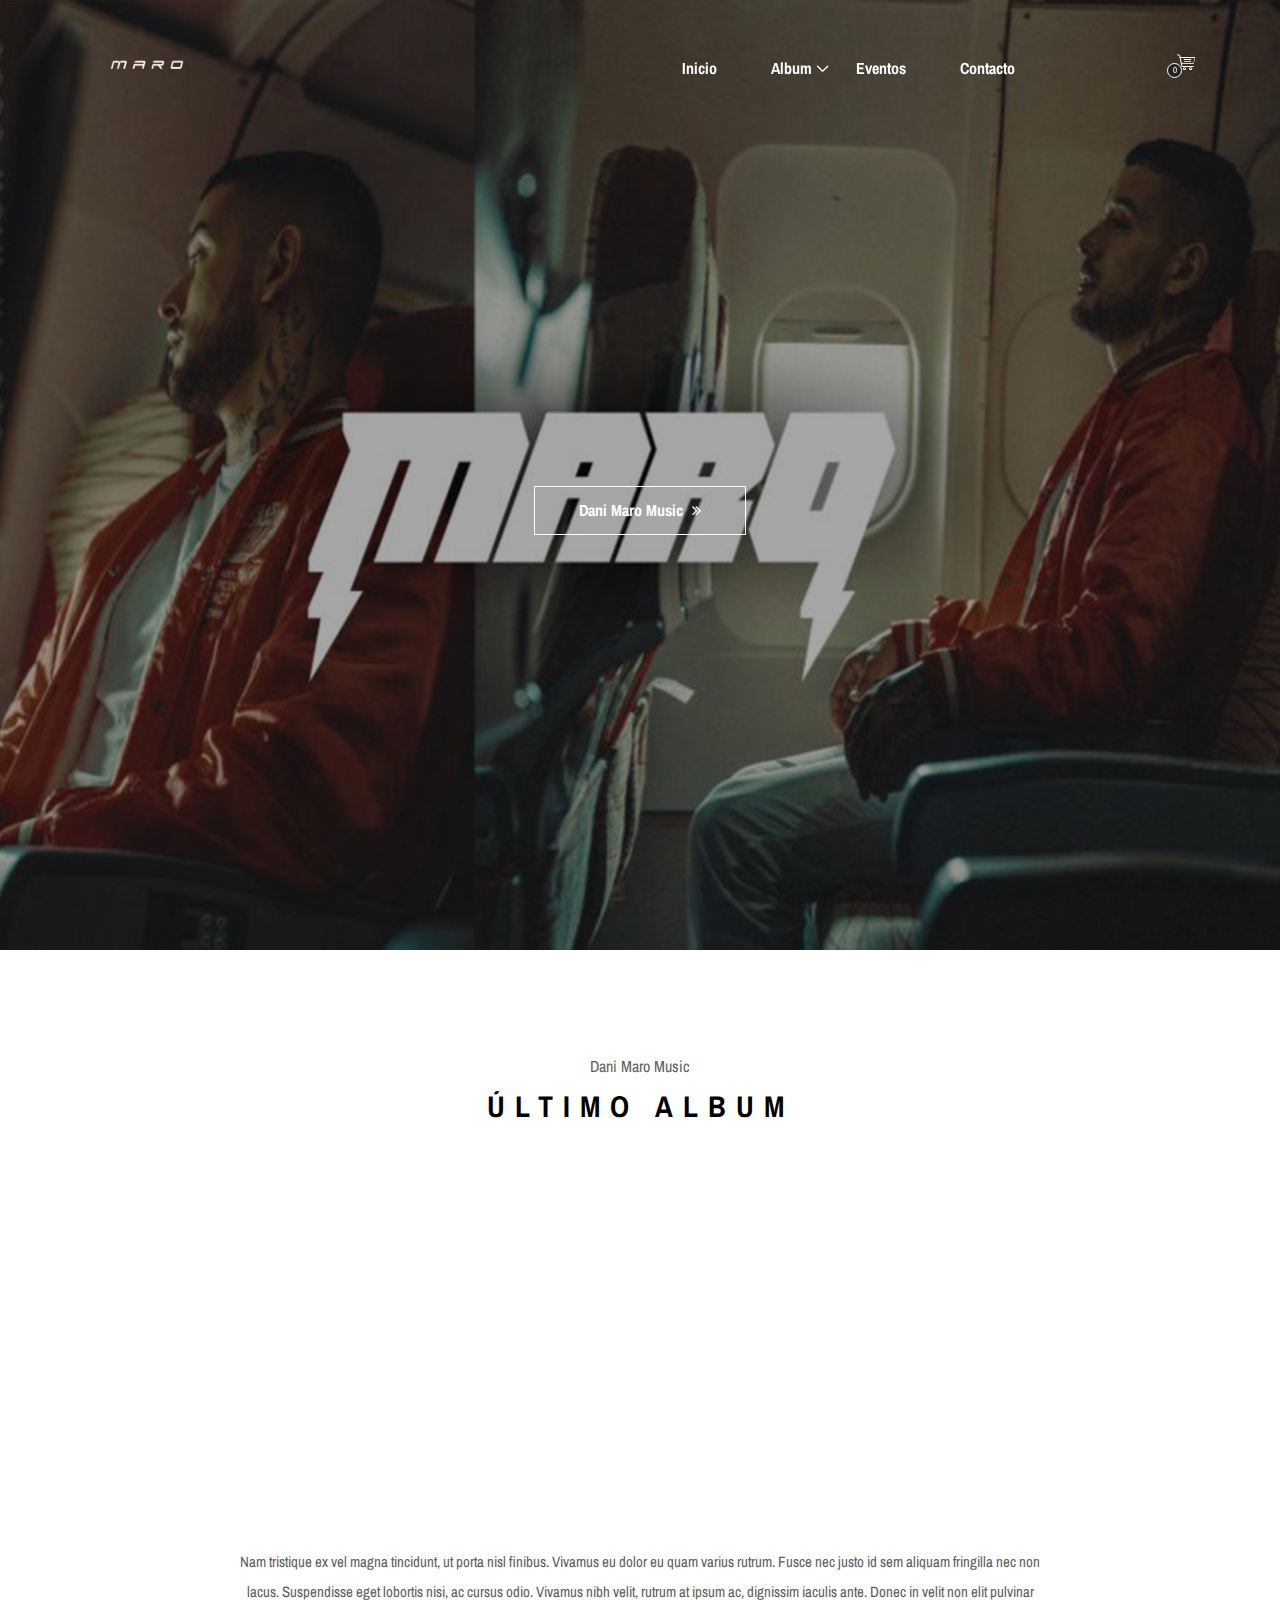
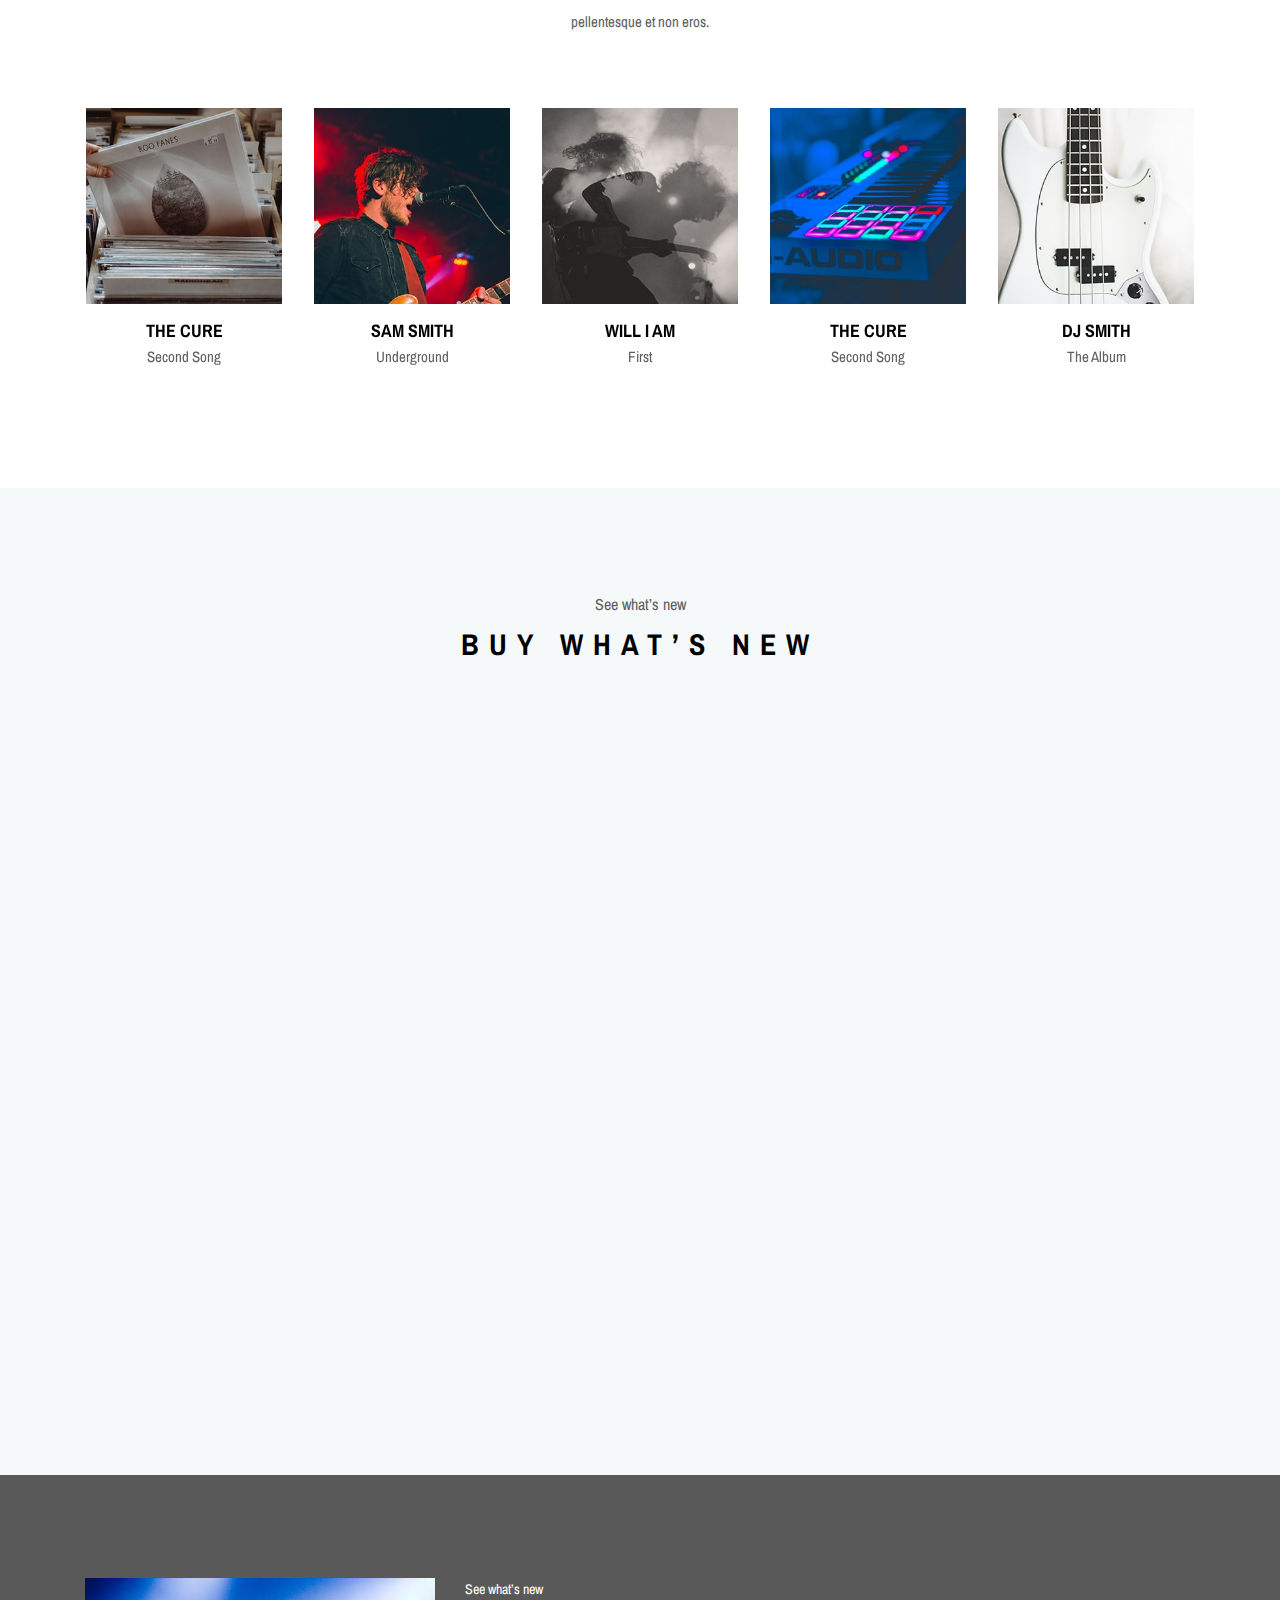
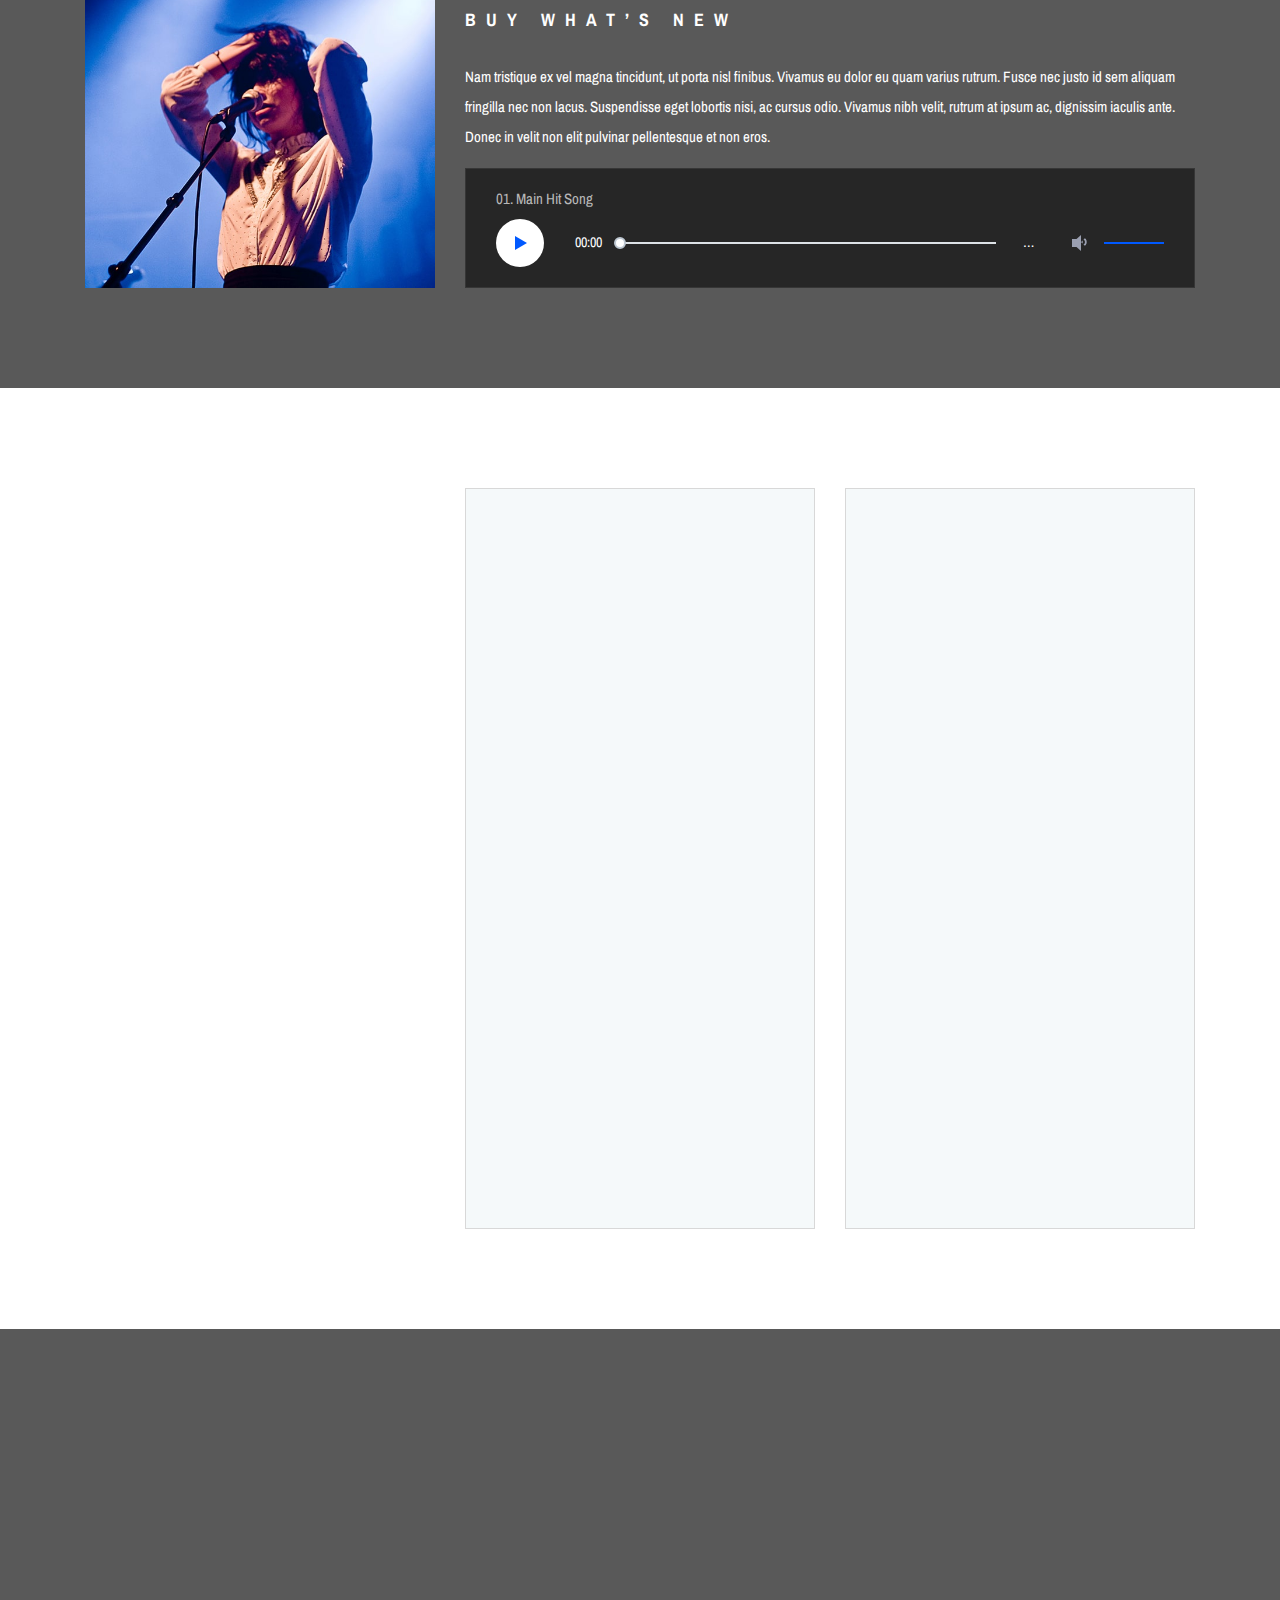
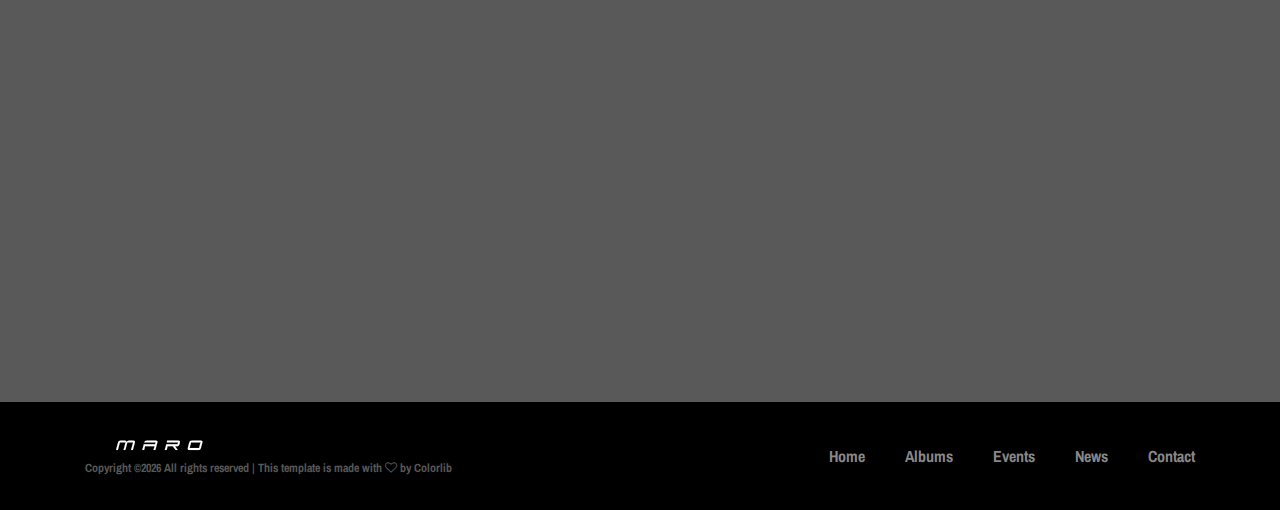
==== index.html @ 02d086cf "Update index.html" ====
<!DOCTYPE html>
<html lang="en">

<head>
    <meta charset="UTF-8">
    <meta name="description" content="">
    <meta http-equiv="X-UA-Compatible" content="IE=edge">
    <meta name="viewport" content="width=device-width, initial-scale=1, shrink-to-fit=no">
    <!-- The above 4 meta tags *must* come first in the head; any other head content must come *after* these tags -->

    <!-- Title -->
    <title>Dani Maro Music 🇨🇷</title>

    <!-- Favicon -->
    <link rel="icon" href="img/core-img/favicon.ico">

    <!-- Stylesheet -->
    <link rel="stylesheet" href="style.css">


</head>

<body>
    <!-- Preloader -->
    <div class="preloader d-flex align-items-center justify-content-center">
        <div class="lds-ellipsis">
            <div></div>
            <div></div>
            <div></div>
            <div></div>
        </div>
    </div>

    <!-- ##### Header Area Start ##### -->
    <header class="header-area">
        <!-- Navbar Area -->
        <div class="oneMusic-main-menu">
            <div class="classy-nav-container breakpoint-off">
                <div class="container">
                    <!-- Menu -->
                    <nav class="classy-navbar justify-content-between" id="oneMusicNav">

                        <!-- Nav brand -->
                        <a href="index.html" class="nav-brand"><img src="img/core-img/logo.png" alt=""></a>

                        <!-- Navbar Toggler -->
                        <div class="classy-navbar-toggler">
                            <span class="navbarToggler"><span></span><span></span><span></span></span>
                        </div>

                        <!-- Menu -->
                        <div class="classy-menu">

                            <!-- Close Button -->
                            <div class="classycloseIcon">
                                <div class="cross-wrap"><span class="top"></span><span class="bottom"></span></div>
                            </div>

                            <!-- Nav Start -->
                            <div class="classynav">
                                <ul>
                                    <li><a href="index.html">Inicio</a></li>
                                    <li><a href="albums-store.html"> </a></li>
                                    <li><a href="#">Album</a>
                                        <ul class="dropdown">
                                            <li><a href="index.html">Inicio</a></li>

                                            <li><a href="albums-store.html"> </a></li>

                                            <li><a href="event.html">Album</a></li>

                                            <li><a href="blog.html">Eventos</a></li>

                                            <li><a href="contact.html">Contacto</a></li>

                                            <li><a href="elements.html">Elements</a></li>

                                            <li><a href="login.html">Login</a></li>

                                            <li><a href="#">Dropdown</a>
                                                <ul class="dropdown">
                                                    <li><a href="#">Even Dropdown</a></li>
                                                    <li><a href="#">Even Dropdown</a></li>
                                                    <li><a href="#">Even Dropdown</a></li>
                                                    <li><a href="#">Even Dropdown</a>
                                                        <ul class="dropdown">
                                                            <li><a href="#">Deeply Dropdown</a></li>
                                                            <li><a href="#">Deeply Dropdown</a></li>
                                                            <li><a href="#">Deeply Dropdown</a></li>
                                                            <li><a href="#">Deeply Dropdown</a></li>
                                                            <li><a href="#">Deeply Dropdown</a></li>
                                                        </ul>
                                                    </li>
                                                    <li><a href="#">Even Dropdown</a></li>
                                                </ul>
                                            </li>
                                        </ul>
                                    </li>
                                    <li><a href="event.html">Eventos</a></li>


                                    <li><a href="blog.html"> </a></li>

                                    <li><a href="contact.html">Contacto</a></li>
                                </ul>

                                <!-- Login/Register & Cart Button -->
                                <div class="login-register-cart-button d-flex align-items-center">
                                    <!-- Login/Register -->
                                    <div class="login-register-btn mr-50">
                                        <a href="login.html" id="loginBtn"> </a>
                                    </div>

                                    <!-- Cart Button -->
                                    <div class="cart-btn">
                                        <p><span class="icon-shopping-cart"></span> <span class="quantity">0</span></p>
                                    </div>
                                </div>
                            </div>
                            <!-- Nav End -->

                        </div>
                    </nav>
                </div>
            </div>
        </div>
    </header>
    <!-- ##### Header Area End ##### -->

    <!-- ##### Hero Area Start ##### -->
    <section class="hero-area">
        <div class="hero-slides owl-carousel">
            <!-- Single Hero Slide -->
            <div class="single-hero-slide d-flex align-items-center justify-content-center">
                <!-- Slide Img -->
                <div class="slide-img bg-img" style="background-image: url(img/bg-img/bg-9.jpg);"></div>
                <!-- Slide Content -->
                <div class="container">
                    <div class="row">
                        <div class="col-12">
                            <div class="hero-slides-content text-center">

                                
                                <h6 data-animation="fadeInUp" data-delay="100ms"> </h6>
                                <h2 data-animation="fadeInUp" data-delay="300ms"> <span></span></h2>
                                <a data-animation="fadeInUp" data-delay="500ms" href="#" class="btn oneMusic-btn mt-50">Dani Maro Music <i class="fa fa-angle-double-right"></i></a>
                            </div>
                        </div>
                    </div>
                </div>
            </div>

            <!-- Single Hero Slide -->
            <div class="single-hero-slide d-flex align-items-center justify-content-center">
                <!-- Slide Img -->
                <div class="slide-img bg-img" style="background-image: url(img/bg-img/bg-8.jpg);"></div>
                <!-- Slide Content -->
                <div class="container">
                    <div class="row">
                        <div class="col-12">
                            <div class="hero-slides-content text-center">
                                <h6 data-animation="fadeInUp" data-delay="100ms"> </h6>
                                <h2 data-animation="fadeInUp" data-delay="300ms"> <span> </span></h2>
                                <a data-animation="fadeInUp" data-delay="500ms" href="#" class="btn oneMusic-btn mt-50"> Dani Maro Music <i class="fa fa-angle-double-right"></i></a>
                            </div>
                        </div>
                    </div>
                </div>
            </div>
        </div>
    </section>
    <!-- ##### Hero Area End ##### -->

    <!-- ##### Latest Albums Area Start ##### -->
    <section class="latest-albums-area section-padding-100">
        <div class="container">
            <div class="row">
                <div class="col-12">
                    <div class="section-heading style-2">
                        <p>Dani Maro Music</p>
                        <h2>Último Album</h2>                        
                        
<iframe width="560" height="315" src="https://www.youtube.com/embed/sgvlI2EGY1k" title="YouTube video player" frameborder="0" allow="accelerometer; allow="autoplay; autoplay; clipboard-write; encrypted-media; gyroscope; picture-in-picture" allowfullscreen></iframe>

                    </div>
                </div>
            </div>
            <div class="row justify-content-center">
                <div class="col-12 col-lg-9">
                    <div class="ablums-text text-center mb-70">
                        <p>Nam tristique ex vel magna tincidunt, ut porta nisl finibus. Vivamus eu dolor eu quam varius rutrum. Fusce nec justo id sem aliquam fringilla nec non lacus. Suspendisse eget lobortis nisi, ac cursus odio. Vivamus nibh velit, rutrum at ipsum ac, dignissim iaculis ante. Donec in velit non elit pulvinar pellentesque et non eros.</p>
                    </div>
                </div>
            </div>

            <div class="row">
                <div class="col-12">
                    <div class="albums-slideshow owl-carousel">
                        <!-- Single Album -->
                        <div class="single-album">
                            <img src="img/bg-img/a1.jpg" alt="">
                            <div class="album-info">
                                <a href="#">
                                    <h5>The Cure</h5>
                                </a>
                                <p>Second Song</p>
                            </div>
                        </div>

                        <!-- Single Album -->
                        <div class="single-album">
                            <img src="img/bg-img/a2.jpg" alt="">
                            <div class="album-info">
                                <a href="#">
                                    <h5>Sam Smith</h5>
                                </a>
                                <p>Underground</p>
                            </div>
                        </div>

                        <!-- Single Album -->
                        <div class="single-album">
                            <img src="img/bg-img/a3.jpg" alt="">
                            <div class="album-info">
                                <a href="#">
                                    <h5>Will I am</h5>
                                </a>
                                <p>First</p>
                            </div>
                        </div>

                        <!-- Single Album -->
                        <div class="single-album">
                            <img src="img/bg-img/a4.jpg" alt="">
                            <div class="album-info">
                                <a href="#">
                                    <h5>The Cure</h5>
                                </a>
                                <p>Second Song</p>
                            </div>
                        </div>

                        <!-- Single Album -->
                        <div class="single-album">
                            <img src="img/bg-img/a5.jpg" alt="">
                            <div class="album-info">
                                <a href="#">
                                    <h5>DJ SMITH</h5>
                                </a>
                                <p>The Album</p>
                            </div>
                        </div>

                        <!-- Single Album -->
                        <div class="single-album">
                            <img src="img/bg-img/a6.jpg" alt="">
                            <div class="album-info">
                                <a href="#">
                                    <h5>The Ustopable</h5>
                                </a>
                                <p>Unplugged</p>
                            </div>
                        </div>

                        <!-- Single Album -->
                        <div class="single-album">
                            <img src="img/bg-img/a7.jpg" alt="">
                            <div class="album-info">
                                <a href="#">
                                    <h5>Beyonce</h5>
                                </a>
                                <p>Songs</p>
                            </div>
                        </div>
                    </div>
                </div>
            </div>
        </div>
    </section>
    <!-- ##### Latest Albums Area End ##### -->

    <!-- ##### Buy Now Area Start ##### -->
    <section class="oneMusic-buy-now-area has-fluid bg-gray section-padding-100">
        <div class="container-fluid">
            <div class="row">
                <div class="col-12">
                    <div class="section-heading style-2">
                        <p>See what’s new</p>
                        <h2>Buy What’s New</h2>
                    </div>
                </div>
            </div>

            <div class="row">

                <!-- Single Album Area -->
                <div class="col-12 col-sm-6 col-md-4 col-lg-2">
                    <div class="single-album-area wow fadeInUp" data-wow-delay="100ms">
                        <div class="album-thumb">
                            <img src="img/bg-img/b1.jpg" alt="">
                            <!-- Album Price -->
                            <div class="album-price">
                                <p>$0.90</p>
                            </div>
                            <!-- Play Icon -->
                            <div class="play-icon">
                                <a href="#" class="video--play--btn"><span class="icon-play-button"></span></a>
                            </div>
                        </div>
                        <div class="album-info">
                            <a href="#">
                                <h5>Garage Band</h5>
                            </a>
                            <p>Radio Station</p>
                        </div>
                    </div>
                </div>

                <!-- Single Album Area -->
                <div class="col-12 col-sm-6 col-md-4 col-lg-2">
                    <div class="single-album-area wow fadeInUp" data-wow-delay="200ms">
                        <div class="album-thumb">
                            <img src="img/bg-img/b2.jpg" alt="">
                        </div>
                        <div class="album-info">
                            <a href="#">
                                <h5>Noises</h5>
                            </a>
                            <p>Buble Gum</p>
                        </div>
                    </div>
                </div>

                <!-- Single Album Area -->
                <div class="col-12 col-sm-6 col-md-4 col-lg-2">
                    <div class="single-album-area wow fadeInUp" data-wow-delay="300ms">
                        <div class="album-thumb">
                            <img src="img/bg-img/b3.jpg" alt="">
                        </div>
                        <div class="album-info">
                            <a href="#">
                                <h5>Jess Parker</h5>
                            </a>
                            <p>The Album</p>
                        </div>
                    </div>
                </div>

                <!-- Single Album Area -->
                <div class="col-12 col-sm-6 col-md-4 col-lg-2">
                    <div class="single-album-area wow fadeInUp" data-wow-delay="400ms">
                        <div class="album-thumb">
                            <img src="img/bg-img/b4.jpg" alt="">
                        </div>
                        <div class="album-info">
                            <a href="#">
                                <h5>Noises</h5>
                            </a>
                            <p>Buble Gum</p>
                        </div>
                    </div>
                </div>

                <!-- Single Album Area -->
                <div class="col-12 col-sm-6 col-md-4 col-lg-2">
                    <div class="single-album-area wow fadeInUp" data-wow-delay="500ms">
                        <div class="album-thumb">
                            <img src="img/bg-img/b1.jpg" alt="">
                            <!-- Album Price -->
                            <div class="album-price">
                                <p>$0.90</p>
                            </div>
                            <!-- Play Icon -->
                            <div class="play-icon">
                                <a href="#" class="video--play--btn"><span class="icon-play-button"></span></a>
                            </div>
                        </div>
                        <div class="album-info">
                            <a href="#">
                                <h5>Garage Band</h5>
                            </a>
                            <p>Radio Station</p>
                        </div>
                    </div>
                </div>

                <!-- Single Album Area -->
                <div class="col-12 col-sm-6 col-md-4 col-lg-2">
                    <div class="single-album-area wow fadeInUp" data-wow-delay="600ms">
                        <div class="album-thumb">
                            <img src="img/bg-img/b2.jpg" alt="">
                        </div>
                        <div class="album-info">
                            <a href="#">
                                <h5>Noises</h5>
                            </a>
                            <p>Buble Gum</p>
                        </div>
                    </div>
                </div>

                <!-- Single Album Area -->
                <div class="col-12 col-sm-6 col-md-4 col-lg-2">
                    <div class="single-album-area wow fadeInUp" data-wow-delay="100ms">
                        <div class="album-thumb">
                            <img src="img/bg-img/b3.jpg" alt="">
                        </div>
                        <div class="album-info">
                            <a href="#">
                                <h5>Jess Parker</h5>
                            </a>
                            <p>The Album</p>
                        </div>
                    </div>
                </div>

                <!-- Single Album Area -->
                <div class="col-12 col-sm-6 col-md-4 col-lg-2">
                    <div class="single-album-area wow fadeInUp" data-wow-delay="200ms">
                        <div class="album-thumb">
                            <img src="img/bg-img/b4.jpg" alt="">
                        </div>
                        <div class="album-info">
                            <a href="#">
                                <h5>Noises</h5>
                            </a>
                            <p>Buble Gum</p>
                        </div>
                    </div>
                </div>

                <!-- Single Album Area -->
                <div class="col-12 col-sm-6 col-md-4 col-lg-2">
                    <div class="single-album-area wow fadeInUp" data-wow-delay="300ms">
                        <div class="album-thumb">
                            <img src="img/bg-img/b1.jpg" alt="">
                            <!-- Album Price -->
                            <div class="album-price">
                                <p>$0.90</p>
                            </div>
                            <!-- Play Icon -->
                            <div class="play-icon">
                                <a href="#" class="video--play--btn"><span class="icon-play-button"></span></a>
                            </div>
                        </div>
                        <div class="album-info">
                            <a href="#">
                                <h5>Garage Band</h5>
                            </a>
                            <p>Radio Station</p>
                        </div>
                    </div>
                </div>

                <!-- Single Album Area -->
                <div class="col-12 col-sm-6 col-md-4 col-lg-2">
                    <div class="single-album-area wow fadeInUp" data-wow-delay="400ms">
                        <div class="album-thumb">
                            <img src="img/bg-img/b2.jpg" alt="">
                        </div>
                        <div class="album-info">
                            <a href="#">
                                <h5>Noises</h5>
                            </a>
                            <p>Buble Gum</p>
                        </div>
                    </div>
                </div>

                <!-- Single Album Area -->
                <div class="col-12 col-sm-6 col-md-4 col-lg-2">
                    <div class="single-album-area wow fadeInUp" data-wow-delay="500ms">
                        <div class="album-thumb">
                            <img src="img/bg-img/b3.jpg" alt="">
                        </div>
                        <div class="album-info">
                            <a href="#">
                                <h5>Jess Parker</h5>
                            </a>
                            <p>The Album</p>
                        </div>
                    </div>
                </div>

                <!-- Single Album Area -->
                <div class="col-12 col-sm-6 col-md-4 col-lg-2">
                    <div class="single-album-area wow fadeInUp" data-wow-delay="600ms">
                        <div class="album-thumb">
                            <img src="img/bg-img/b4.jpg" alt="">
                        </div>
                        <div class="album-info">
                            <a href="#">
                                <h5>Noises</h5>
                            </a>
                            <p>Buble Gum</p>
                        </div>
                    </div>
                </div>

            </div>

            <div class="row">
                <div class="col-12">
                    <div class="load-more-btn text-center wow fadeInUp" data-wow-delay="300ms">
                        <a href="#" class="btn oneMusic-btn">Load More <i class="fa fa-angle-double-right"></i></a>
                    </div>
                </div>
            </div>
        </div>
    </section>
    <!-- ##### Buy Now Area End ##### -->

    <!-- ##### Featured Artist Area Start ##### -->
    <section class="featured-artist-area section-padding-100 bg-img bg-overlay bg-fixed" style="background-image: url(img/bg-img/bg-4.jpg);">
        <div class="container">
            <div class="row align-items-end">
                <div class="col-12 col-md-5 col-lg-4">
                    <div class="featured-artist-thumb">
                        <img src="img/bg-img/fa.jpg" alt="">
                    </div>
                </div>
                <div class="col-12 col-md-7 col-lg-8">
                    <div class="featured-artist-content">
                        <!-- Section Heading -->
                        <div class="section-heading white text-left mb-30">
                            <p>See what’s new</p>
                            <h2>Buy What’s New</h2>
                        </div>
                        <p>Nam tristique ex vel magna tincidunt, ut porta nisl finibus. Vivamus eu dolor eu quam varius rutrum. Fusce nec justo id sem aliquam fringilla nec non lacus. Suspendisse eget lobortis nisi, ac cursus odio. Vivamus nibh velit, rutrum at ipsum ac, dignissim iaculis ante. Donec in velit non elit pulvinar pellentesque et non eros.</p>
                        <div class="song-play-area">
                            <div class="song-name">
                                <p>01. Main Hit Song</p>
                            </div>
                            <audio preload="auto" controls>
                                <source src="audio/dummy-audio.mp3">
                            </audio>
                        </div>
                    </div>
                </div>
            </div>
        </div>
    </section>
    <!-- ##### Featured Artist Area End ##### -->

    <!-- ##### Miscellaneous Area Start ##### -->
    <section class="miscellaneous-area section-padding-100-0">
        <div class="container">
            <div class="row">
                <!-- ***** Weeks Top ***** -->
                <div class="col-12 col-lg-4">
                    <div class="weeks-top-area mb-100">
                        <div class="section-heading text-left mb-50 wow fadeInUp" data-wow-delay="50ms">
                            <p>See what’s new</p>
                            <h2>This week’s top</h2>
                        </div>

                        <!-- Single Top Item -->
                        <div class="single-top-item d-flex wow fadeInUp" data-wow-delay="100ms">
                            <div class="thumbnail">
                                <img src="img/bg-img/wt1.jpg" alt="">
                            </div>
                            <div class="content-">
                                <h6>Sam Smith</h6>
                                <p>Underground</p>
                            </div>
                        </div>

                        <!-- Single Top Item -->
                        <div class="single-top-item d-flex wow fadeInUp" data-wow-delay="150ms">
                            <div class="thumbnail">
                                <img src="img/bg-img/wt2.jpg" alt="">
                            </div>
                            <div class="content-">
                                <h6>Power Play</h6>
                                <p>In my mind</p>
                            </div>
                        </div>

                        <!-- Single Top Item -->
                        <div class="single-top-item d-flex wow fadeInUp" data-wow-delay="200ms">
                            <div class="thumbnail">
                                <img src="img/bg-img/wt3.jpg" alt="">
                            </div>
                            <div class="content-">
                                <h6>Cristinne Smith</h6>
                                <p>My Music</p>
                            </div>
                        </div>

                        <!-- Single Top Item -->
                        <div class="single-top-item d-flex wow fadeInUp" data-wow-delay="250ms">
                            <div class="thumbnail">
                                <img src="img/bg-img/wt4.jpg" alt="">
                            </div>
                            <div class="content-">
                                <h6>The Music Band</h6>
                                <p>Underground</p>
                            </div>
                        </div>

                        <!-- Single Top Item -->
                        <div class="single-top-item d-flex wow fadeInUp" data-wow-delay="300ms">
                            <div class="thumbnail">
                                <img src="img/bg-img/wt5.jpg" alt="">
                            </div>
                            <div class="content-">
                                <h6>Creative Lyrics</h6>
                                <p>Songs and stuff</p>
                            </div>
                        </div>

                        <!-- Single Top Item -->
                        <div class="single-top-item d-flex wow fadeInUp" data-wow-delay="350ms">
                            <div class="thumbnail">
                                <img src="img/bg-img/wt6.jpg" alt="">
                            </div>
                            <div class="content-">
                                <h6>The Culture</h6>
                                <p>Pop Songs</p>
                            </div>
                        </div>

                    </div>
                </div>

                <!-- ***** New Hits Songs ***** -->
                <div class="col-12 col-lg-4">
                    <div class="new-hits-area mb-100">
                        <div class="section-heading text-left mb-50 wow fadeInUp" data-wow-delay="50ms">
                            <p>See what’s new</p>
                            <h2>New Hits</h2>
                        </div>

                        <!-- Single Top Item -->
                        <div class="single-new-item d-flex align-items-center justify-content-between wow fadeInUp" data-wow-delay="100ms">
                            <div class="first-part d-flex align-items-center">
                                <div class="thumbnail">
                                    <img src="img/bg-img/wt7.jpg" alt="">
                                </div>
                                <div class="content-">
                                    <h6>Sam Smith</h6>
                                    <p>Underground</p>
                                </div>
                            </div>
                            <audio preload="auto" controls>
                                <source src="audio/dummy-audio.mp3">
                            </audio>
                        </div>

                        <!-- Single Top Item -->
                        <div class="single-new-item d-flex align-items-center justify-content-between wow fadeInUp" data-wow-delay="150ms">
                            <div class="first-part d-flex align-items-center">
                                <div class="thumbnail">
                                    <img src="img/bg-img/wt8.jpg" alt="">
                                </div>
                                <div class="content-">
                                    <h6>Power Play</h6>
                                    <p>In my mind</p>
                                </div>
                            </div>
                            <audio preload="auto" controls>
                                <source src="audio/dummy-audio.mp3">
                            </audio>
                        </div>

                        <!-- Single Top Item -->
                        <div class="single-new-item d-flex align-items-center justify-content-between wow fadeInUp" data-wow-delay="200ms">
                            <div class="first-part d-flex align-items-center">
                                <div class="thumbnail">
                                    <img src="img/bg-img/wt9.jpg" alt="">
                                </div>
                                <div class="content-">
                                    <h6>Cristinne Smith</h6>
                                    <p>My Music</p>
                                </div>
                            </div>
                            <audio preload="auto" controls>
                                <source src="audio/dummy-audio.mp3">
                            </audio>
                        </div>

                        <!-- Single Top Item -->
                        <div class="single-new-item d-flex align-items-center justify-content-between wow fadeInUp" data-wow-delay="250ms">
                            <div class="first-part d-flex align-items-center">
                                <div class="thumbnail">
                                    <img src="img/bg-img/wt10.jpg" alt="">
                                </div>
                                <div class="content-">
                                    <h6>The Music Band</h6>
                                    <p>Underground</p>
                                </div>
                            </div>
                            <audio preload="auto" controls>
                                <source src="audio/dummy-audio.mp3">
                            </audio>
                        </div>

                        <!-- Single Top Item -->
                        <div class="single-new-item d-flex align-items-center justify-content-between wow fadeInUp" data-wow-delay="300ms">
                            <div class="first-part d-flex align-items-center">
                                <div class="thumbnail">
                                    <img src="img/bg-img/wt11.jpg" alt="">
                                </div>
                                <div class="content-">
                                    <h6>Creative Lyrics</h6>
                                    <p>Songs and stuff</p>
                                </div>
                            </div>
                            <audio preload="auto" controls>
                                <source src="audio/dummy-audio.mp3">
                            </audio>
                        </div>

                        <!-- Single Top Item -->
                        <div class="single-new-item d-flex align-items-center justify-content-between wow fadeInUp" data-wow-delay="350ms">
                            <div class="first-part d-flex align-items-center">
                                <div class="thumbnail">
                                    <img src="img/bg-img/wt12.jpg" alt="">
                                </div>
                                <div class="content-">
                                    <h6>The Culture</h6>
                                    <p>Pop Songs</p>
                                </div>
                            </div>
                            <audio preload="auto" controls>
                                <source src="audio/dummy-audio.mp3">
                            </audio>
                        </div>
                    </div>
                </div>

                <!-- ***** Popular Artists ***** -->
                <div class="col-12 col-lg-4">
                    <div class="popular-artists-area mb-100">
                        <div class="section-heading text-left mb-50 wow fadeInUp" data-wow-delay="50ms">
                            <p>See what’s new</p>
                            <h2>Popular Artist</h2>
                        </div>

                        <!-- Single Artist -->
                        <div class="single-artists d-flex align-items-center wow fadeInUp" data-wow-delay="100ms">
                            <div class="thumbnail">
                                <img src="img/bg-img/pa1.jpg" alt="">
                            </div>
                            <div class="content-">
                                <p>Sam Smith</p>
                            </div>
                        </div>

                        <!-- Single Artist -->
                        <div class="single-artists d-flex align-items-center wow fadeInUp" data-wow-delay="150ms">
                            <div class="thumbnail">
                                <img src="img/bg-img/pa2.jpg" alt="">
                            </div>
                            <div class="content-">
                                <p>William Parker</p>
                            </div>
                        </div>

                        <!-- Single Artist -->
                        <div class="single-artists d-flex align-items-center wow fadeInUp" data-wow-delay="200ms">
                            <div class="thumbnail">
                                <img src="img/bg-img/pa3.jpg" alt="">
                            </div>
                            <div class="content-">
                                <p>Jessica Walsh</p>
                            </div>
                        </div>

                        <!-- Single Artist -->
                        <div class="single-artists d-flex align-items-center wow fadeInUp" data-wow-delay="250ms">
                            <div class="thumbnail">
                                <img src="img/bg-img/pa4.jpg" alt="">
                            </div>
                            <div class="content-">
                                <p>Tha Stoves</p>
                            </div>
                        </div>

                        <!-- Single Artist -->
                        <div class="single-artists d-flex align-items-center wow fadeInUp" data-wow-delay="300ms">
                            <div class="thumbnail">
                                <img src="img/bg-img/pa5.jpg" alt="">
                            </div>
                            <div class="content-">
                                <p>DJ Ajay</p>
                            </div>
                        </div>

                        <!-- Single Artist -->
                        <div class="single-artists d-flex align-items-center wow fadeInUp" data-wow-delay="350ms">
                            <div class="thumbnail">
                                <img src="img/bg-img/pa6.jpg" alt="">
                            </div>
                            <div class="content-">
                                <p>Radio Vibez</p>
                            </div>
                        </div>

                        <!-- Single Artist -->
                        <div class="single-artists d-flex align-items-center wow fadeInUp" data-wow-delay="400ms">
                            <div class="thumbnail">
                                <img src="img/bg-img/pa7.jpg" alt="">
                            </div>
                            <div class="content-">
                                <p>Music 4u</p>
                            </div>
                        </div>

                    </div>
                </div>
            </div>
        </div>
    </section>
    <!-- ##### Miscellaneous Area End ##### -->

    <!-- ##### Contact Area Start ##### -->
    <section class="contact-area section-padding-100 bg-img bg-overlay bg-fixed has-bg-img" style="background-image: url(img/bg-img/bg-2.jpg);">
        <div class="container">
            <div class="row">
                <div class="col-12">
                    <div class="section-heading white wow fadeInUp" data-wow-delay="100ms">
                        <p>See what’s new</p>
                        <h2>Get In Touch</h2>
                    </div>
                </div>
            </div>

            <div class="row">
                <div class="col-12">
                    <!-- Contact Form Area -->
                    <div class="contact-form-area">
                        <form action="#" method="post">
                            <div class="row">
                                <div class="col-md-6 col-lg-4">
                                    <div class="form-group wow fadeInUp" data-wow-delay="100ms">
                                        <input type="text" class="form-control" id="name" placeholder="Name">
                                    </div>
                                </div>
                                <div class="col-md-6 col-lg-4">
                                    <div class="form-group wow fadeInUp" data-wow-delay="200ms">
                                        <input type="email" class="form-control" id="email" placeholder="E-mail">
                                    </div>
                                </div>
                                <div class="col-lg-4">
                                    <div class="form-group wow fadeInUp" data-wow-delay="300ms">
                                        <input type="text" class="form-control" id="subject" placeholder="Subject">
                                    </div>
                                </div>
                                <div class="col-12">
                                    <div class="form-group wow fadeInUp" data-wow-delay="400ms">
                                        <textarea name="message" class="form-control" id="message" cols="30" rows="10" placeholder="Message"></textarea>
                                    </div>
                                </div>
                                <div class="col-12 text-center wow fadeInUp" data-wow-delay="500ms">
                                    <button class="btn oneMusic-btn mt-30" type="submit">Send <i class="fa fa-angle-double-right"></i></button>
                                </div>
                            </div>
                        </form>
                    </div>
                </div>
            </div>
        </div>
    </section>
    <!-- ##### Contact Area End ##### -->

    <!-- ##### Footer Area Start ##### -->
    <footer class="footer-area">
        <div class="container">
            <div class="row d-flex flex-wrap align-items-center">
                <div class="col-12 col-md-6">
                    <a href="#"><img src="img/core-img/logo.png" alt=""></a>
                    <p class="copywrite-text"><a href="#"><!-- Link back to Colorlib can't be removed. Template is licensed under CC BY 3.0. -->
Copyright &copy;<script>document.write(new Date().getFullYear());</script> All rights reserved | This template is made with <i class="fa fa-heart-o" aria-hidden="true"></i> by <a href="https://colorlib.com" target="_blank">Colorlib</a>
<!-- Link back to Colorlib can't be removed. Template is licensed under CC BY 3.0. --></p>
                </div>

                <div class="col-12 col-md-6">
                    <div class="footer-nav">
                        <ul>
                            <li><a href="#">Home</a></li>
                            <li><a href="#">Albums</a></li>
                            <li><a href="#">Events</a></li>
                            <li><a href="#">News</a></li>
                            <li><a href="#">Contact</a></li>
                        </ul>
                    </div>
                </div>
            </div>
        </div>
    </footer>
    <!-- ##### Footer Area Start ##### -->

    <!-- ##### All Javascript Script ##### -->
    <!-- jQuery-2.2.4 js -->
    <script src="js/jquery/jquery-2.2.4.min.js"></script>
    <!-- Popper js -->
    <script src="js/bootstrap/popper.min.js"></script>
    <!-- Bootstrap js -->
    <script src="js/bootstrap/bootstrap.min.js"></script>
    <!-- All Plugins js -->
    <script src="js/plugins/plugins.js"></script>
    <!-- Active js -->
    <script src="js/active.js"></script>
</body>

</html>
---- style.css ----
/* [Master Stylesheet - v1.0] */
/* :: 1.0 Import Fonts */
@import url("https://fonts.googleapis.com/css?family=Archivo+Narrow:400,400i,500,500i,600,600i,700,700i");
/* :: 2.0 Import All CSS */
@import url(css/bootstrap.min.css);
@import url(css/classy-nav.css);
@import url(css/owl.carousel.min.css);
@import url(css/animate.css);
@import url(css/magnific-popup.css);
@import url(css/font-awesome.min.css);
@import url(css/audioplayer.css);
@import url(css/one-music-icon.css);
/* :: 3.0 Base CSS */
* {
  margin: 0;
  padding: 0; }

body {
  font-family: "Archivo Narrow", sans-serif;
  font-size: 14px; }

h1,
h2,
h3,
h4,
h5,
h6 {
  font-family: "Archivo Narrow", sans-serif;
  color: #000000;
  line-height: 1.3;
  font-weight: 700; }

p {
  font-family: "Archivo Narrow", sans-serif;
  color: #5f5f5f;
  font-size: 15px;
  line-height: 2;
  font-weight: 400; }

a,
a:hover,
a:focus {
  -webkit-transition-duration: 500ms;
  transition-duration: 500ms;
  text-decoration: none;
  outline: 0 solid transparent;
  color: #000000;
  font-weight: 700;
  font-size: 16px;
  font-family: "Archivo Narrow", sans-serif; }

ul,
ol {
  margin: 0; }
  ul li,
  ol li {
    list-style: none; }

img {
  height: auto;
  max-width: 100%; }

/* :: 3.1.0 Spacing */
.mt-15 {
  margin-top: 15px !important; }

.mt-30 {
  margin-top: 30px !important; }

.mt-50 {
  margin-top: 50px !important; }

.mt-70 {
  margin-top: 70px !important; }

.mt-100 {
  margin-top: 100px !important; }

.mb-15 {
  margin-bottom: 15px !important; }

.mb-30 {
  margin-bottom: 30px !important; }

.mb-50 {
  margin-bottom: 50px !important; }

.mb-70 {
  margin-bottom: 70px !important; }

.mb-100 {
  margin-bottom: 100px !important; }

.ml-15 {
  margin-left: 15px !important; }

.ml-30 {
  margin-left: 30px !important; }

.ml-50 {
  margin-left: 50px !important; }

.mr-15 {
  margin-right: 15px !important; }

.mr-30 {
  margin-right: 30px !important; }

.mr-50 {
  margin-right: 50px !important; }

/* :: 3.2.0 Height */
.height-400 {
  height: 400px !important; }

.height-500 {
  height: 500px !important; }

.height-600 {
  height: 600px !important; }

.height-700 {
  height: 700px !important; }

.height-800 {
  height: 800px !important; }

/* :: 3.3.0 Section Padding */
.section-padding-100 {
  padding-top: 100px;
  padding-bottom: 100px; }

.section-padding-100-0 {
  padding-top: 100px;
  padding-bottom: 0; }

.section-padding-0-100 {
  padding-top: 0;
  padding-bottom: 100px; }

.section-padding-100-70 {
  padding-top: 100px;
  padding-bottom: 70px; }

/* :: 3.4.0 Section Heading */
.section-heading {
  position: relative;
  z-index: 1;
  margin-bottom: 100px;
  text-align: center; }
  .section-heading p {
    color: #5f5f5f;
    font-size: 14px;
    margin-bottom: 5px; }
  .section-heading h2 {
    font-size: 18px;
    text-transform: uppercase;
    letter-spacing: 10px;
    margin-bottom: 0; }
    @media only screen and (max-width: 767px) {
      .section-heading h2 {
        letter-spacing: 5px; } }
  .section-heading.white h2 {
    color: #fff; }
  .section-heading.style-2 p {
    font-size: 16px; }
  .section-heading.style-2 h2 {
    font-size: 30px; }
    @media only screen and (max-width: 767px) {
      .section-heading.style-2 h2 {
        font-size: 24px; } }

/* :: 3.5.0 Preloader */
.preloader {
  background-color: #ffffff;
  width: 100%;
  height: 100%;
  position: fixed;
  top: 0;
  left: 0;
  right: 0;
  z-index: 99999; }
  .preloader .lds-ellipsis {
    display: inline-block;
    position: relative;
    width: 64px;
    height: 64px; }
    .preloader .lds-ellipsis div {
      position: absolute;
      top: 27px;
      width: 11px;
      height: 11px;
      border-radius: 50%;
      background: #000000;
      animation-timing-function: cubic-bezier(0, 1, 1, 0); }
      .preloader .lds-ellipsis div:nth-child(1) {
        left: 6px;
        -webkit-animation: lds-ellipsis1 0.6s infinite;
        animation: lds-ellipsis1 0.6s infinite; }
      .preloader .lds-ellipsis div:nth-child(2) {
        left: 6px;
        -webkit-animation: lds-ellipsis2 0.6s infinite;
        animation: lds-ellipsis2 0.6s infinite; }
      .preloader .lds-ellipsis div:nth-child(3) {
        left: 26px;
        -webkit-animation: lds-ellipsis2 0.6s infinite;
        animation: lds-ellipsis2 0.6s infinite; }
      .preloader .lds-ellipsis div:nth-child(4) {
        left: 45px;
        -webkit-animation: lds-ellipsis3 0.6s infinite;
        animation: lds-ellipsis3 0.6s infinite; }

@-webkit-keyframes lds-ellipsis1 {
  0% {
    -webkit-transform: scale(0);
    transform: scale(0); }
  100% {
    -webkit-transform: scale(1);
    transform: scale(1); } }
@keyframes lds-ellipsis1 {
  0% {
    -webkit-transform: scale(0);
    transform: scale(0); }
  100% {
    -webkit-transform: scale(1);
    transform: scale(1); } }
@-webkit-keyframes lds-ellipsis3 {
  0% {
    -webkit-transform: scale(1);
    transform: scale(1); }
  100% {
    -webkit-transform: scale(0);
    transform: scale(0); } }
@keyframes lds-ellipsis3 {
  0% {
    -webkit-transform: scale(1);
    transform: scale(1); }
  100% {
    -webkit-transform: scale(0);
    transform: scale(0); } }
@-webkit-keyframes lds-ellipsis2 {
  0% {
    -webkit-transform: translate(0, 0);
    transform: translate(0, 0); }
  100% {
    -webkit-transform: translate(19px, 0);
    transform: translate(19px, 0); } }
@keyframes lds-ellipsis2 {
  0% {
    -webkit-transform: translate(0, 0);
    transform: translate(0, 0); }
  100% {
    -webkit-transform: translate(19px, 0);
    transform: translate(19px, 0); } }
/* :: 3.6.0 Miscellaneous */
.bg-img {
  background-position: center center;
  background-size: cover;
  background-repeat: no-repeat; }

.bg-white {
  background-color: #ffffff !important; }

.bg-dark {
  background-color: #000000 !important; }

.bg-transparent {
  background-color: transparent !important; }

.bg-gray {
  background-color: #f5f9fa; }

.font-bold {
  font-weight: 700; }

.font-light {
  font-weight: 300; }

.bg-overlay {
  position: relative;
  z-index: 2;
  background-position: center center;
  background-size: cover; }
  .bg-overlay::after {
    background-color: rgba(0, 0, 0, 0.65);
    position: absolute;
    z-index: -1;
    top: 0;
    left: 0;
    width: 100%;
    height: 100%;
    content: ""; }

.bg-fixed {
  background-attachment: fixed !important; }

/* :: 3.7.0 ScrollUp */
#scrollUp {
  background-color: #000000;
  border-radius: 0;
  bottom: 50px;
  box-shadow: 0 2px 6px 0 rgba(0, 0, 0, 0.3);
  color: #ffffff;
  font-size: 24px;
  height: 40px;
  line-height: 40px;
  right: 50px;
  text-align: center;
  width: 40px;
  -webkit-transition-duration: 500ms;
  transition-duration: 500ms;
  box-shadow: 0 1px 5px 2px rgba(0, 0, 0, 0.15); }
  @media only screen and (max-width: 767px) {
    #scrollUp {
      right: 30px;
      bottom: 30px; } }
  #scrollUp:hover {
    background-color: #fff;
    color: #232323; }

/* :: 3.8.0 oneMusic Button */
.oneMusic-btn {
  background-color: #fff;
  -webkit-transition-duration: 500ms;
  transition-duration: 500ms;
  position: relative;
  z-index: 1;
  display: inline-block;
  min-width: 212px;
  height: 49px;
  color: #000;
  border: 1px solid #000;
  border-radius: 0;
  padding: 0 30px;
  font-size: 16px;
  line-height: 47px;
  font-weight: 700;
  text-transform: capitalize; }
  .oneMusic-btn i {
    margin-left: 5px; }
  .oneMusic-btn:hover, .oneMusic-btn:focus {
    font-size: 16px;
    font-weight: 700;
    background-color: #000000;
    color: #fff; }
  .oneMusic-btn.btn-2 {
    background-color: #000000;
    color: #fff; }
    .oneMusic-btn.btn-2:hover, .oneMusic-btn.btn-2:focus {
      background-color: #fff;
      color: #232323; }

/* :: 4.0 Header Area CSS */
.header-area {
  position: absolute;
  z-index: 1000;
  width: 100%;
  top: 20px;
  left: 0;
  z-index: 1000; }
  .header-area .oneMusic-main-menu {
    position: relative;
    width: 100%;
    height: 85px;
    background-color: transparent; }
    @media only screen and (max-width: 767px) {
      .header-area .oneMusic-main-menu {
        height: 70px; } }
    .header-area .oneMusic-main-menu .classy-nav-container {
      background-color: transparent; }
    .header-area .oneMusic-main-menu .classy-navbar {
      background-color: transparent;
      height: 85px;
      padding: 0; }
      @media only screen and (max-width: 767px) {
        .header-area .oneMusic-main-menu .classy-navbar {
          height: 70px; } }
      .header-area .oneMusic-main-menu .classy-navbar .classynav ul li a {
        font-weight: 700;
        text-transform: capitalize;
        color: #ffffff;
        font-size: 16px; }
        .header-area .oneMusic-main-menu .classy-navbar .classynav ul li a:hover, .header-area .oneMusic-main-menu .classy-navbar .classynav ul li a:focus {
          color: rgba(255, 255, 255, 0.7); }
        @media only screen and (min-width: 768px) and (max-width: 991px) {
          .header-area .oneMusic-main-menu .classy-navbar .classynav ul li a {
            background-color: #000000;
            border-bottom-color: rgba(255, 255, 255, 0.1); } }
        @media only screen and (max-width: 767px) {
          .header-area .oneMusic-main-menu .classy-navbar .classynav ul li a {
            background-color: #000000;
            border-bottom-color: rgba(255, 255, 255, 0.1); } }
      .header-area .oneMusic-main-menu .classy-navbar .classynav ul li.megamenu-item > a::after,
      .header-area .oneMusic-main-menu .classy-navbar .classynav ul li.has-down > a::after {
        color: #ffffff; }
      .header-area .oneMusic-main-menu .classy-navbar .classynav ul li.megamenu-item ul li > a::after,
      .header-area .oneMusic-main-menu .classy-navbar .classynav ul li.has-down ul li > a::after {
        color: #232323; }
        @media only screen and (max-width: 767px) {
          .header-area .oneMusic-main-menu .classy-navbar .classynav ul li.megamenu-item ul li > a::after,
          .header-area .oneMusic-main-menu .classy-navbar .classynav ul li.has-down ul li > a::after {
            color: #ffffff; } }
      .header-area .oneMusic-main-menu .classy-navbar .classynav ul li ul li a {
        color: #232323; }
        .header-area .oneMusic-main-menu .classy-navbar .classynav ul li ul li a:hover, .header-area .oneMusic-main-menu .classy-navbar .classynav ul li ul li a:focus {
          color: #888888; }
        @media only screen and (min-width: 992px) and (max-width: 1199px) {
          .header-area .oneMusic-main-menu .classy-navbar .classynav ul li ul li a {
            padding: 0 15px; } }
        @media only screen and (min-width: 768px) and (max-width: 991px) {
          .header-area .oneMusic-main-menu .classy-navbar .classynav ul li ul li a {
            color: #ffffff;
            padding: 0 30px;
            border-bottom-color: rgba(255, 255, 255, 0.1); } }
        @media only screen and (max-width: 767px) {
          .header-area .oneMusic-main-menu .classy-navbar .classynav ul li ul li a {
            color: #ffffff;
            padding: 0 30px;
            border-bottom-color: rgba(255, 255, 255, 0.1) !important; } }
      .header-area .oneMusic-main-menu .classy-navbar .classynav ul li .dropdown li .dropdown li .dropdown li a {
        border-bottom: 1px solid rgba(242, 244, 248, 0.7); }
        @media only screen and (min-width: 768px) and (max-width: 991px) {
          .header-area .oneMusic-main-menu .classy-navbar .classynav ul li .dropdown li .dropdown li .dropdown li a {
            border-bottom-color: rgba(255, 255, 255, 0.1) !important; } }
        @media only screen and (max-width: 767px) {
          .header-area .oneMusic-main-menu .classy-navbar .classynav ul li .dropdown li .dropdown li .dropdown li a {
            border-bottom-color: rgba(255, 255, 255, 0.1) !important; } }
    .header-area .oneMusic-main-menu .login-register-cart-button {
      position: relative;
      z-index: 1;
      margin-left: 100px; }
      @media only screen and (min-width: 768px) and (max-width: 991px) {
        .header-area .oneMusic-main-menu .login-register-cart-button {
          margin-left: 12px;
          margin-top: 15px; } }
      @media only screen and (max-width: 767px) {
        .header-area .oneMusic-main-menu .login-register-cart-button {
          margin-left: 12px;
          margin-top: 15px; } }
      .header-area .oneMusic-main-menu .login-register-cart-button .login-register-btn {
        position: relative;
        z-index: 10; }
        .header-area .oneMusic-main-menu .login-register-cart-button .login-register-btn a {
          -webkit-transition-duration: 500ms;
          transition-duration: 500ms;
          margin-bottom: 0;
          color: #fff;
          font-weight: 700;
          font-size: 16px;
          cursor: pointer;
          line-height: 1; }
          .header-area .oneMusic-main-menu .login-register-cart-button .login-register-btn a:hover, .header-area .oneMusic-main-menu .login-register-cart-button .login-register-btn a:focus {
            color: rgba(255, 255, 255, 0.7); }
      .header-area .oneMusic-main-menu .login-register-cart-button .cart-btn {
        position: relative;
        z-index: 10; }
        .header-area .oneMusic-main-menu .login-register-cart-button .cart-btn p {
          -webkit-transition-duration: 500ms;
          transition-duration: 500ms;
          margin-bottom: 0;
          color: #fff;
          font-size: 18px;
          cursor: pointer;
          line-height: 1; }
          .header-area .oneMusic-main-menu .login-register-cart-button .cart-btn p:hover, .header-area .oneMusic-main-menu .login-register-cart-button .cart-btn p:focus {
            color: rgba(255, 255, 255, 0.7); }
          .header-area .oneMusic-main-menu .login-register-cart-button .cart-btn p .quantity {
            width: 15px;
            height: 15px;
            border: 1px solid #fff;
            background-color: #232323;
            color: #fff;
            display: block;
            position: absolute;
            bottom: -5px;
            left: -10px;
            z-index: 10;
            font-size: 9px;
            font-weight: 400;
            border-radius: 50%;
            line-height: 13px;
            text-align: center; }
  .header-area .is-sticky .oneMusic-main-menu {
    position: fixed;
    width: 100%;
    height: 85px;
    top: 0;
    left: 0;
    z-index: 9999;
    background-color: #000000;
    box-shadow: 0 5px 50px 15px rgba(0, 0, 0, 0.2); }
    @media only screen and (max-width: 767px) {
      .header-area .is-sticky .oneMusic-main-menu {
        height: 70px; } }

.classy-navbar .nav-brand {
  max-width: 130px; }

@media only screen and (min-width: 768px) and (max-width: 991px) {
  .breakpoint-on .classy-navbar .classy-menu {
    background-color: #000000; } }
@media only screen and (max-width: 767px) {
  .breakpoint-on .classy-navbar .classy-menu {
    background-color: #000000; } }

@media only screen and (min-width: 768px) and (max-width: 991px) {
  .classynav ul li .megamenu .single-mega.cn-col-4 {
    padding: 0; } }
@media only screen and (max-width: 767px) {
  .classynav ul li .megamenu .single-mega.cn-col-4 {
    padding: 0; } }

.classycloseIcon .cross-wrap span {
  background: #ffffff; }

/* :: 5.0 Hero Slides Area */
.hero-area,
.hero-slides {
  position: relative;
  z-index: 1; }

.single-hero-slide {
  width: 100%;
  height: 950px;
  position: relative;
  z-index: 1;
  padding: 0 30px;
  overflow: hidden; }
  @media only screen and (min-width: 992px) and (max-width: 1199px) {
    .single-hero-slide {
      height: 700px; } }
  @media only screen and (min-width: 768px) and (max-width: 991px) {
    .single-hero-slide {
      height: 650px; } }
  @media only screen and (max-width: 767px) {
    .single-hero-slide {
      height: 500px; } }
  .single-hero-slide::after {
    position: absolute;
    width: 100%;
    height: 100%;
    z-index: -5;
    top: 0;
    left: 0;
    background-color: rgba(0, 0, 0, 0.35);
    content: ''; }
  .single-hero-slide .slide-img {
    position: absolute;
    width: 100%;
    height: 100%;
    z-index: -10;
    left: 0;
    right: 0;
    top: 0;
    bottom: 0; }
  .single-hero-slide .hero-slides-content {
    display: inline-block;
    width: 100%; }
    .single-hero-slide .hero-slides-content h6 {
      font-size: 18px;
      color: #fff;
      letter-spacing: 20px;
      text-transform: uppercase;
      margin-bottom: 20px;
      display: block; }
      @media only screen and (max-width: 767px) {
        .single-hero-slide .hero-slides-content h6 {
          letter-spacing: 5px; } }
    .single-hero-slide .hero-slides-content h2 {
      position: relative;
      z-index: 1;
      font-size: 60px;
      color: #ffffff;
      margin-bottom: 0;
      font-weight: 400;
      display: block;
      text-transform: capitalize;
      letter-spacing: 30px;
      overflow: hidden; }
      .single-hero-slide .hero-slides-content h2 span {
        position: absolute;
        top: 0;
        width: 100%;
        height: 100%;
        left: 0;
        color: rgba(255, 255, 255, 0.15);
        -webkit-animation: textsonar 6s linear infinite;
        animation: textsonar 6s linear infinite; }
      @media only screen and (min-width: 768px) and (max-width: 991px) {
        .single-hero-slide .hero-slides-content h2 {
          letter-spacing: 15px;
          font-size: 42px; } }
      @media only screen and (max-width: 767px) {
        .single-hero-slide .hero-slides-content h2 {
          letter-spacing: 5px;
          font-size: 30px; } }
    .single-hero-slide .hero-slides-content .btn {
      border: 1px solid #fff;
      background-color: transparent;
      color: #fff; }
      .single-hero-slide .hero-slides-content .btn:hover, .single-hero-slide .hero-slides-content .btn:focus {
        background-color: #fff;
        color: #000000; }

@-webkit-keyframes textsonar {
  0% {
    -webkit-transform: scaleX(1);
    transform: scaleX(1); }
  50% {
    -webkit-transform: scaleX(1.15);
    transform: scaleX(1.15); }
  100% {
    -webkit-transform: scaleX(1);
    transform: scaleX(1); } }
@keyframes textsonar {
  0% {
    -webkit-transform: scaleX(1);
    transform: scaleX(1); }
  50% {
    -webkit-transform: scaleX(1.15);
    transform: scaleX(1.15); }
  100% {
    -webkit-transform: scaleX(1);
    transform: scaleX(1); } }
.single-hero-slide .slide-img {
  -webkit-animation: slide 12s linear infinite;
  animation: slide 12s linear infinite; }

@-webkit-keyframes slide {
  0% {
    -webkit-transform: scale(1);
    transform: scale(1); }
  50% {
    -webkit-transform: scale(1.2);
    transform: scale(1.2); }
  100% {
    -webkit-transform: scale(1);
    transform: scale(1); } }
@keyframes slide {
  0% {
    -webkit-transform: scale(1);
    transform: scale(1); }
  50% {
    -webkit-transform: scale(1.2);
    transform: scale(1.2); }
  100% {
    -webkit-transform: scale(1);
    transform: scale(1); } }
/* :: 6.0 Buy Now Area CSS */
.oneMusic-buy-now-area.has-fluid {
  padding-left: 4%;
  padding-right: 4%;
  position: relative;
  z-index: 1; }

/* :: 7.0 Events Area CSS */
.single-event-area {
  position: relative;
  z-index: 1;
  -webkit-transition-duration: 500ms;
  transition-duration: 500ms; }
  .single-event-area img {
    width: 100%; }
  .single-event-area .event-text {
    text-align: center;
    position: relative;
    z-index: 1;
    padding: 30px 15px;
    background-color: #000;
    -webkit-transition-duration: 500ms;
    transition-duration: 500ms; }
    .single-event-area .event-text h4 {
      color: #fff;
      text-transform: uppercase;
      -webkit-transition-duration: 500ms;
      transition-duration: 500ms; }
    .single-event-area .event-text .event-meta-data {
      position: relative;
      margin-bottom: 30px; }
      .single-event-area .event-text .event-meta-data a {
        -webkit-transition-duration: 500ms;
        transition-duration: 500ms;
        position: relative;
        z-index: 1;
        color: #fff;
        font-size: 15px;
        font-weight: 400;
        display: inline-block;
        padding-right: 29px; }
        .single-event-area .event-text .event-meta-data a:first-child::after {
          position: absolute;
          content: '|';
          top: 0;
          right: 12px;
          z-index: 1; }
        .single-event-area .event-text .event-meta-data a:last-child {
          padding-right: 0; }
    .single-event-area .event-text .see-more-btn {
      font-size: 11px;
      color: #fff;
      text-transform: uppercase;
      letter-spacing: 10px;
      border-bottom: 1px solid #fff;
      padding-left: 0;
      padding-right: 0;
      border-radius: 0; }
      .single-event-area .event-text .see-more-btn:hover, .single-event-area .event-text .see-more-btn:focus {
        font-weight: 400; }
  .single-event-area:hover, .single-event-area:focus {
    box-shadow: 0 5px 80px 0 rgba(0, 0, 0, 0.2); }
    .single-event-area:hover .event-text, .single-event-area:focus .event-text {
      background-color: #f5f9fa; }
      .single-event-area:hover .event-text h4,
      .single-event-area:hover .event-text .event-meta-data a, .single-event-area:focus .event-text h4,
      .single-event-area:focus .event-text .event-meta-data a {
        color: #000000; }
      .single-event-area:hover .event-text .see-more-btn, .single-event-area:focus .event-text .see-more-btn {
        border-bottom-color: #000000;
        color: #000000; }

/* :: 8.0 Newsletter Area CSS */
.newsletter-area {
  position: relative;
  z-index: 1;
  border: 1px solid #000000;
  padding: 45px; }
  .newsletter-area .newsletter-form {
    position: relative;
    z-index: 1; }
    .newsletter-area .newsletter-form input {
      width: 100%;
      height: 40px;
      font-size: 14px;
      color: #b3b3b3;
      font-style: italic;
      border: none;
      border-bottom: 1px solid #d6d6d6;
      margin-bottom: 30px;
      display: block; }

.testimonials-area {
  position: relative;
  z-index: 1;
  padding: 45px; }
  .testimonials-area .testimonials-slide {
    position: relative;
    z-index: 1; }
    .testimonials-area .testimonials-slide .single-slide p {
      font-size: 15px;
      color: #fff;
      font-style: italic; }
    .testimonials-area .testimonials-slide .single-slide .testimonial-info {
      margin-top: 30px;
      display: block; }
      .testimonials-area .testimonials-slide .single-slide .testimonial-info .testimonial-thumb {
        width: 44px;
        height: 44px;
        border-radius: 50%;
        margin-right: 15px; }
        .testimonials-area .testimonials-slide .single-slide .testimonial-info .testimonial-thumb img {
          border-radius: 50%; }
      .testimonials-area .testimonials-slide .single-slide .testimonial-info p {
        font-style: normal;
        font-size: 15px;
        color: #fff;
        margin-bottom: 0; }

/* :: 9.0 Album Catagory Area CSS */
.featured-artist-area {
  position: relative;
  z-index: 1; }

.featured-artist-content {
  position: relative;
  z-index: 1; }
  @media only screen and (max-width: 767px) {
    .featured-artist-content {
      margin-top: 50px; } }
  .featured-artist-content p {
    color: #fff; }

.browse-by-catagories {
  position: relative;
  z-index: 1; }
  .browse-by-catagories a {
    display: inline-block;
    background-color: #f4f4f4;
    border: 2px solid transparent;
    padding: 6px 9px;
    font-size: 15px;
    margin-right: 5px; }
    @media only screen and (min-width: 992px) and (max-width: 1199px) {
      .browse-by-catagories a {
        padding: 4px 7px;
        font-size: 14px;
        margin-right: 4px; } }
    @media only screen and (min-width: 768px) and (max-width: 991px) {
      .browse-by-catagories a {
        padding: 4px 7px;
        font-size: 14px;
        margin-right: 5px;
        margin-bottom: 5px; } }
    @media only screen and (max-width: 767px) {
      .browse-by-catagories a {
        padding: 2px 5px;
        font-size: 13px;
        margin-right: 5px;
        margin-bottom: 5px; } }
    .browse-by-catagories a:hover, .browse-by-catagories a:focus, .browse-by-catagories a.active {
      border: 2px solid #000000; }
    .browse-by-catagories a:first-child {
      border-color: transparent;
      background-color: transparent; }

.single-album {
  position: relative;
  z-index: 1;
  -webkit-transition-duration: 500ms;
  transition-duration: 500ms;
  margin-bottom: 30px; }
  .single-album img {
    width: 100%; }
  .single-album .album-info {
    position: relative;
    z-index: 1;
    text-align: center;
    padding-top: 15px;
    padding-bottom: 15px; }
    .single-album .album-info h5 {
      font-size: 18px;
      margin-bottom: 0;
      text-transform: uppercase; }
    .single-album .album-info p {
      margin-bottom: 0; }
  .single-album:hover, .single-album:focus {
    box-shadow: 0 5px 70px 0 rgba(0, 0, 0, 0.15); }

.single-album-area {
  position: relative;
  z-index: 1;
  -webkit-transition-duration: 500ms;
  transition-duration: 500ms;
  margin-bottom: 30px; }
  .single-album-area .album-thumb {
    position: relative;
    z-index: 1; }
    .single-album-area .album-thumb .album-price p {
      position: absolute;
      top: 15px;
      left: 15px;
      background-color: #fff;
      margin-bottom: 0;
      line-height: 1;
      padding: 5px 15px;
      border-radius: 15px;
      z-index: 20; }
    .single-album-area .album-thumb .play-icon a {
      color: #fff;
      font-size: 50px;
      position: absolute;
      top: 50%;
      left: 50%;
      line-height: 1;
      -webkit-transform: translate(-50%, -50%);
      transform: translate(-50%, -50%); }
  .single-album-area img {
    width: 100%; }
  .single-album-area .album-info {
    display: block;
    position: relative;
    z-index: 1;
    padding-top: 15px;
    padding-bottom: 15px; }
    .single-album-area .album-info h5 {
      font-size: 18px;
      margin-bottom: 0;
      text-transform: uppercase; }
    .single-album-area .album-info p {
      margin-bottom: 0; }

.albums-slideshow {
  position: relative;
  z-index: 1; }
  .albums-slideshow .single-album {
    -webkit-transition-duration: 500ms;
    transition-duration: 500ms;
    margin-bottom: 0;
    border: 1px solid transparent; }
    .albums-slideshow .single-album:hover, .albums-slideshow .single-album:focus {
      border: 1px solid #000000;
      box-shadow: none;
      background-color: #f5f9fa; }
  .albums-slideshow .owl-prev,
  .albums-slideshow .owl-next {
    -webkit-transition-duration: 500ms;
    transition-duration: 500ms;
    background-color: #fff;
    position: absolute;
    width: 50px;
    height: 50px;
    border: 1px solid #000000;
    top: 50%;
    left: -25px;
    margin-top: -50px;
    z-index: 50;
    text-align: center;
    line-height: 48px;
    opacity: 0;
    visibility: hidden; }
    @media only screen and (max-width: 767px) {
      .albums-slideshow .owl-prev,
      .albums-slideshow .owl-next {
        left: 0; } }
    .albums-slideshow .owl-prev:hover, .albums-slideshow .owl-prev:focus,
    .albums-slideshow .owl-next:hover,
    .albums-slideshow .owl-next:focus {
      background-color: #000000;
      color: #fff; }
  .albums-slideshow .owl-next {
    left: auto;
    right: -25px; }
    @media only screen and (max-width: 767px) {
      .albums-slideshow .owl-next {
        right: 0; } }
  .albums-slideshow:hover .owl-prev,
  .albums-slideshow:hover .owl-next {
    opacity: 1;
    visibility: visible; }

/* :: 10.0 Songs Area CSS */
.single-song-area {
  position: relative;
  z-index: 1; }
  .single-song-area .song-thumbnail {
    position: relative;
    z-index: 1;
    -webkit-box-flex: 0;
    -ms-flex: 0 0 135px;
    flex: 0 0 135px;
    max-width: 135px;
    width: 135px;
    margin-right: 50px; }
    .single-song-area .song-thumbnail img {
      width: 100%; }
    @media only screen and (max-width: 767px) {
      .single-song-area .song-thumbnail {
        margin-right: 0;
        -webkit-box-flex: 0;
        -ms-flex: 0 0 100%;
        flex: 0 0 100%;
        max-width: 100%;
        width: 100%; } }
  .single-song-area .song-play-area {
    position: relative;
    z-index: 1;
    -webkit-box-flex: 0;
    -ms-flex: 0 0 calc(100% - 185px);
    flex: 0 0 calc(100% - 185px);
    max-width: calc(100% - 185px);
    width: calc(100% - 185px);
    background-color: #262626;
    padding: 15px 30px 20px; }
    @media only screen and (max-width: 767px) {
      .single-song-area .song-play-area {
        -webkit-box-flex: 0;
        -ms-flex: 0 0 100%;
        flex: 0 0 100%;
        max-width: 100%;
        width: 100%; } }
    .single-song-area .song-play-area .song-name p {
      color: #b8b8b8;
      margin-bottom: 5px; }
    .single-song-area .song-play-area .audioplayer {
      margin: 0;
      padding: 0;
      width: 100%;
      height: auto;
      align-items: center;
      border: none;
      border-radius: 0;
      background: transparent; }
    .single-song-area .song-play-area .audioplayer-playing .audioplayer-playpause,
    .single-song-area .song-play-area .audioplayer:not(.audioplayer-playing) .audioplayer-playpause:hover,
    .single-song-area .song-play-area .audioplayer:not(.audioplayer-playing) .audioplayer-playpause {
      background: #fff; }
    .single-song-area .song-play-area .audioplayer-time {
      font-size: 14px;
      color: #fff; }

.song-play-area {
  position: relative;
  z-index: 1;
  width: 100%;
  background-color: #262626;
  padding: 15px 30px 20px;
  border: 1px solid #363636; }
  .song-play-area .song-name p {
    color: #b8b8b8;
    margin-bottom: 5px; }
  .song-play-area .audioplayer {
    margin: 0;
    padding: 0;
    width: 100%;
    height: auto;
    align-items: center;
    border: none;
    border-radius: 0;
    background: transparent; }
  .song-play-area .audioplayer-playing .audioplayer-playpause,
  .song-play-area .audioplayer:not(.audioplayer-playing) .audioplayer-playpause:hover,
  .song-play-area .audioplayer:not(.audioplayer-playing) .audioplayer-playpause {
    background: #fff; }
  .song-play-area .audioplayer-time {
    font-size: 14px;
    color: #fff; }

/* :: 11.0 Miscellaneous Area CSS */
.weeks-top-area {
  position: relative;
  z-index: 1;
  padding: 45px 30px;
  -webkit-transition-duration: 500ms;
  transition-duration: 500ms;
  border: 1px solid transparent; }
  .weeks-top-area .single-top-item {
    position: relative;
    z-index: 1;
    margin-bottom: 21px; }
    .weeks-top-area .single-top-item:last-child {
      margin-bottom: 0; }
    .weeks-top-area .single-top-item .thumbnail {
      -webkit-box-flex: 0;
      -ms-flex: 0 0 73px;
      flex: 0 0 73px;
      max-width: 73px;
      width: 73px;
      margin-right: 20px; }
    .weeks-top-area .single-top-item .content- h6 {
      text-transform: uppercase;
      margin-bottom: 0; }
    .weeks-top-area .single-top-item .content- p {
      font-size: 14px;
      margin-bottom: 0; }
  .weeks-top-area:hover, .weeks-top-area:focus {
    background-color: #f5f9fa;
    border-color: #d8d8d8; }

.popular-artists-area {
  position: relative;
  z-index: 1;
  padding: 45px 30px;
  -webkit-transition-duration: 500ms;
  transition-duration: 500ms;
  border: 1px solid #d8d8d8;
  background-color: #f5f9fa; }
  .popular-artists-area .single-artists {
    position: relative;
    z-index: 1;
    margin-bottom: 17px; }
    .popular-artists-area .single-artists:last-child {
      margin-bottom: 0; }
    .popular-artists-area .single-artists .thumbnail {
      -webkit-box-flex: 0;
      -ms-flex: 0 0 63px;
      flex: 0 0 63px;
      max-width: 63px;
      width: 63px;
      margin-right: 20px;
      border-radius: 50%; }
      .popular-artists-area .single-artists .thumbnail img {
        border-radius: 50%; }
    .popular-artists-area .single-artists .content- p {
      font-size: 16px;
      margin-bottom: 0; }

.new-hits-area {
  position: relative;
  z-index: 1;
  padding: 45px 30px;
  -webkit-transition-duration: 500ms;
  transition-duration: 500ms;
  border: 1px solid #d8d8d8;
  background-color: #f5f9fa; }
  .new-hits-area .single-new-item {
    position: relative;
    z-index: 1;
    border-bottom: 1px solid #d8d8d8;
    margin-bottom: 10px;
    padding-bottom: 10px; }
    .new-hits-area .single-new-item:last-child {
      margin-bottom: 0;
      border-bottom: none;
      padding-bottom: 0; }
    .new-hits-area .single-new-item .thumbnail {
      -webkit-box-flex: 0;
      -ms-flex: 0 0 73px;
      flex: 0 0 73px;
      max-width: 73px;
      width: 73px;
      margin-right: 20px; }
    .new-hits-area .single-new-item .content- h6 {
      text-transform: uppercase;
      margin-bottom: 0; }
    .new-hits-area .single-new-item .content- p {
      font-size: 14px;
      margin-bottom: 0; }
    .new-hits-area .single-new-item .audioplayer {
      margin: 0;
      padding: 0;
      width: auto;
      height: auto;
      border: none;
      border-radius: 0;
      background: transparent; }
    .new-hits-area .single-new-item .audioplayer-playing .audioplayer-playpause,
    .new-hits-area .single-new-item .audioplayer:not(.audioplayer-playing) .audioplayer-playpause:hover,
    .new-hits-area .single-new-item .audioplayer:not(.audioplayer-playing) .audioplayer-playpause {
      background: #d6d6d6; }
    .new-hits-area .single-new-item .audioplayer:not(.audioplayer-playing) .audioplayer-playpause a {
      border-left: 12px solid #fff; }
    .new-hits-area .single-new-item .audioplayer-time,
    .new-hits-area .single-new-item .audioplayer-volume,
    .new-hits-area .single-new-item .audioplayer-bar {
      display: none; }

/* :: 12.0 Login Area CSS */
.login-content {
  -webkit-transition-duration: 500ms;
  transition-duration: 500ms;
  position: relative;
  z-index: 1;
  background-color: #f5f9fa;
  border: 1px solid #d8d8d8;
  padding: 50px 100px;
  box-shadow: 0 2px 70px 0 rgba(0, 0, 0, 0.15);
  text-align: center; }
  @media only screen and (max-width: 767px) {
    .login-content {
      padding: 50px 30px; } }
  .login-content h3 {
    margin-bottom: 30px; }
  .login-content .form-group {
    text-align: left; }
  .login-content .form-control {
    width: 100%;
    height: 50px;
    border: 1px solid #000000;
    font-size: 12px;
    font-style: italic;
    padding: 0 20px;
    border-radius: 0; }
    .login-content .form-control:focus {
      box-shadow: none; }

/* :: 13.0 Services Area CSS */
.single-service-area .icon {
  -webkit-box-flex: 0;
  -ms-flex: 0 0 78px;
  flex: 0 0 78px;
  max-width: 78px;
  width: 78px;
  position: relative;
  z-index: 1;
  width: 78px;
  height: 78px;
  border: 1px solid #000000;
  text-align: center; }
  .single-service-area .icon span {
    line-height: 76px;
    font-size: 40px; }
.single-service-area .text {
  position: relative;
  z-index: 1;
  -webkit-box-flex: 0;
  -ms-flex: 0 0 calc(100% - 78px);
  flex: 0 0 calc(100% - 78px);
  max-width: calc(100% - 78px);
  width: calc(100% - 78px);
  padding-left: 30px; }

/* :: 14.0 Footer Area CSS */
.footer-area {
  position: relative;
  z-index: 1;
  background-color: #000000;
  padding: 30px 0; }
  @media only screen and (max-width: 767px) {
    .footer-area {
      text-align: center; } }
  .footer-area .copywrite-text {
    font-size: 12px;
    margin-bottom: 0;
    color: rgba(166, 165, 165, 0.54); }
    .footer-area .copywrite-text a {
      color: rgba(166, 165, 165, 0.54);
      font-size: 12px; }
      .footer-area .copywrite-text a:hover, .footer-area .copywrite-text a:focus {
        color: #fff; }
  .footer-area .footer-nav ul {
    display: -webkit-box;
    display: -ms-flexbox;
    display: flex;
    -webkit-box-align: center;
    -ms-flex-align: center;
    -ms-grid-row-align: center;
    align-items: center;
    -webkit-box-pack: end;
    -ms-flex-pack: end;
    justify-content: flex-end; }
    @media only screen and (max-width: 767px) {
      .footer-area .footer-nav ul {
        -webkit-box-pack: center;
        -ms-flex-pack: center;
        justify-content: center;
        margin-top: 30px; } }
  .footer-area .footer-nav li a {
    color: #898888;
    font-size: 16px;
    padding: 0 20px; }
    @media only screen and (min-width: 768px) and (max-width: 991px) {
      .footer-area .footer-nav li a {
        padding: 0 10px;
        font-size: 14px; } }
    @media only screen and (max-width: 767px) {
      .footer-area .footer-nav li a {
        padding: 0 10px;
        font-size: 14px; } }
    .footer-area .footer-nav li a:hover, .footer-area .footer-nav li a:focus {
      color: #fff; }
  .footer-area .footer-nav li:last-child a {
    padding-right: 0; }

/* :: 15.0 Breadcumb Area CSS */
.breadcumb-area {
  position: relative;
  z-index: 10;
  width: 100%;
  height: 385px; }
  @media only screen and (max-width: 767px) {
    .breadcumb-area {
      height: 270px; } }
  .breadcumb-area .bradcumbContent {
    position: absolute;
    background-color: #fff;
    width: 552px;
    bottom: 0;
    left: 50%;
    z-index: 100;
    text-align: center;
    padding-top: 40px;
    -webkit-transform: translateX(-50%);
    transform: translateX(-50%); }
    @media only screen and (max-width: 767px) {
      .breadcumb-area .bradcumbContent {
        width: calc(100% - 60px);
        padding-top: 30px; } }
    .breadcumb-area .bradcumbContent p {
      line-height: 1.5;
      font-size: 16px;
      color: #5f5f5f; }
    .breadcumb-area .bradcumbContent h2 {
      font-size: 30px;
      letter-spacing: 10px;
      text-transform: uppercase;
      line-height: 1;
      margin-bottom: 0; }
      @media only screen and (max-width: 767px) {
        .breadcumb-area .bradcumbContent h2 {
          font-size: 18px;
          letter-spacing: 5px; } }

/* :: 16.0 Blog Area CSS */
.single-blog-post {
  position: relative;
  z-index: 1; }
  .single-blog-post .blog-post-thumb {
    position: relative;
    z-index: 1; }
    .single-blog-post .blog-post-thumb .post-date {
      width: 76px;
      height: 106px;
      border: 1px solid #000000;
      text-align: center;
      background-color: #fff;
      position: absolute;
      z-index: 10;
      top: -30px;
      left: 30px;
      padding: 17px 0; }
      .single-blog-post .blog-post-thumb .post-date span {
        display: block;
        font-size: 14px;
        font-weight: 700;
        line-height: 1.3; }
        .single-blog-post .blog-post-thumb .post-date span:first-child {
          font-size: 36px; }
  .single-blog-post .blog-content {
    background-color: #f5f9fa;
    padding: 45px 40px;
    border: 1px solid #d8d8d8; }
    @media only screen and (max-width: 767px) {
      .single-blog-post .blog-content {
        padding: 30px 20px; } }
    .single-blog-post .blog-content .post-title {
      font-size: 24px;
      display: block; }
      @media only screen and (max-width: 767px) {
        .single-blog-post .blog-content .post-title {
          font-size: 20px; } }
      .single-blog-post .blog-content .post-title:hover, .single-blog-post .blog-content .post-title:focus {
        color: #232323; }
    .single-blog-post .blog-content .post-meta {
      position: relative;
      z-index: 1;
      margin-bottom: 10px; }
      .single-blog-post .blog-content .post-meta p {
        color: #8d8d8d;
        font-size: 13px;
        padding-right: 25px;
        position: relative;
        z-index: 1; }
        .single-blog-post .blog-content .post-meta p::after {
          content: '|';
          position: absolute;
          right: 12px;
          top: 0;
          z-index: 5; }
        .single-blog-post .blog-content .post-meta p:last-child::after {
          display: none; }
        .single-blog-post .blog-content .post-meta p a {
          color: #8d8d8d;
          font-size: 13px;
          margin-bottom: 0;
          font-weight: 400; }
          .single-blog-post .blog-content .post-meta p a:hover, .single-blog-post .blog-content .post-meta p a:focus {
            color: #000000; }
    .single-blog-post .blog-content p {
      margin-bottom: 0; }

.oneMusic-pagination-area .pagination .page-item .page-link {
  background-color: transparent;
  display: block;
  padding: 0;
  border: 1px solid transparent;
  color: #5f5f5f;
  font-size: 15px;
  font-weight: 400;
  width: 34px;
  height: 34px;
  line-height: 32px;
  text-align: center;
  margin-right: 10px; }
  .oneMusic-pagination-area .pagination .page-item .page-link:hover, .oneMusic-pagination-area .pagination .page-item .page-link:focus {
    color: #000000;
    border: 1px solid #000000; }
.oneMusic-pagination-area .pagination .page-item:first-child .page-link {
  margin-left: 0;
  border-top-left-radius: 0;
  border-bottom-left-radius: 0; }
.oneMusic-pagination-area .pagination .page-item:last-child .page-link {
  border-top-right-radius: 0;
  border-bottom-right-radius: 0; }
.oneMusic-pagination-area .pagination .page-item.active .page-link {
  color: #000000;
  border: 1px solid #000000; }

.blog-sidebar-area {
  position: relative;
  z-index: 1; }
  @media only screen and (max-width: 767px) {
    .blog-sidebar-area {
      margin-top: 100px; } }

.single-widget-area {
  position: relative;
  z-index: 1;
  background-color: #f5f9fa;
  border: 1px solid #d8d8d8; }
  .single-widget-area img {
    width: 100%; }
  .single-widget-area .widget-title {
    padding: 25px 45px;
    border-bottom: 1px solid #d8d8d8; }
    @media only screen and (min-width: 992px) and (max-width: 1199px) {
      .single-widget-area .widget-title {
        padding: 20px 30px; } }
    .single-widget-area .widget-title h5 {
      margin-bottom: 0;
      line-height: 1; }
  .single-widget-area .widget-content {
    padding: 25px 45px; }
    @media only screen and (min-width: 992px) and (max-width: 1199px) {
      .single-widget-area .widget-content {
        padding: 20px 30px; } }
    .single-widget-area .widget-content ul li {
      margin-bottom: 10px; }
      .single-widget-area .widget-content ul li a {
        color: #5f5f5f;
        font-size: 15px;
        font-weight: 400; }
        .single-widget-area .widget-content ul li a:hover, .single-widget-area .widget-content ul li a:focus {
          color: #000000; }
      .single-widget-area .widget-content ul li:last-child {
        margin-bottom: 0; }
    .single-widget-area .widget-content .tags {
      display: -webkit-box;
      display: -ms-flexbox;
      display: flex;
      -ms-flex-wrap: wrap;
      flex-wrap: wrap; }
      .single-widget-area .widget-content .tags li {
        margin-bottom: 0; }
        .single-widget-area .widget-content .tags li a {
          display: block;
          line-height: 28px;
          font-size: 15px;
          color: #5f5f5f;
          height: 30px;
          background-color: #fff;
          padding: 0 15px;
          border: 1px solid #000000;
          margin: 3px; }
          @media only screen and (min-width: 992px) and (max-width: 1199px) {
            .single-widget-area .widget-content .tags li a {
              padding: 0 10px; } }

/* :: 17.0 Skills Area CSS */
.single-skils-area {
  position: relative;
  z-index: 1;
  text-align: center; }
  .single-skils-area .circle {
    position: relative;
    z-index: 10;
    margin-bottom: 15px; }
  .single-skils-area .skills-text {
    position: absolute;
    top: 50%;
    left: 50%;
    text-align: center;
    -webkit-transform: translate(-50%, -50%);
    transform: translate(-50%, -50%); }
    .single-skils-area .skills-text span {
      font-size: 24px;
      color: #232323;
      font-weight: 500; }
    .single-skils-area .skills-text p {
      font-size: 15px;
      color: #5f5f5f;
      line-height: 1; }

/* :: 18.0 Contact Area CSS */
.contact-content {
  position: relative;
  z-index: 2; }
  .contact-content .contact-social-info a {
    display: inline-block;
    margin-right: 20px;
    font-size: 14px;
    color: #000000; }
    .contact-content .contact-social-info a:hover, .contact-content .contact-social-info a:focus {
      color: #232323; }
  .contact-content .single-contact-info {
    position: relative;
    margin-bottom: 20px; }
    .contact-content .single-contact-info:last-child {
      margin-bottom: 0; }
    .contact-content .single-contact-info p {
      font-size: 15px;
      margin-bottom: 0; }
    .contact-content .single-contact-info .icon {
      -webkit-box-flex: 0;
      -ms-flex: 0 0 35px;
      flex: 0 0 35px;
      max-width: 35px;
      width: 35px;
      height: 35px;
      border: 1px solid #000;
      text-align: center; }
      .contact-content .single-contact-info .icon span {
        font-size: 20px;
        line-height: 33px; }

.contact-form-area .form-control {
  position: relative;
  z-index: 2;
  height: 45px;
  width: 100%;
  background-color: transparent;
  font-size: 14px;
  margin-bottom: 15px;
  border: none;
  border-radius: 0;
  padding: 15px 0;
  font-style: italic;
  color: #b3b3b3;
  border-bottom: 1px solid #000000;
  -webkit-transition-duration: 500ms;
  transition-duration: 500ms; }
  .contact-form-area .form-control:focus {
    box-shadow: none;
    border-bottom: 1px solid #000000; }
.contact-form-area textarea.form-control {
  height: 160px; }

.has-bg-img {
  position: relative;
  z-index: 1; }
  .has-bg-img .contact-form-area .form-control {
    color: #fff;
    border-bottom: 1px solid #fff; }
    .has-bg-img .contact-form-area .form-control:focus {
      border-bottom: 1px solid #fff; }
  .has-bg-img .oneMusic-btn {
    background-color: transparent;
    border-color: #fff;
    color: #fff; }
    .has-bg-img .oneMusic-btn:hover, .has-bg-img .oneMusic-btn:focus {
      background-color: #fff;
      color: #000000; }

.map-area {
  position: relative;
  z-index: 2; }
  .map-area iframe {
    width: 100%;
    height: 385px;
    border: none;
    margin-bottom: 0; }
    @media only screen and (max-width: 767px) {
      .map-area iframe {
        height: 300px; } }

/* :: 19.0 Elements Area CSS */
.elements-title {
  position: relative;
  z-index: 1; }
  .elements-title h2 {
    font-size: 24px; }

/* :: 20.1.0 Single Cool Facts CSS */
.single-cool-fact {
  position: relative;
  z-index: 1; }
  .single-cool-fact .scf-text h2 {
    font-size: 48px;
    margin-bottom: 0;
    color: #232323; }
    @media only screen and (min-width: 992px) and (max-width: 1199px) {
      .single-cool-fact .scf-text h2 {
        font-size: 48px; } }
    @media only screen and (min-width: 768px) and (max-width: 991px) {
      .single-cool-fact .scf-text h2 {
        font-size: 36px; } }
    @media only screen and (max-width: 767px) {
      .single-cool-fact .scf-text h2 {
        font-size: 30px; } }
  .single-cool-fact .scf-text p {
    font-size: 15px;
    margin-bottom: 0;
    color: #5f5f5f;
    line-height: 1; }

/* :: 20.2.0 Accordians Area CSS */
.single-accordion.panel {
  background-color: #ffffff;
  border: 0 solid transparent;
  border-radius: 4px;
  box-shadow: 0 0 0 transparent;
  margin-bottom: 15px; }
.single-accordion:last-of-type {
  margin-bottom: 0; }
.single-accordion h6 {
  margin-bottom: 0; }
  .single-accordion h6 a {
    background-color: #000000;
    border-radius: 0;
    color: #ffffff;
    display: block;
    margin: 0;
    padding: 20px 70px 20px 30px;
    position: relative;
    font-size: 14px;
    text-transform: capitalize;
    border: 1px solid #000000; }
    .single-accordion h6 a span {
      background: transparent;
      -webkit-transition-duration: 500ms;
      transition-duration: 500ms;
      font-size: 10px;
      position: absolute;
      right: 0;
      text-align: center;
      top: 0;
      width: 58px;
      height: 100%;
      color: #ffffff;
      line-height: 58px; }
      .single-accordion h6 a span.accor-open {
        opacity: 0; }
    .single-accordion h6 a.collapsed {
      -webkit-transition-duration: 500ms;
      transition-duration: 500ms;
      background-color: transparent;
      color: #232323; }
      .single-accordion h6 a.collapsed span {
        color: #000000; }
        .single-accordion h6 a.collapsed span.accor-close {
          opacity: 0; }
        .single-accordion h6 a.collapsed span.accor-open {
          opacity: 1; }
.single-accordion .accordion-content {
  border-top: 0 solid transparent;
  box-shadow: none; }
  .single-accordion .accordion-content p {
    padding: 20px 15px 5px;
    margin-bottom: 0; }

/* :: 20.3.0 Tabs Area CSS */
.oneMusic-tabs-content {
  position: relative;
  z-index: 1; }
  .oneMusic-tabs-content .nav-tabs {
    border-bottom: none;
    margin-bottom: 15px; }
    .oneMusic-tabs-content .nav-tabs .nav-link {
      background-color: transparent;
      border: 1px solid #000000;
      padding: 0 30px;
      height: 58px;
      line-height: 58px;
      color: #232323;
      margin: 0 2px;
      border-radius: 0; }
      @media only screen and (min-width: 992px) and (max-width: 1199px) {
        .oneMusic-tabs-content .nav-tabs .nav-link {
          padding: 0 15px; } }
      @media only screen and (max-width: 767px) {
        .oneMusic-tabs-content .nav-tabs .nav-link {
          padding: 0 15px;
          font-size: 12px;
          margin-bottom: 5px; } }
      @media only screen and (min-width: 480px) and (max-width: 767px) {
        .oneMusic-tabs-content .nav-tabs .nav-link {
          padding: 0 15px; } }
      .oneMusic-tabs-content .nav-tabs .nav-link.active {
        background-color: #000000;
        color: #ffffff; }
  .oneMusic-tabs-content .oneMusic-tab-text {
    position: relative;
    z-index: 1;
    padding-top: 10px; }
    .oneMusic-tabs-content .oneMusic-tab-text p {
      margin-bottom: 0; }
  .oneMusic-tabs-content .tab-content h6 {
    font-size: 18px; }

.single-web-icon {
  position: relative;
  z-index: 1;
  background-color: #f5f9fa;
  text-align: center;
  padding: 30px 10px;
  border: 1px solid #b8b8b8;
  -webkit-transition-duration: 500ms;
  transition-duration: 500ms; }
  .single-web-icon i {
    display: block;
    font-size: 50px;
    margin-bottom: 15px; }
  .single-web-icon span {
    font-size: 16px; }
  .single-web-icon:hover {
    box-shadow: 0 2px 50px 0 rgba(0, 0, 0, 0.15); }

/* ====== The End ====== */

/*# sourceMappingURL=style.css.map */
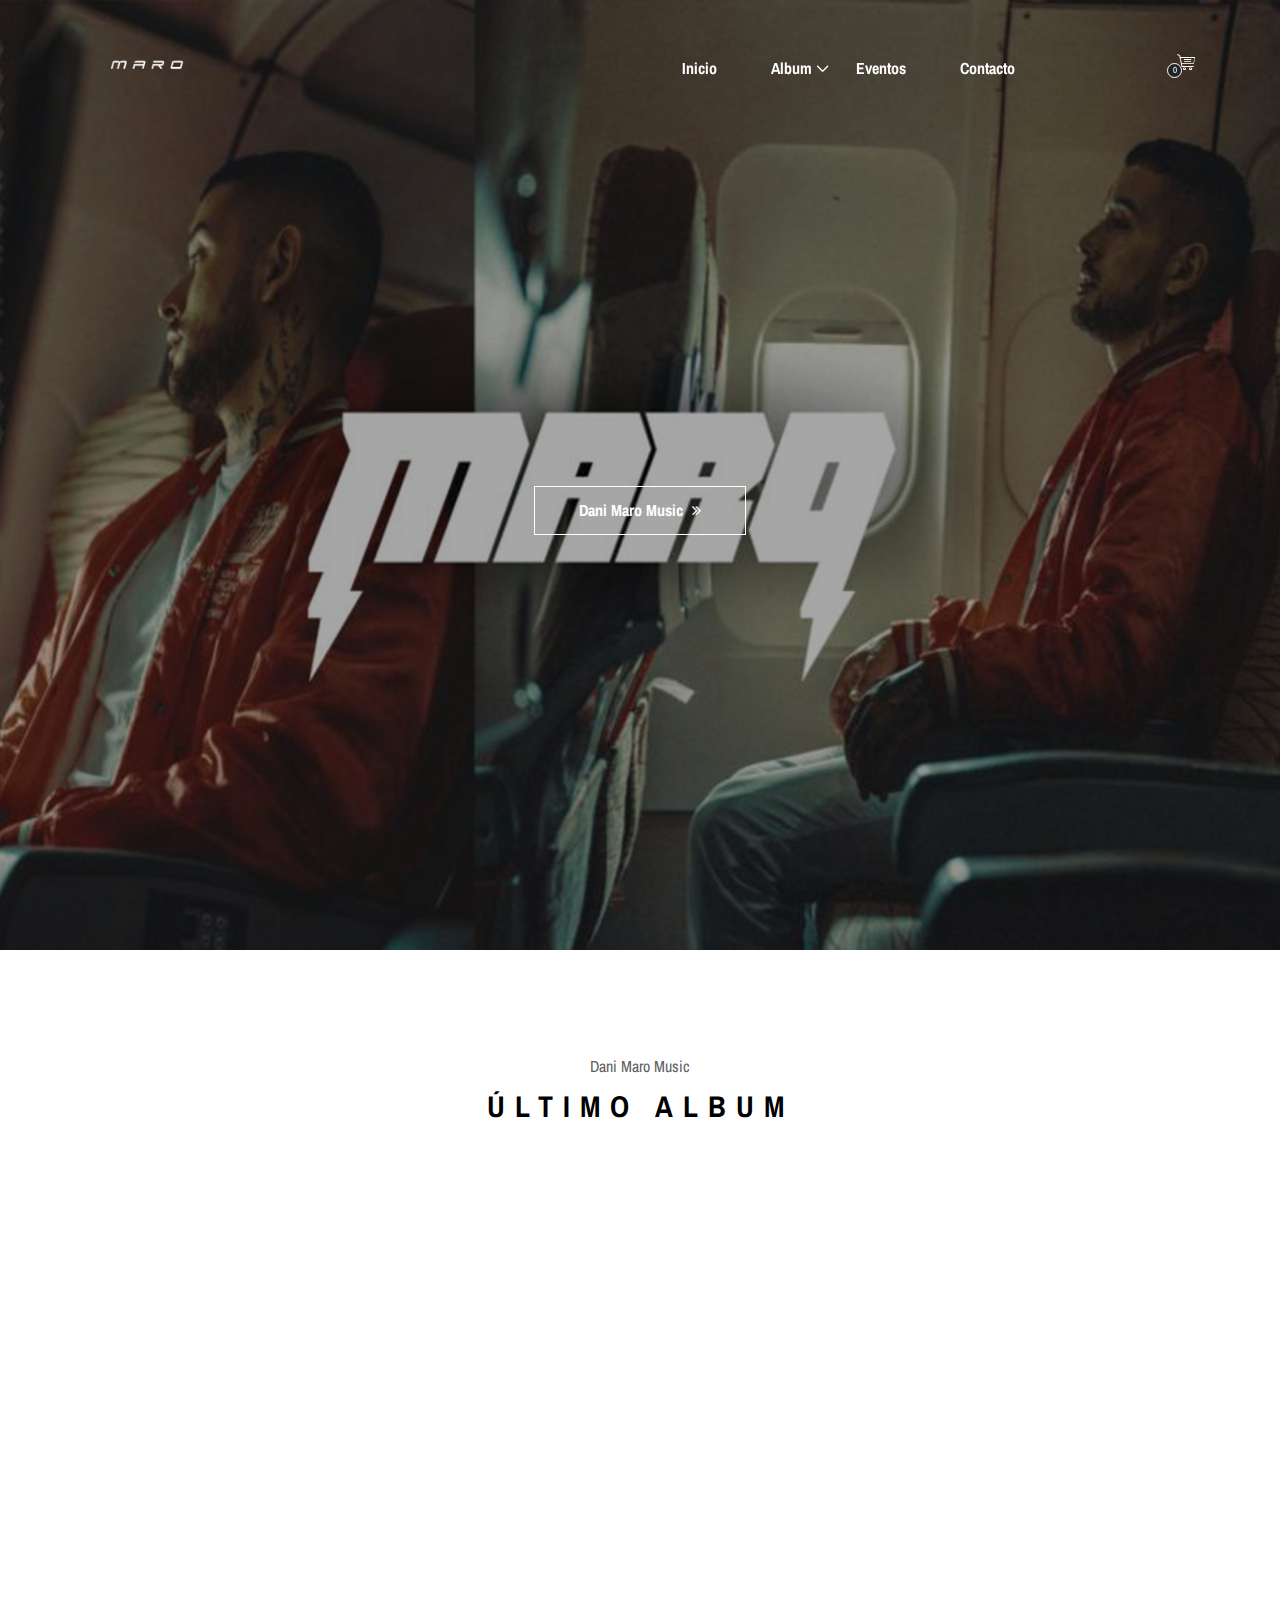
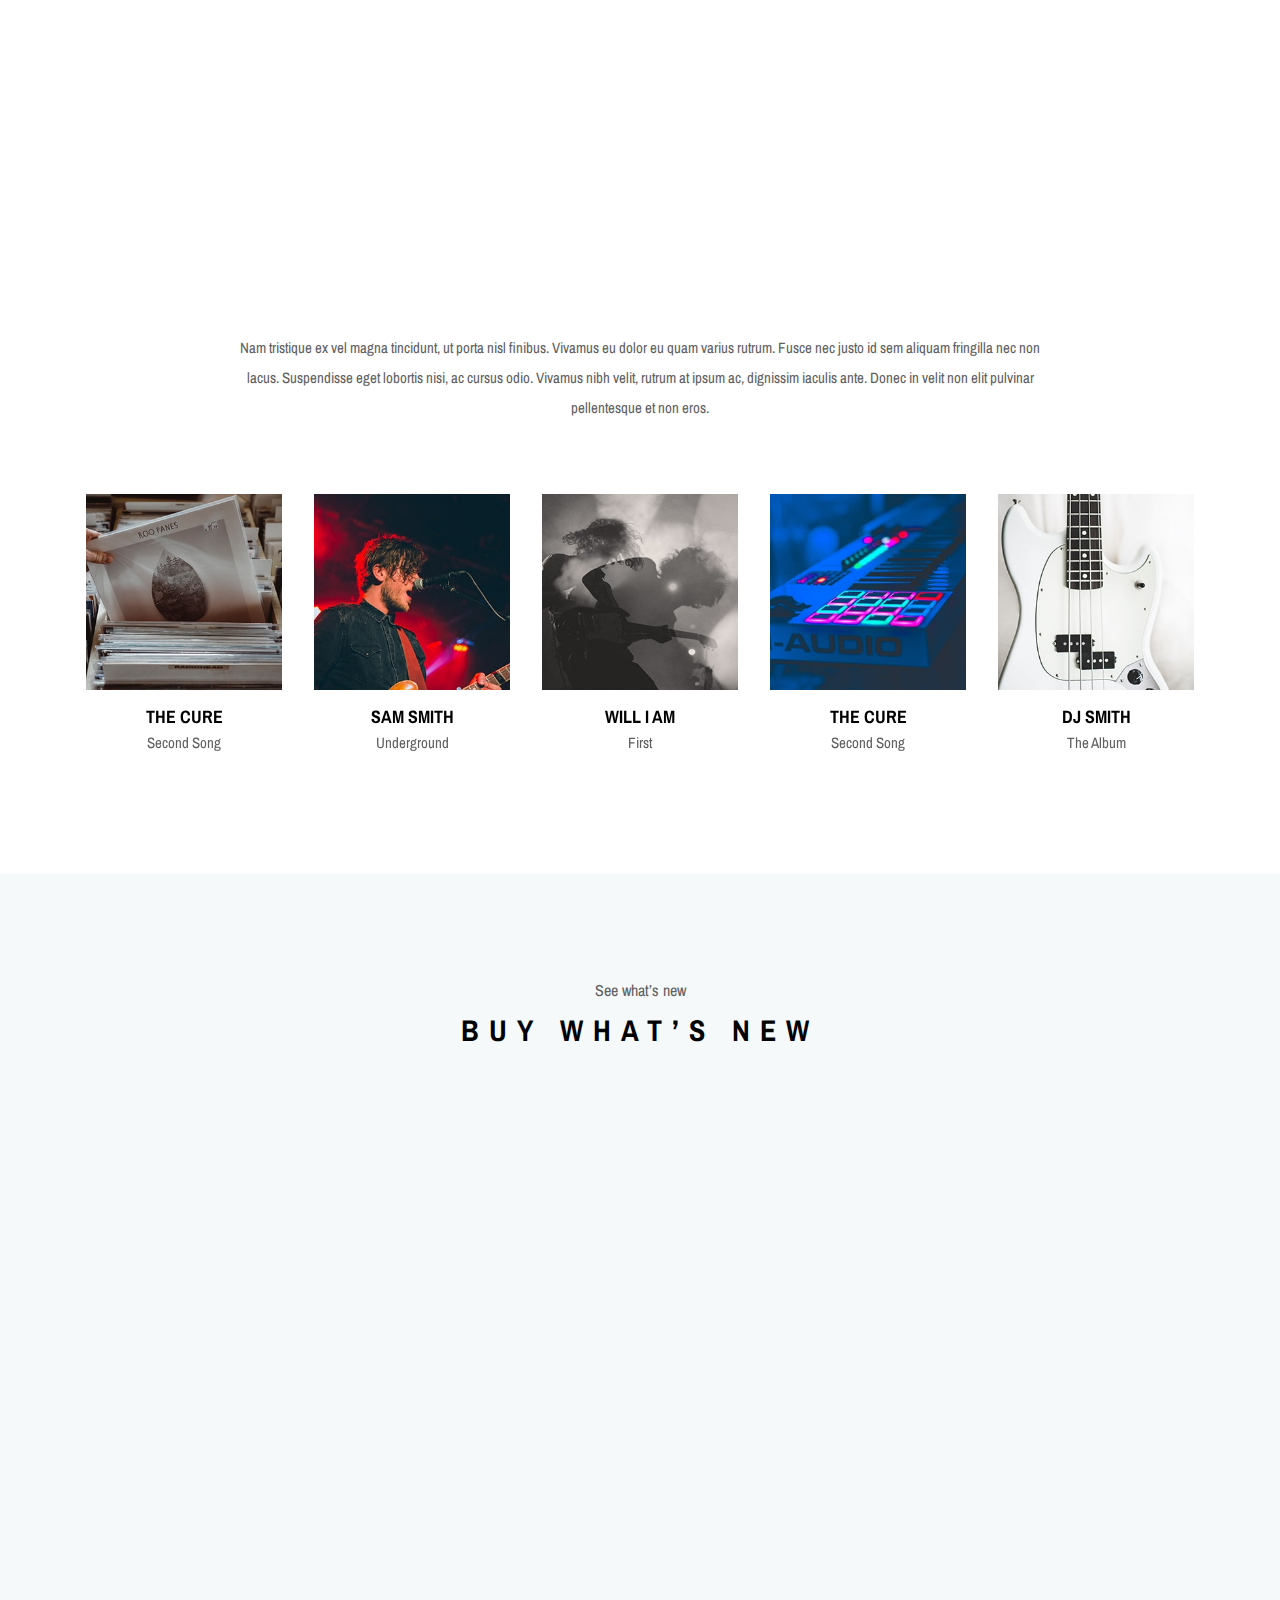
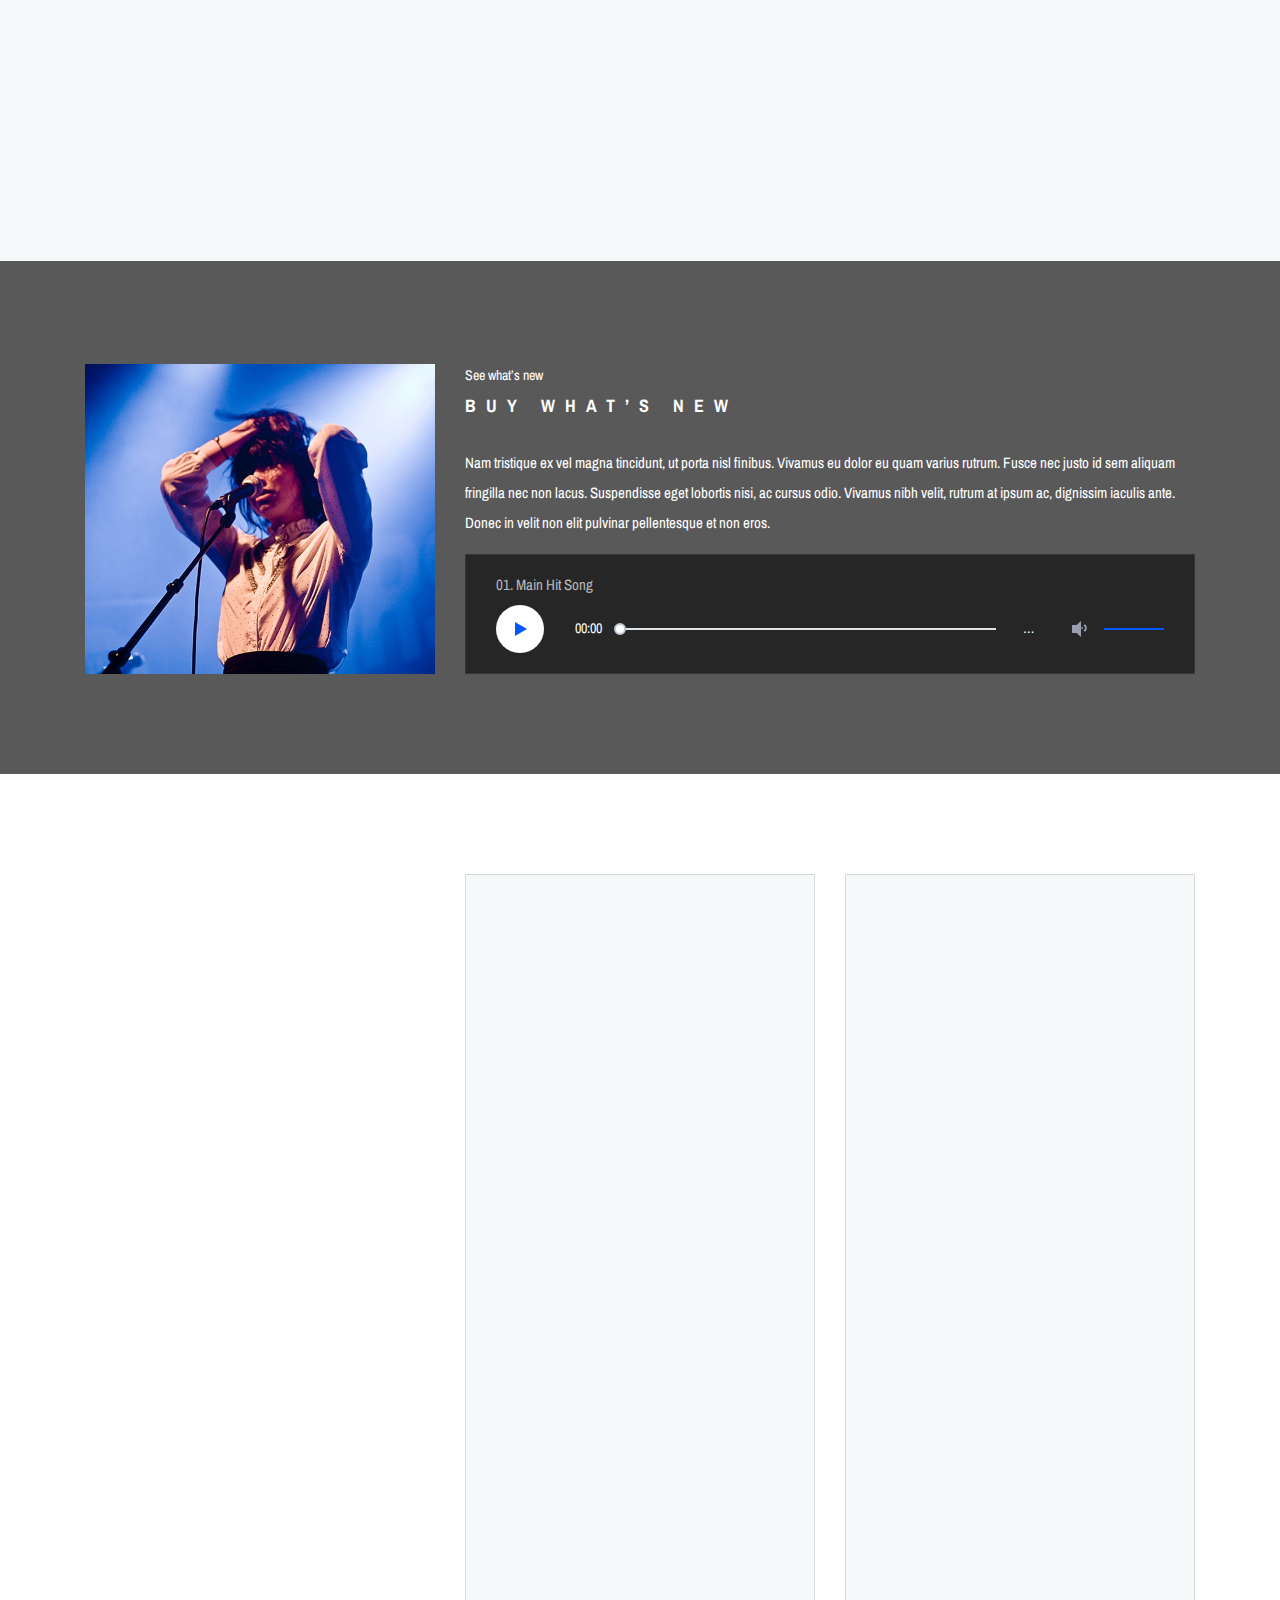
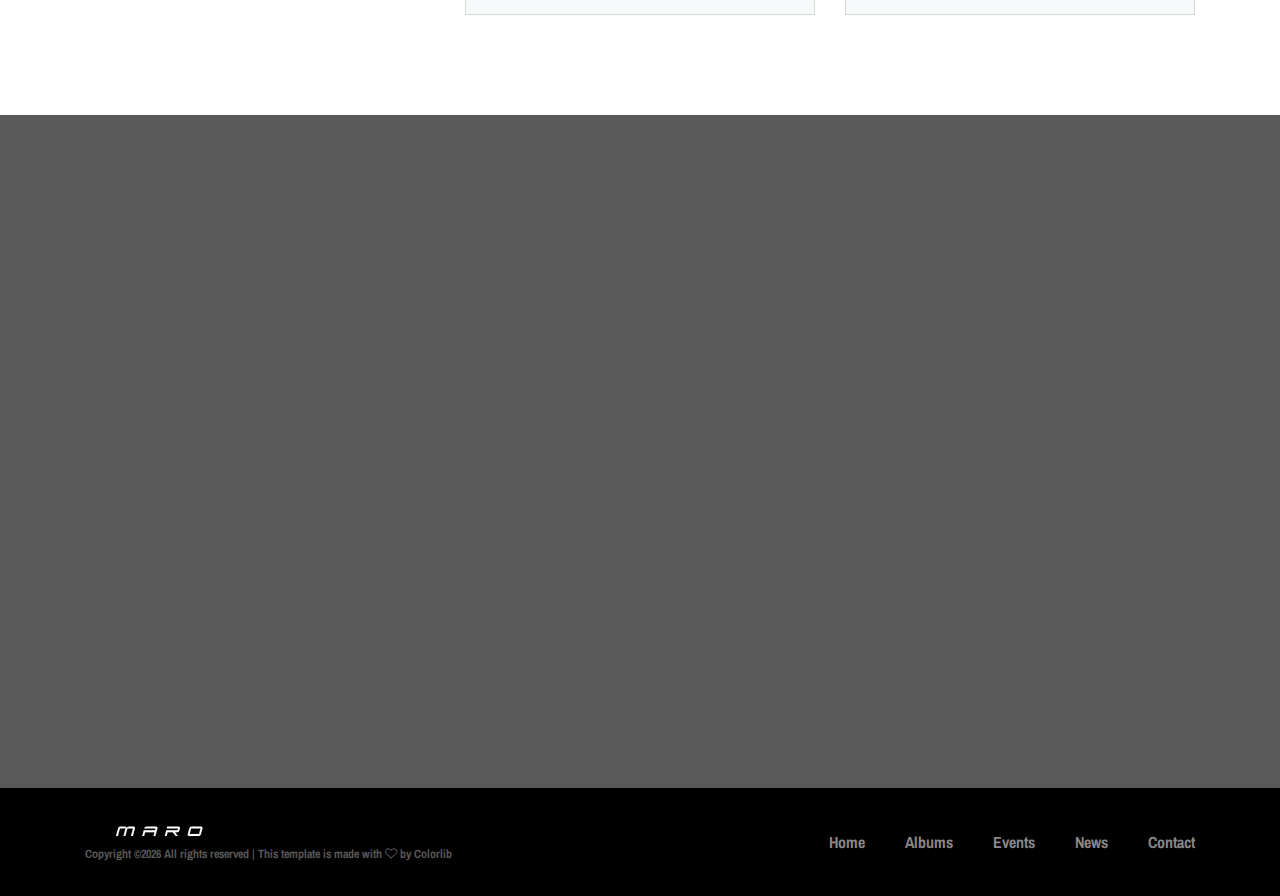
==== commit 309cd737: "Update index.html" ====
--- a/index.html
+++ b/index.html
@@ -180,8 +180,10 @@
                         <p>Dani Maro Music</p>
                         <h2>Último Album</h2>                        
                         
-<iframe width="560" height="315" src="https://www.youtube.com/embed/sgvlI2EGY1k" title="YouTube video player" frameborder="0" allow="accelerometer; allow="autoplay; autoplay; clipboard-write; encrypted-media; gyroscope; picture-in-picture" allowfullscreen></iframe>
-
+<iframe width="560" height="315" src="https://www.youtube.com/embed/sgvlI2EGY1k?autoplay=1&mute=1" title="YouTube video player" frameborder="0" allow="accelerometer; allow="autoplay; autoplay; clipboard-write; encrypted-media; gyroscope; picture-in-picture" allowfullscreen></iframe>
+
+
+<iframe style="border-radius:12px" src="https://open.spotify.com/embed/artist/0Vbg9OcSz05gHMrvaMIVeu?utm_source=generator" width="100%" height="380" frameBorder="0" allowfullscreen="" allow="autoplay; clipboard-write; encrypted-media; fullscreen; picture-in-picture" loading="lazy"></iframe>
                     </div>
                 </div>
             </div>
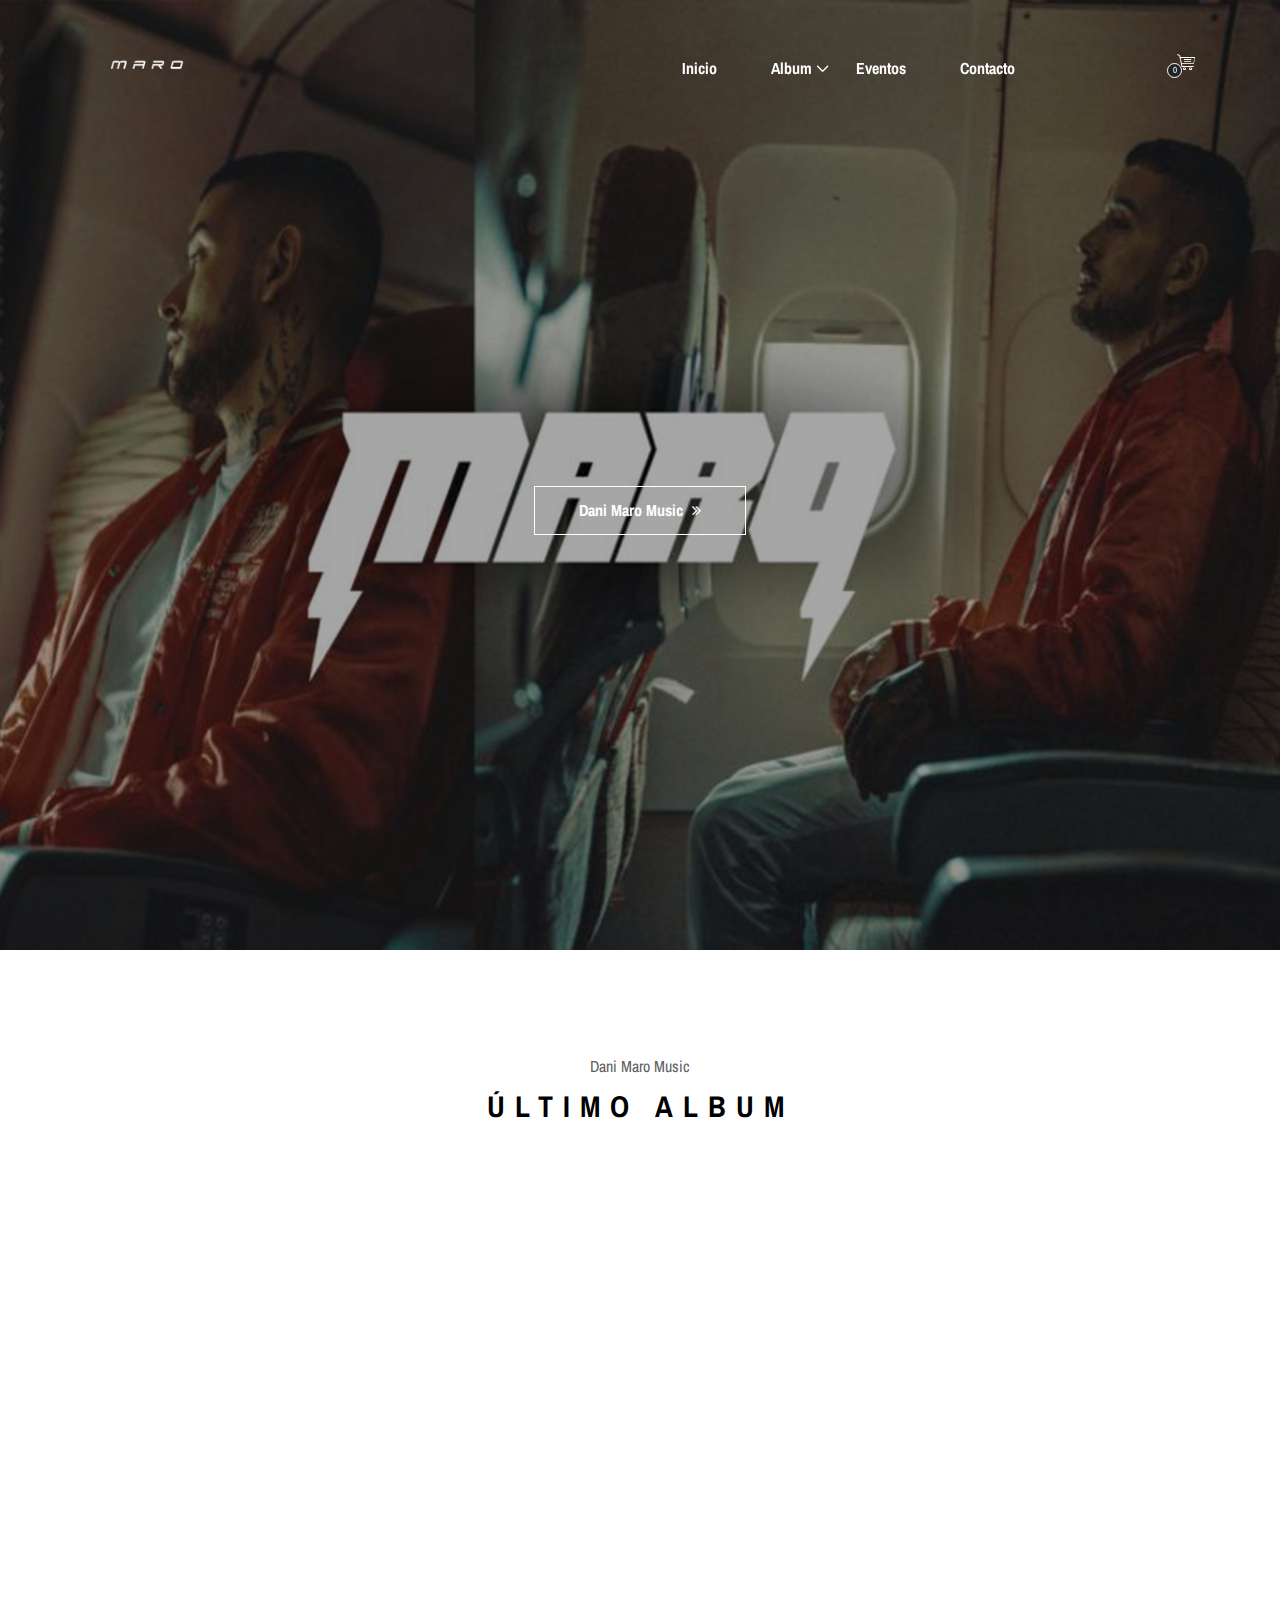
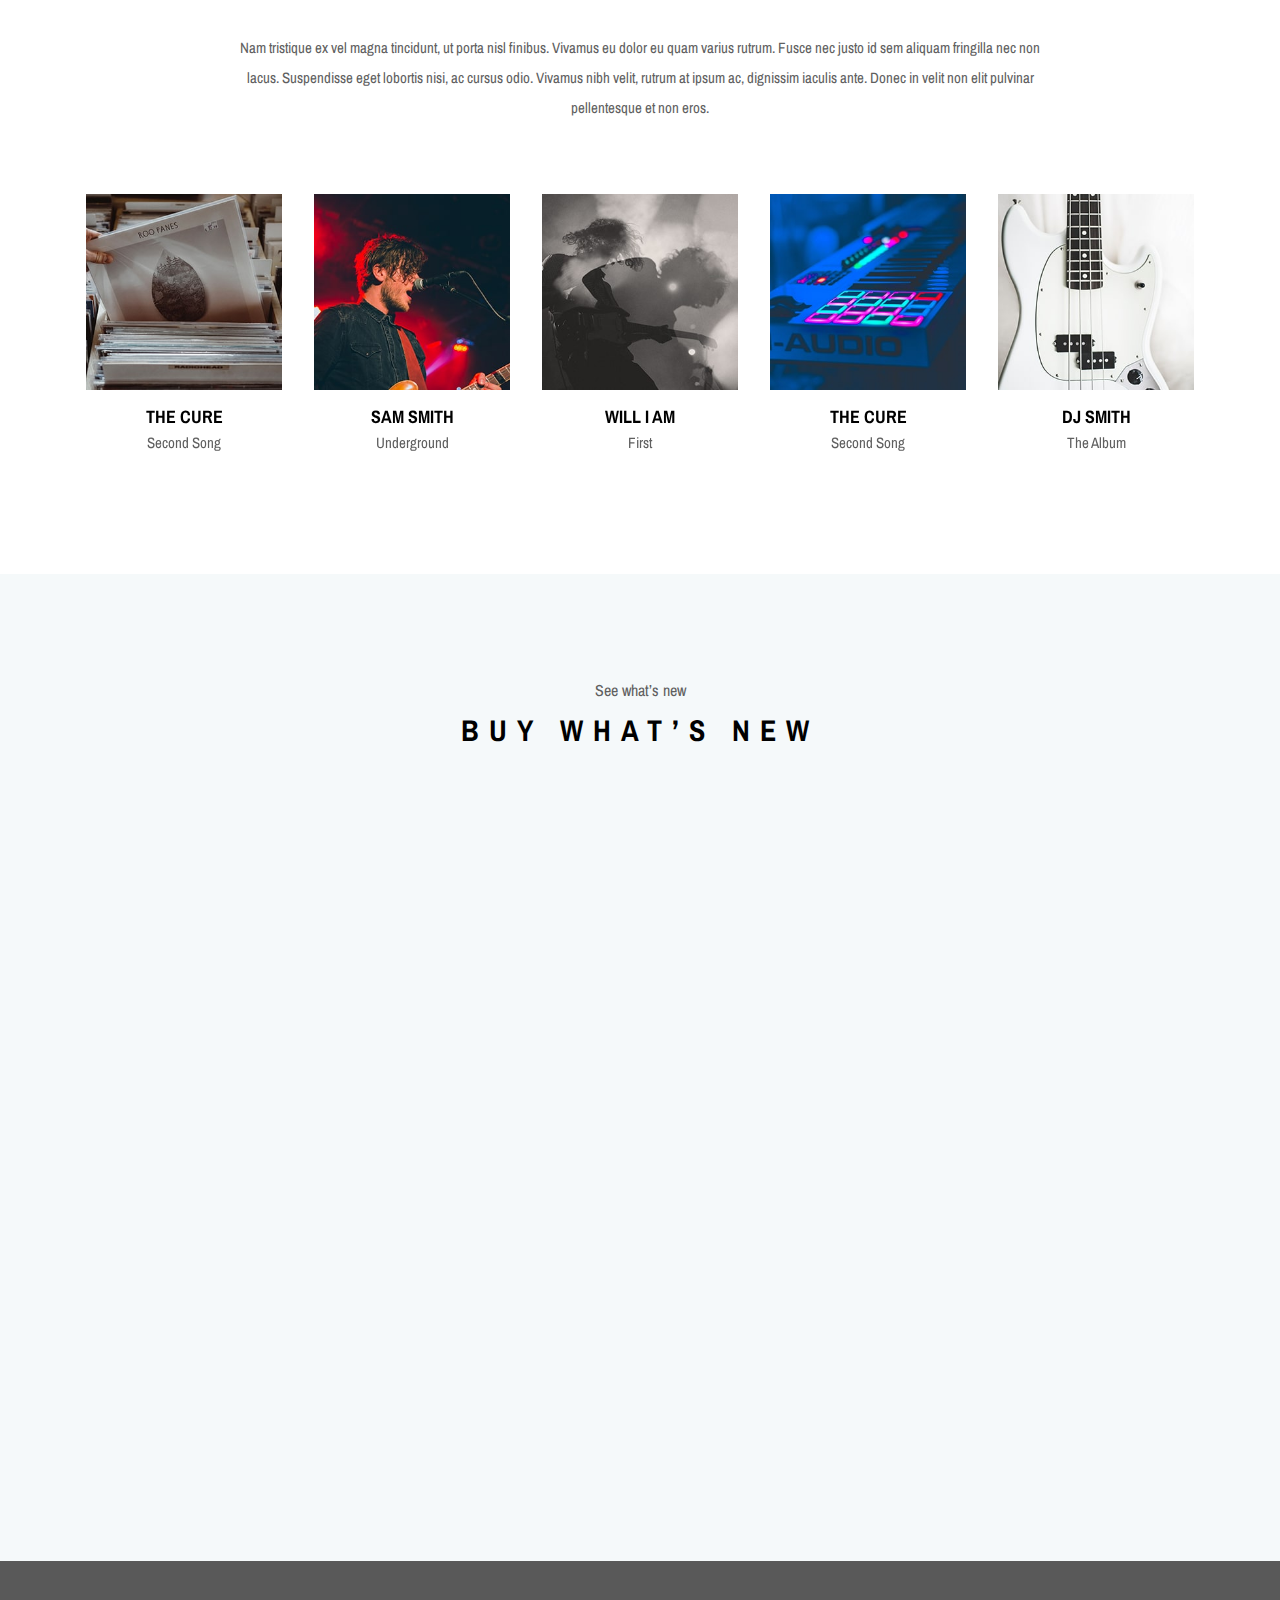
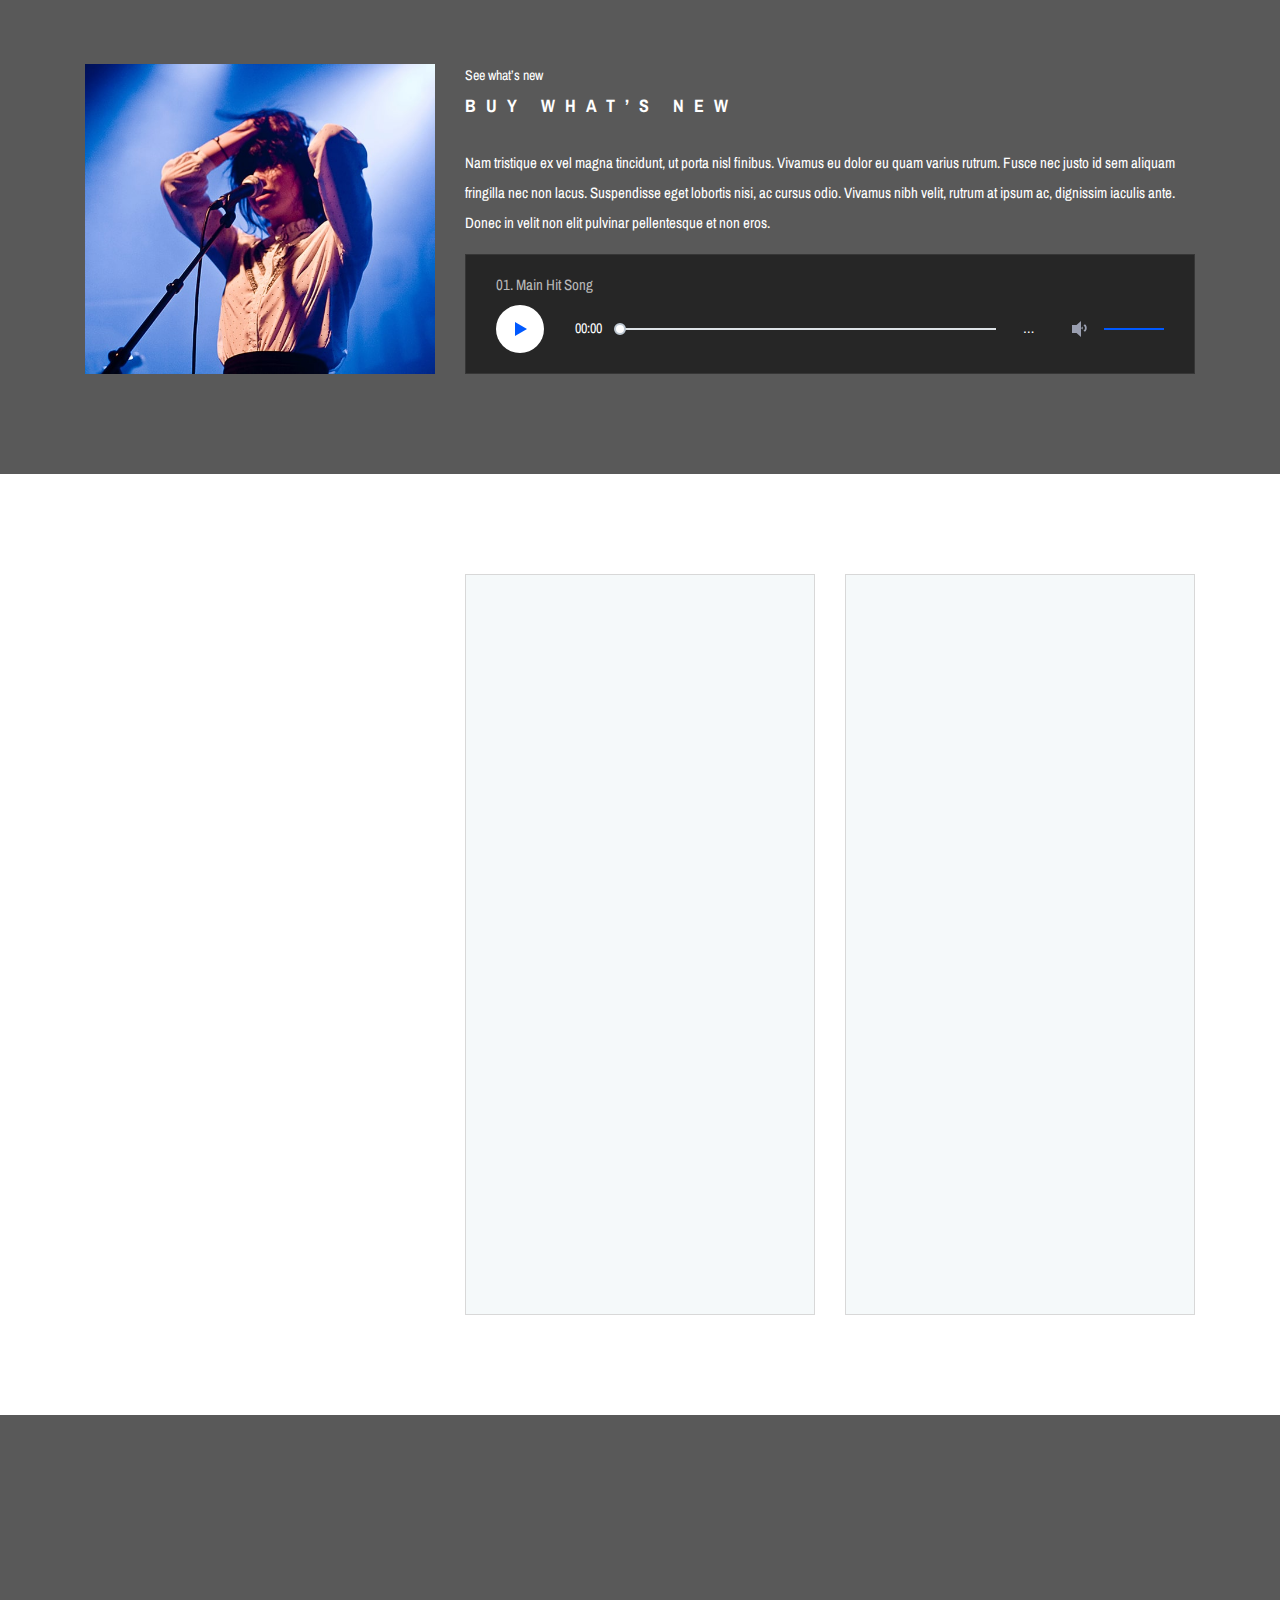
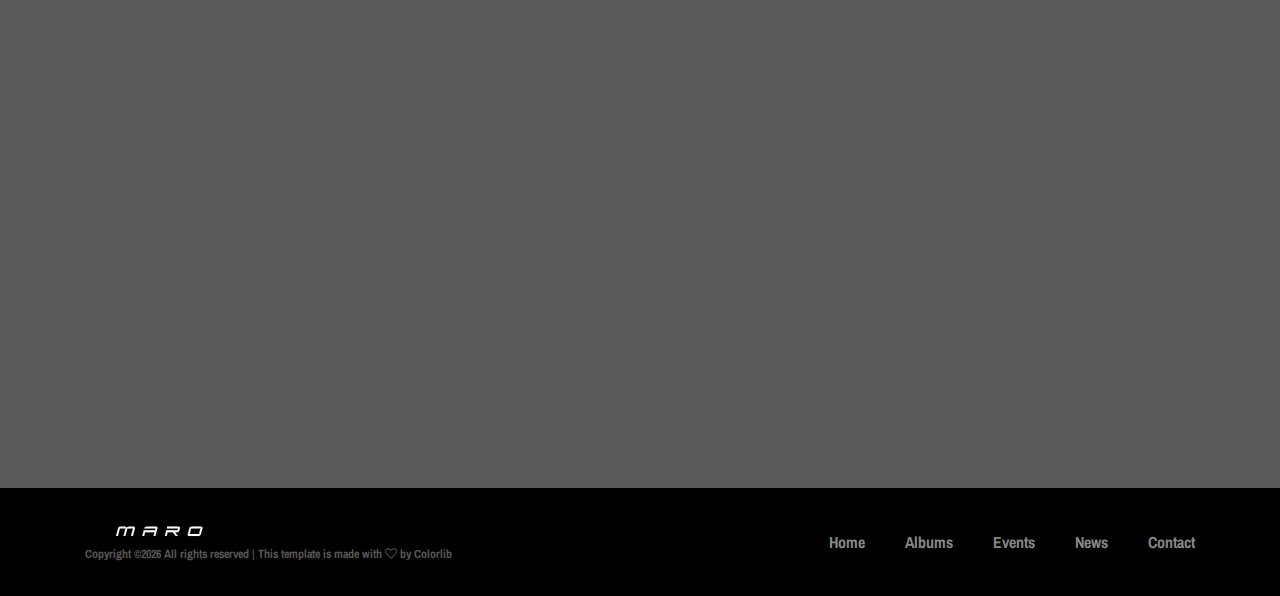
==== commit c819df59: "Update index.html" ====
--- a/index.html
+++ b/index.html
@@ -183,7 +183,7 @@
 <iframe width="560" height="315" src="https://www.youtube.com/embed/sgvlI2EGY1k?autoplay=1&mute=1" title="YouTube video player" frameborder="0" allow="accelerometer; allow="autoplay; autoplay; clipboard-write; encrypted-media; gyroscope; picture-in-picture" allowfullscreen></iframe>
 
 
-<iframe style="border-radius:12px" src="https://open.spotify.com/embed/artist/0Vbg9OcSz05gHMrvaMIVeu?utm_source=generator" width="100%" height="380" frameBorder="0" allowfullscreen="" allow="autoplay; clipboard-write; encrypted-media; fullscreen; picture-in-picture" loading="lazy"></iframe>
+<iframe style="border-radius:12px" src="https://open.spotify.com/embed/artist/0Vbg9OcSz05gHMrvaMIVeu?utm_source=generator&theme=0" width="100%" height="80" frameBorder="0" allowfullscreen="" allow="autoplay; clipboard-write; encrypted-media; fullscreen; picture-in-picture" loading="lazy"></iframe>
                     </div>
                 </div>
             </div>
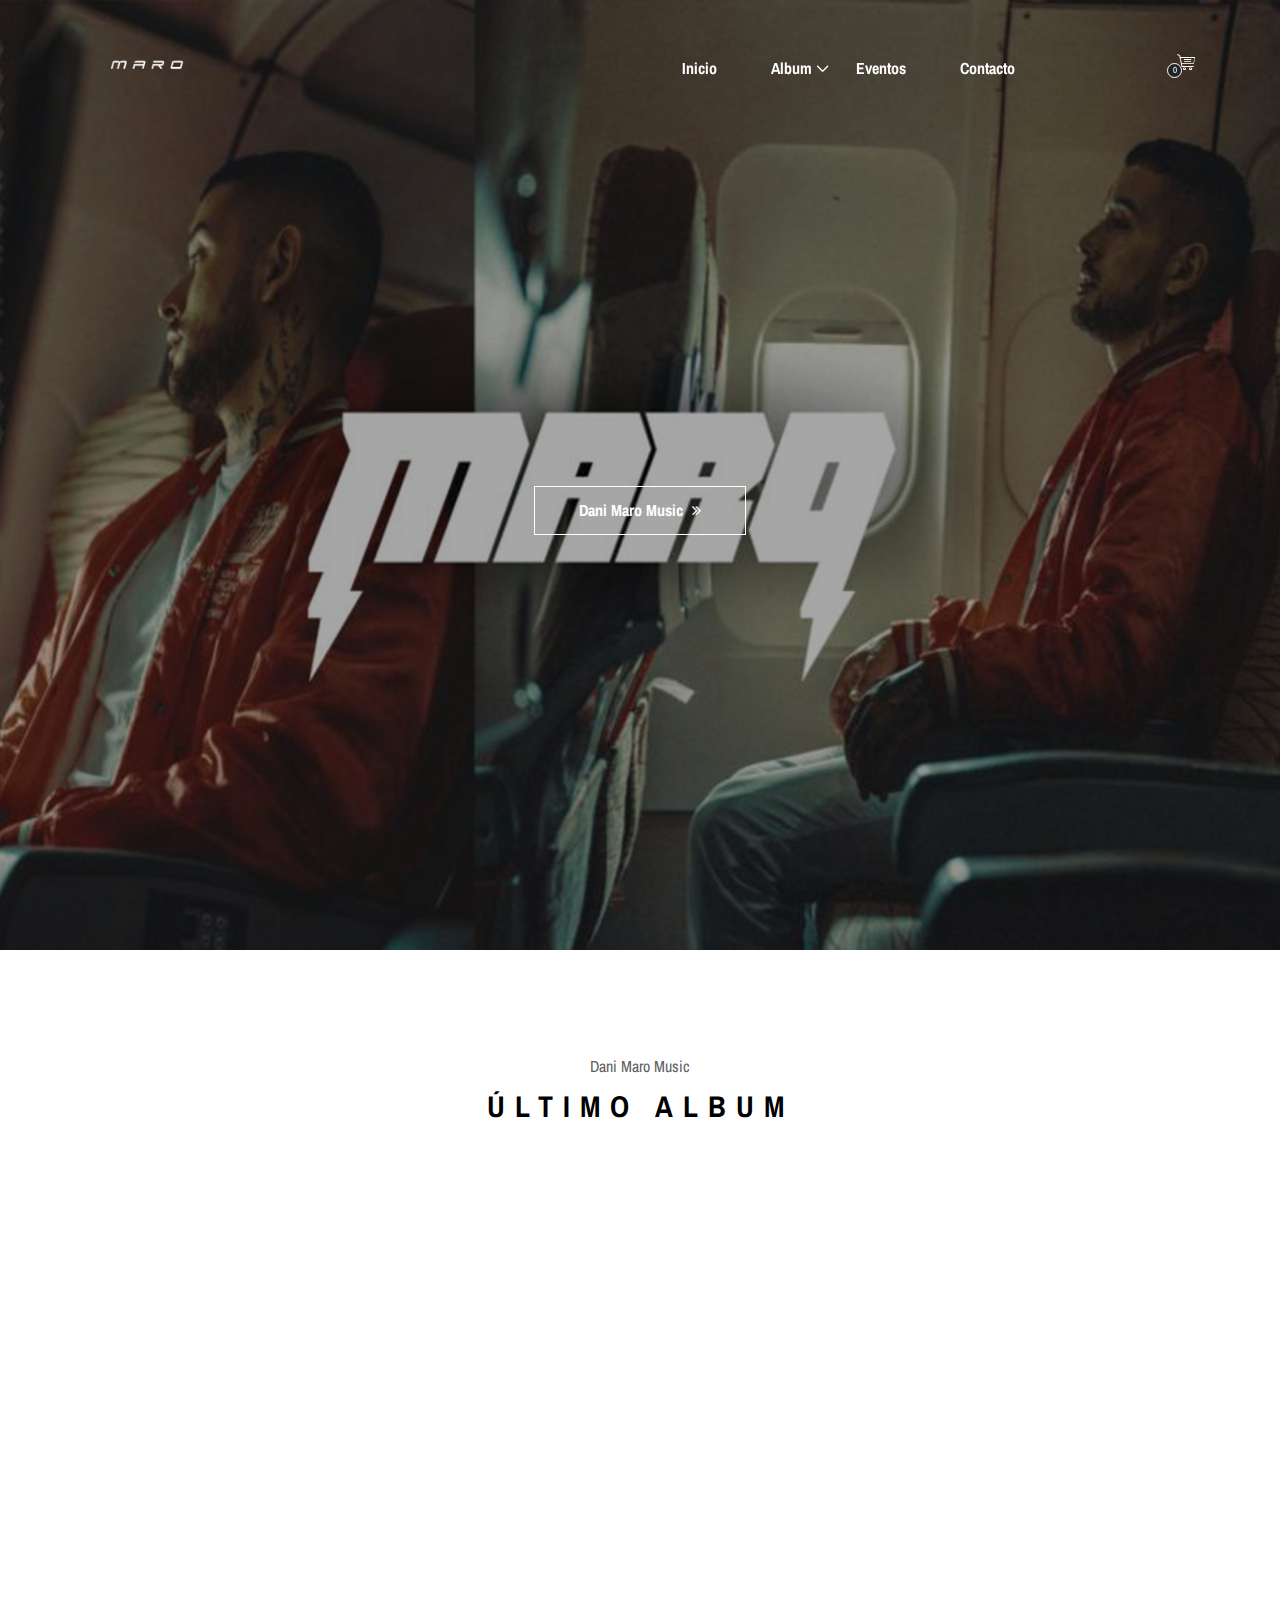
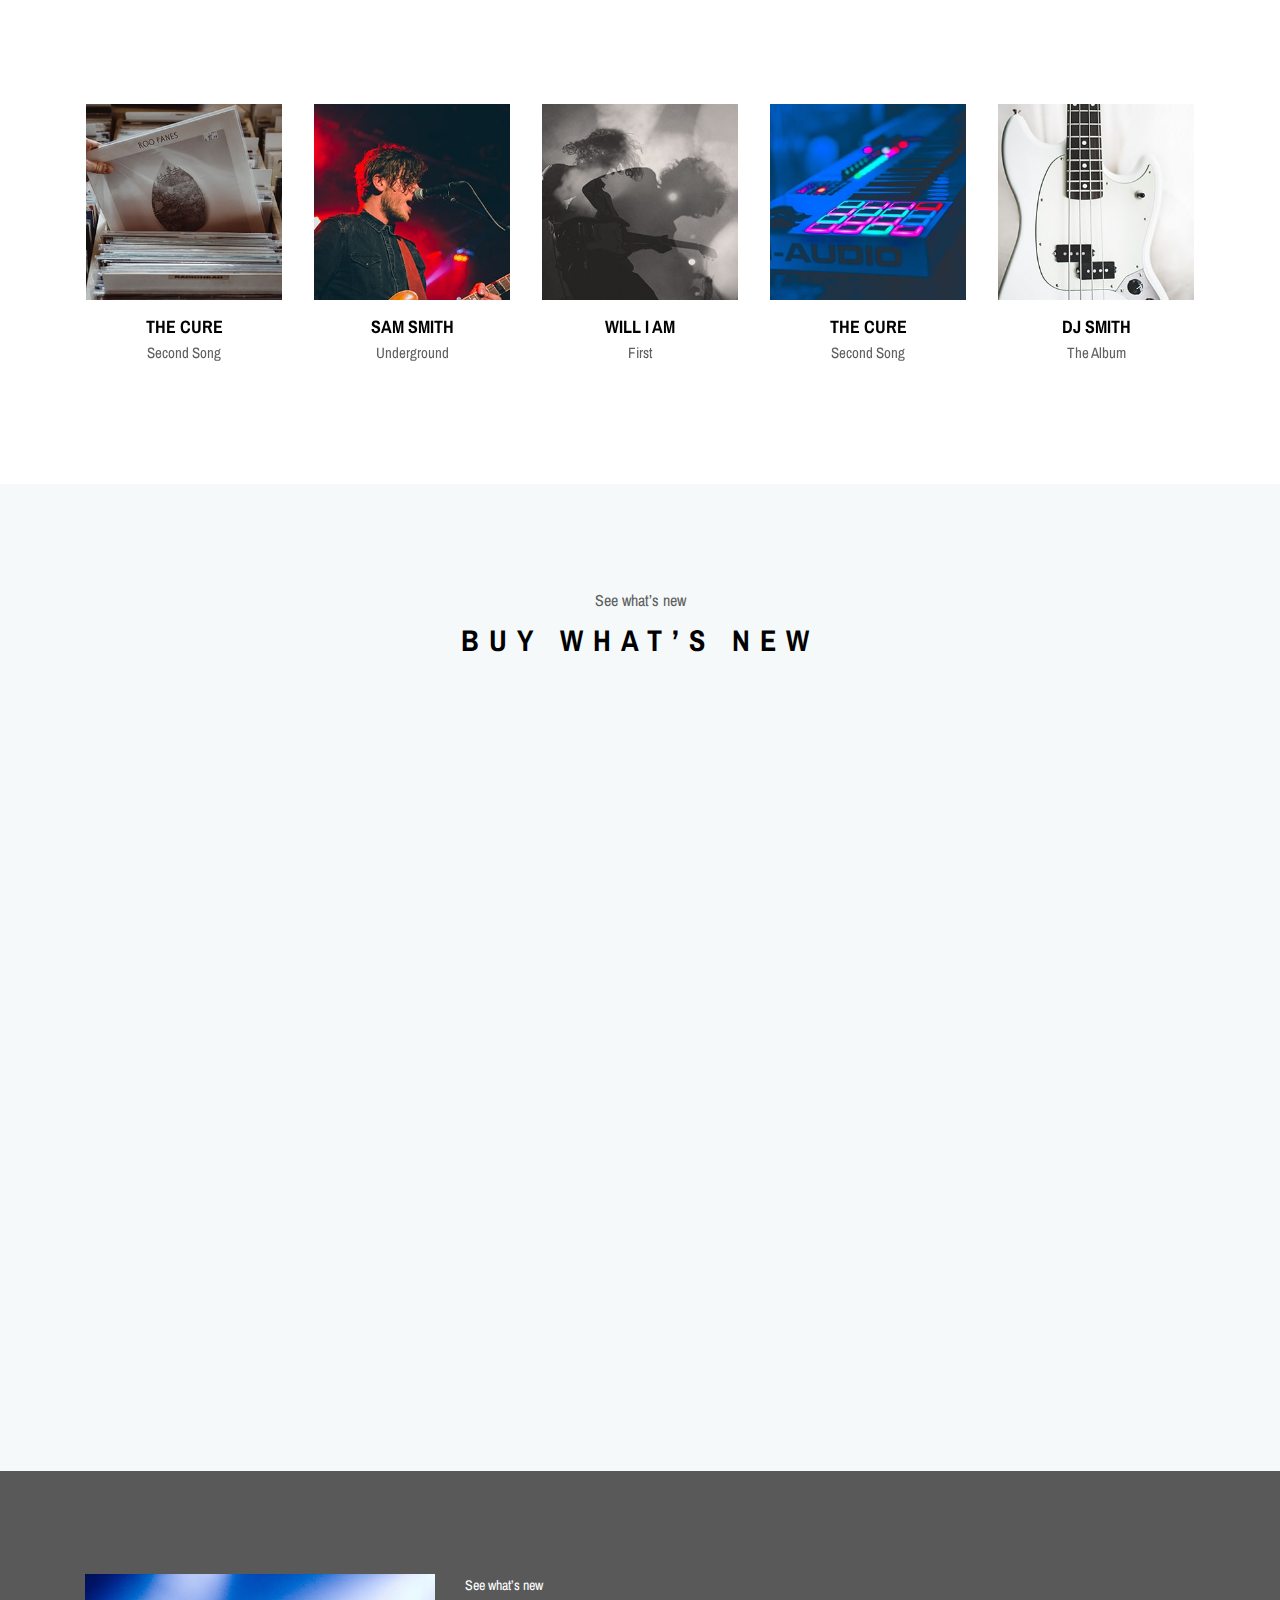
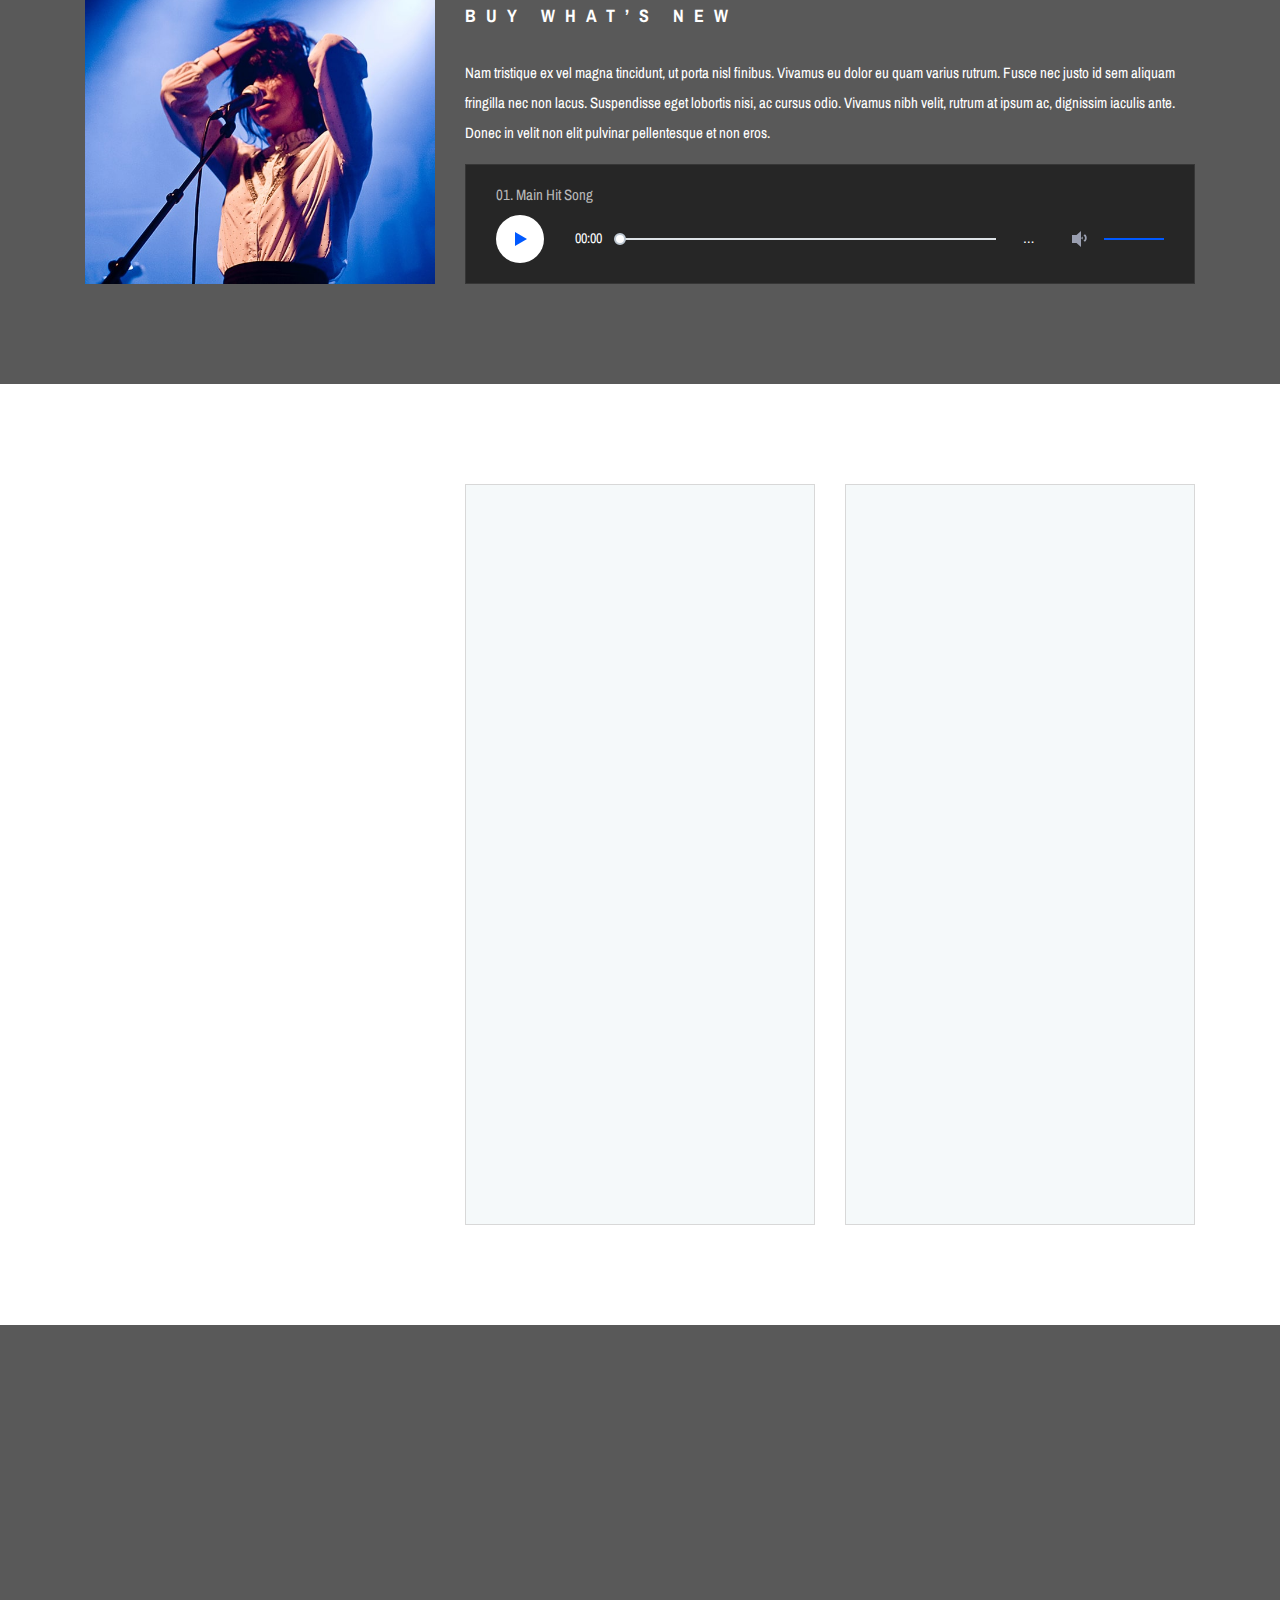
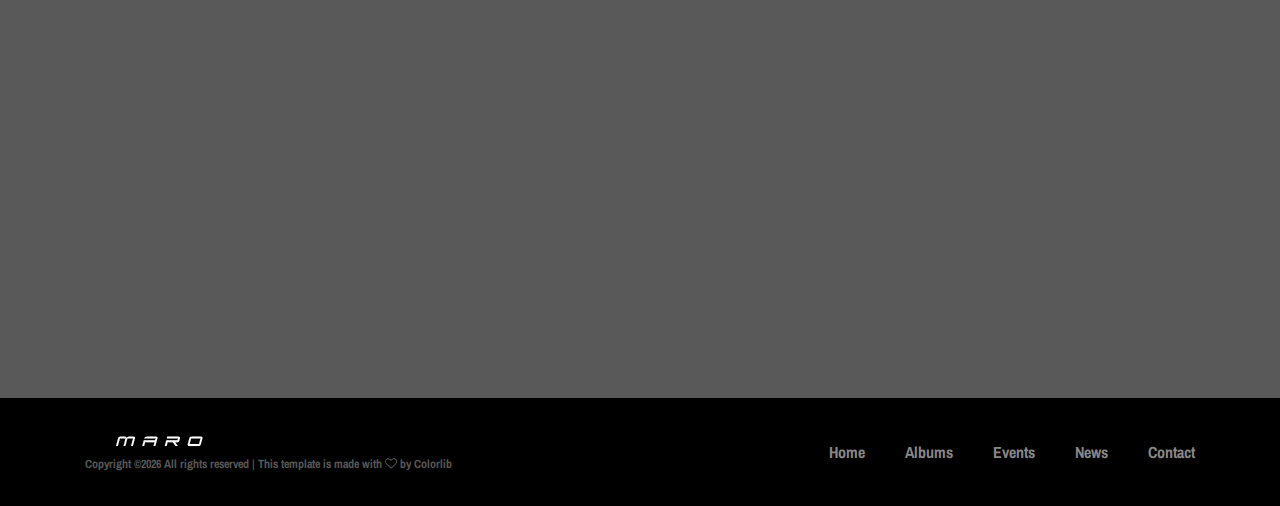
==== commit 8e41f2cd: "Update index.html" ====
--- a/index.html
+++ b/index.html
@@ -183,14 +183,15 @@
 <iframe width="560" height="315" src="https://www.youtube.com/embed/sgvlI2EGY1k?autoplay=1&mute=1" title="YouTube video player" frameborder="0" allow="accelerometer; allow="autoplay; autoplay; clipboard-write; encrypted-media; gyroscope; picture-in-picture" allowfullscreen></iframe>
 
 
-<iframe style="border-radius:12px" src="https://open.spotify.com/embed/artist/0Vbg9OcSz05gHMrvaMIVeu?utm_source=generator&theme=0" width="100%" height="80" frameBorder="0" allowfullscreen="" allow="autoplay; clipboard-write; encrypted-media; fullscreen; picture-in-picture" loading="lazy"></iframe>
                     </div>
                 </div>
             </div>
             <div class="row justify-content-center">
                 <div class="col-12 col-lg-9">
                     <div class="ablums-text text-center mb-70">
-                        <p>Nam tristique ex vel magna tincidunt, ut porta nisl finibus. Vivamus eu dolor eu quam varius rutrum. Fusce nec justo id sem aliquam fringilla nec non lacus. Suspendisse eget lobortis nisi, ac cursus odio. Vivamus nibh velit, rutrum at ipsum ac, dignissim iaculis ante. Donec in velit non elit pulvinar pellentesque et non eros.</p>
+                 
+  <iframe style="border-radius:12px" src="https://open.spotify.com/embed/artist/0Vbg9OcSz05gHMrvaMIVeu?utm_source=generator&theme=0" width="100%" height="80" frameBorder="0" allowfullscreen="" allow="autoplay; clipboard-write; encrypted-media; fullscreen; picture-in-picture" loading="lazy"></iframe>
+
                     </div>
                 </div>
             </div>
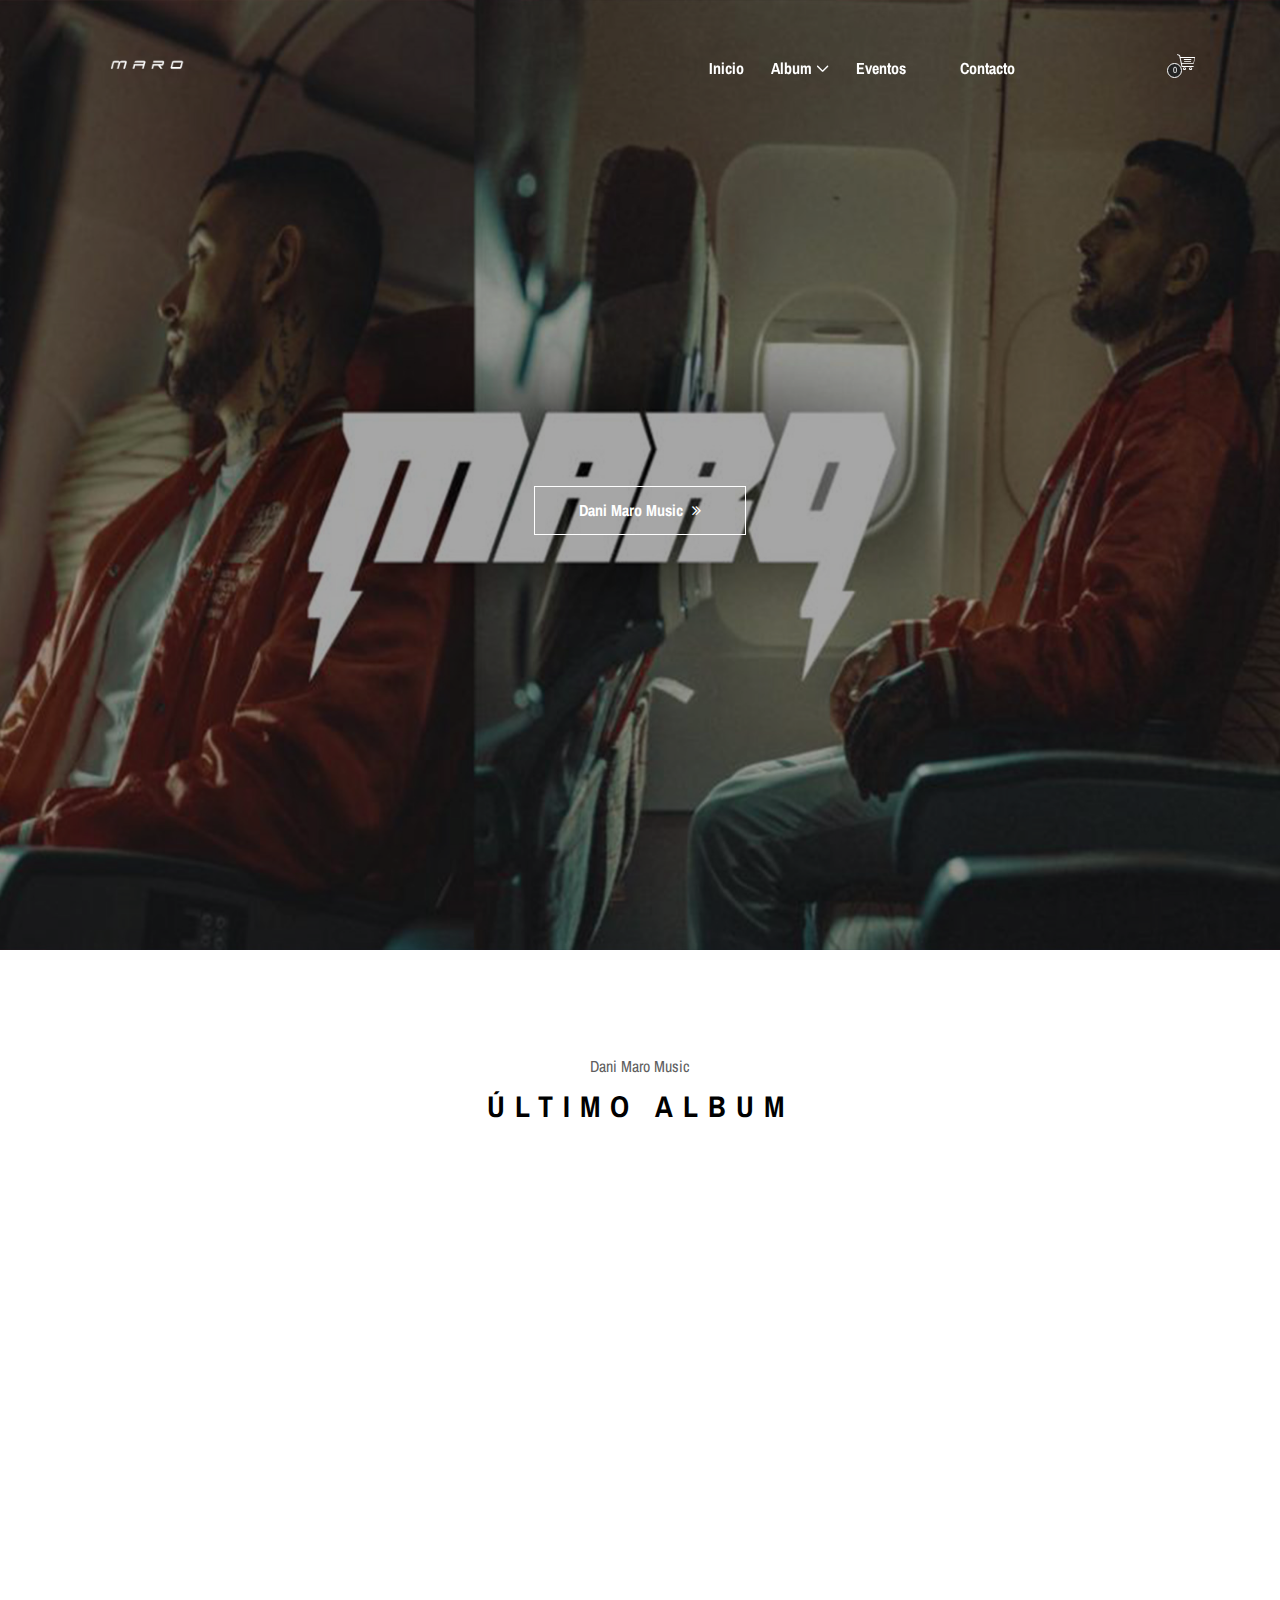
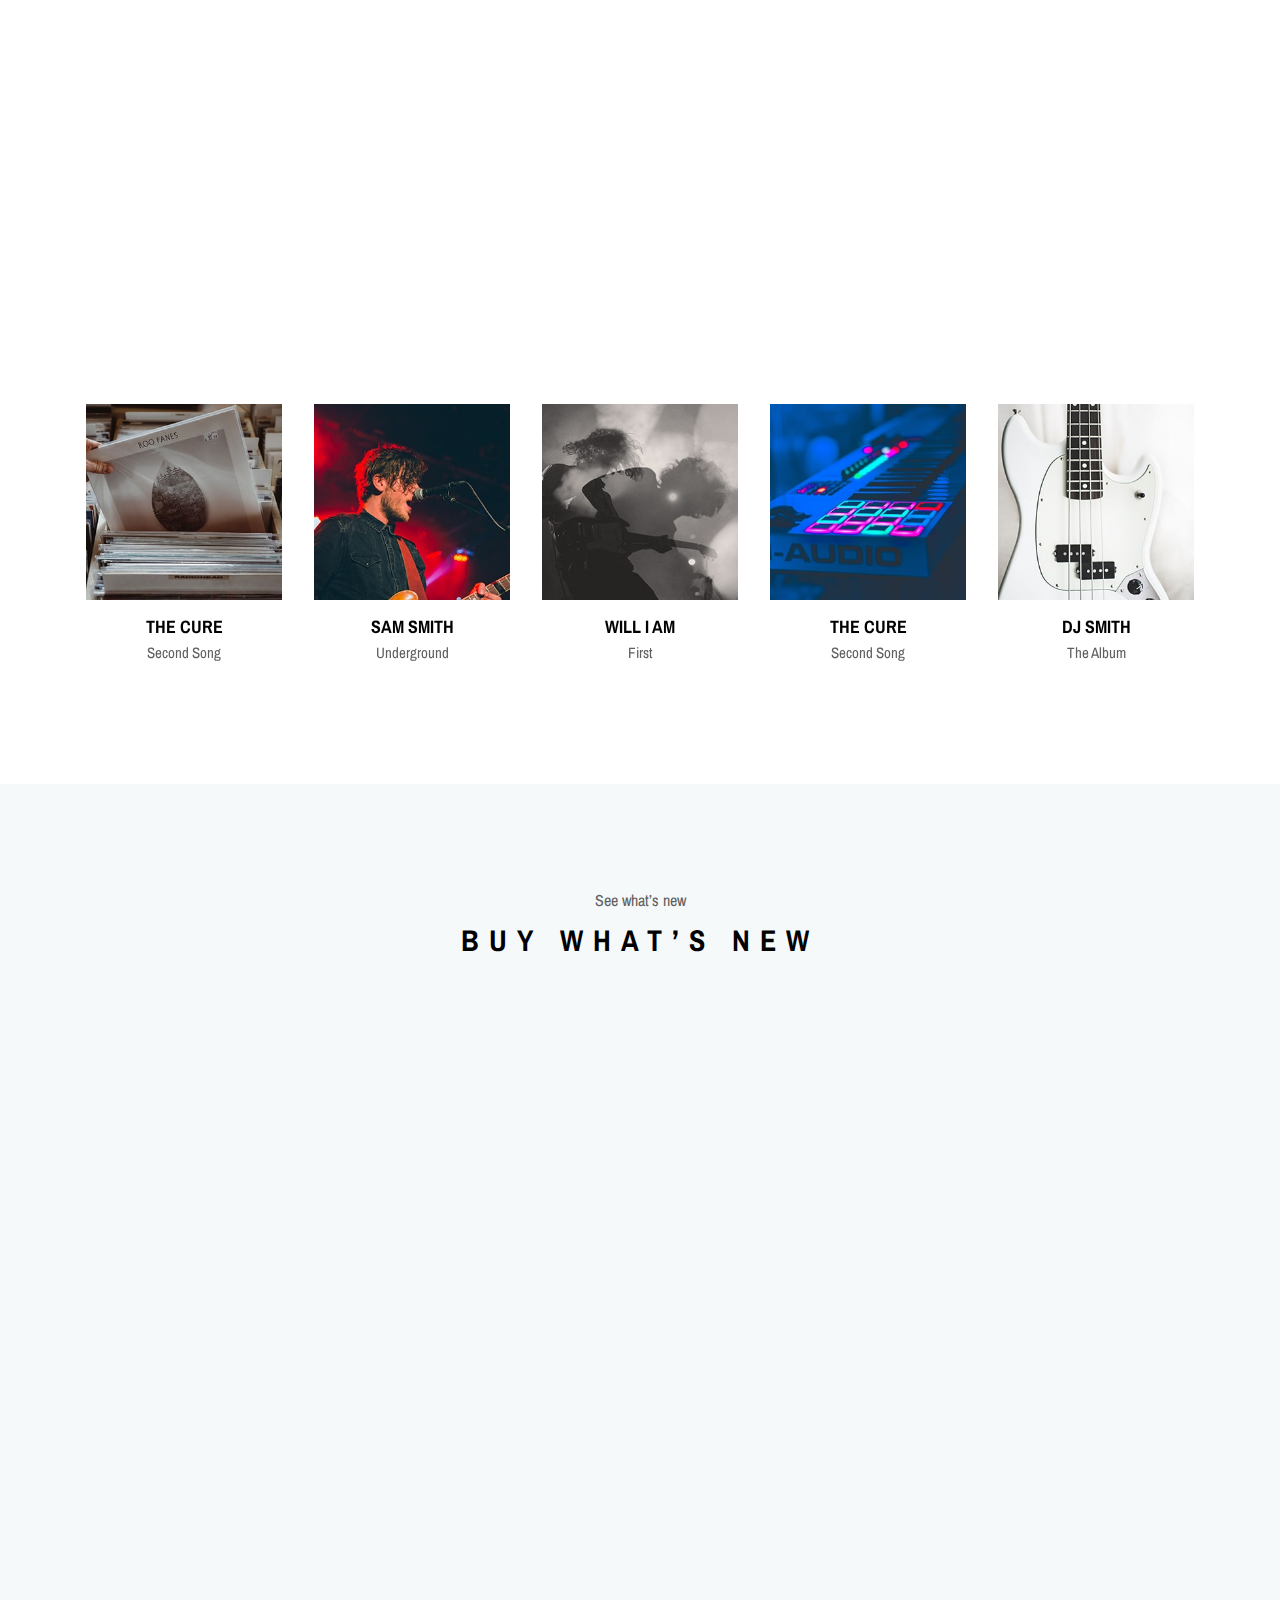
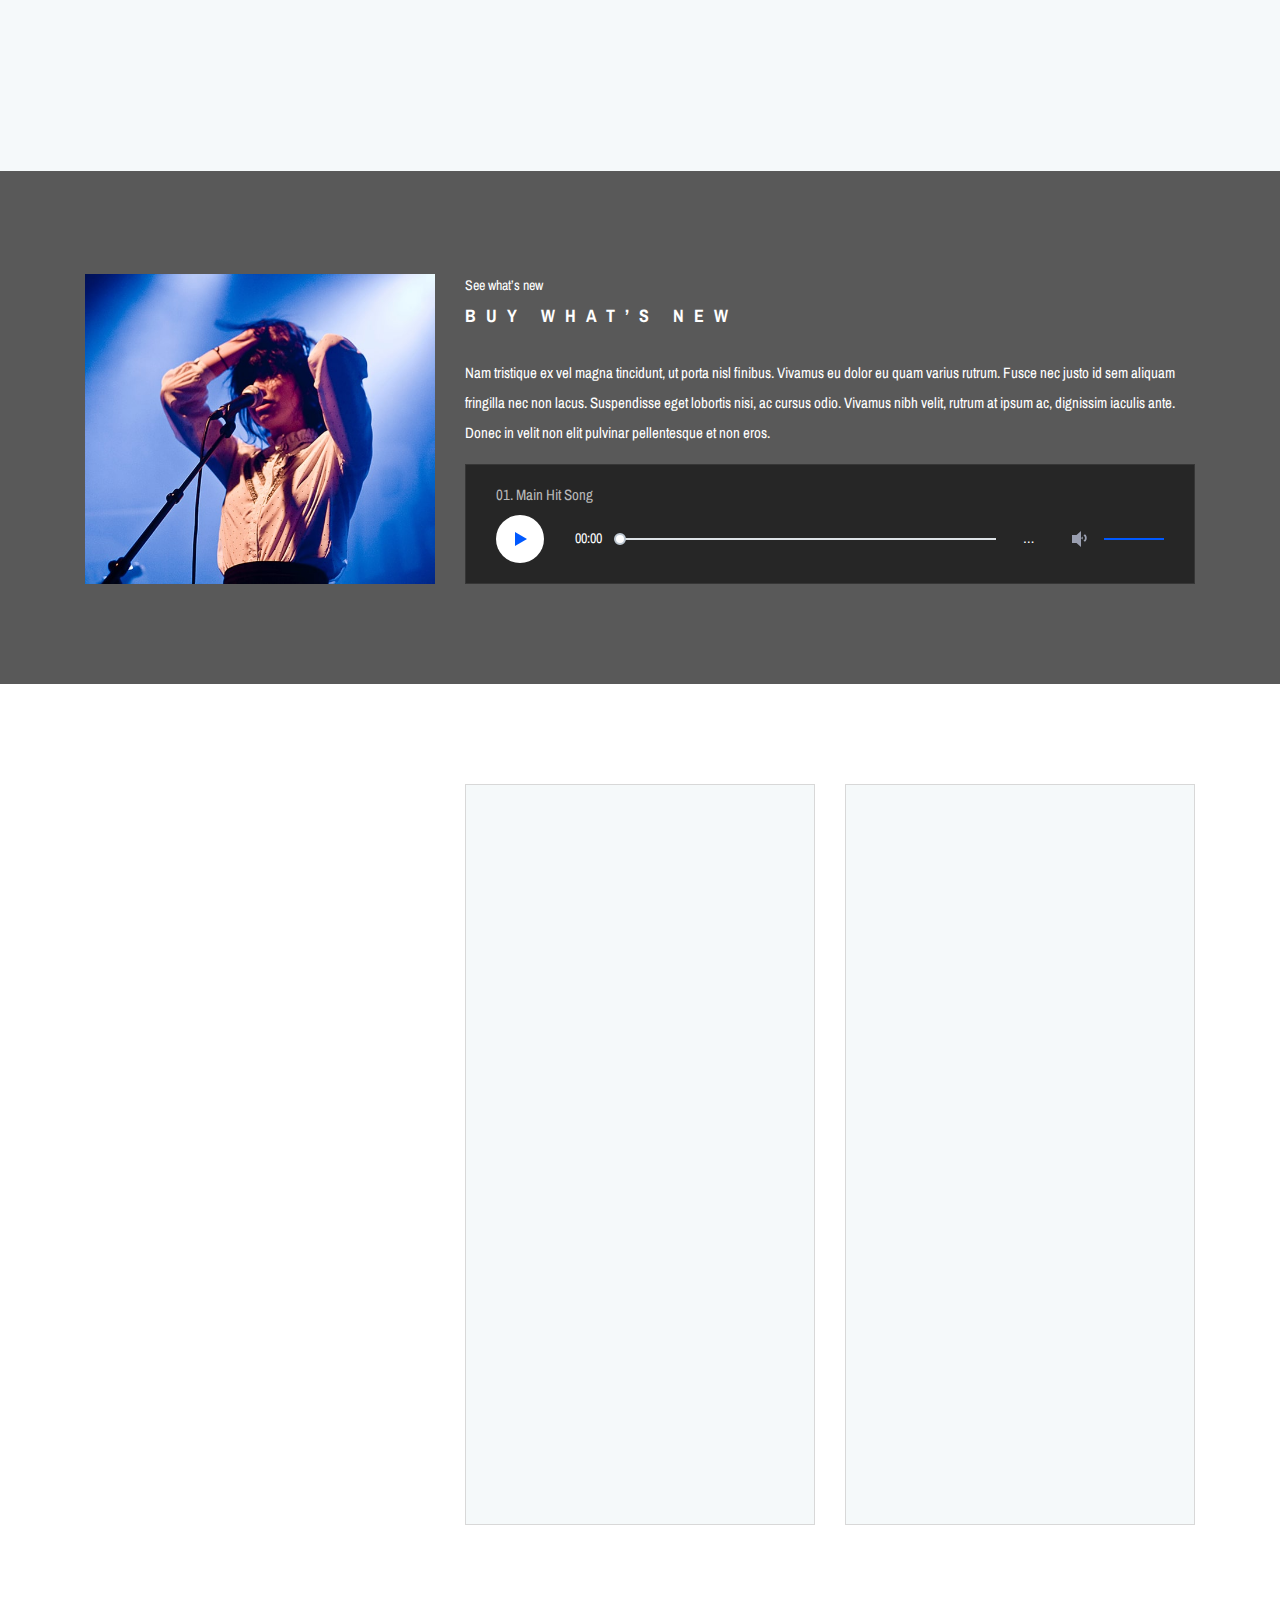
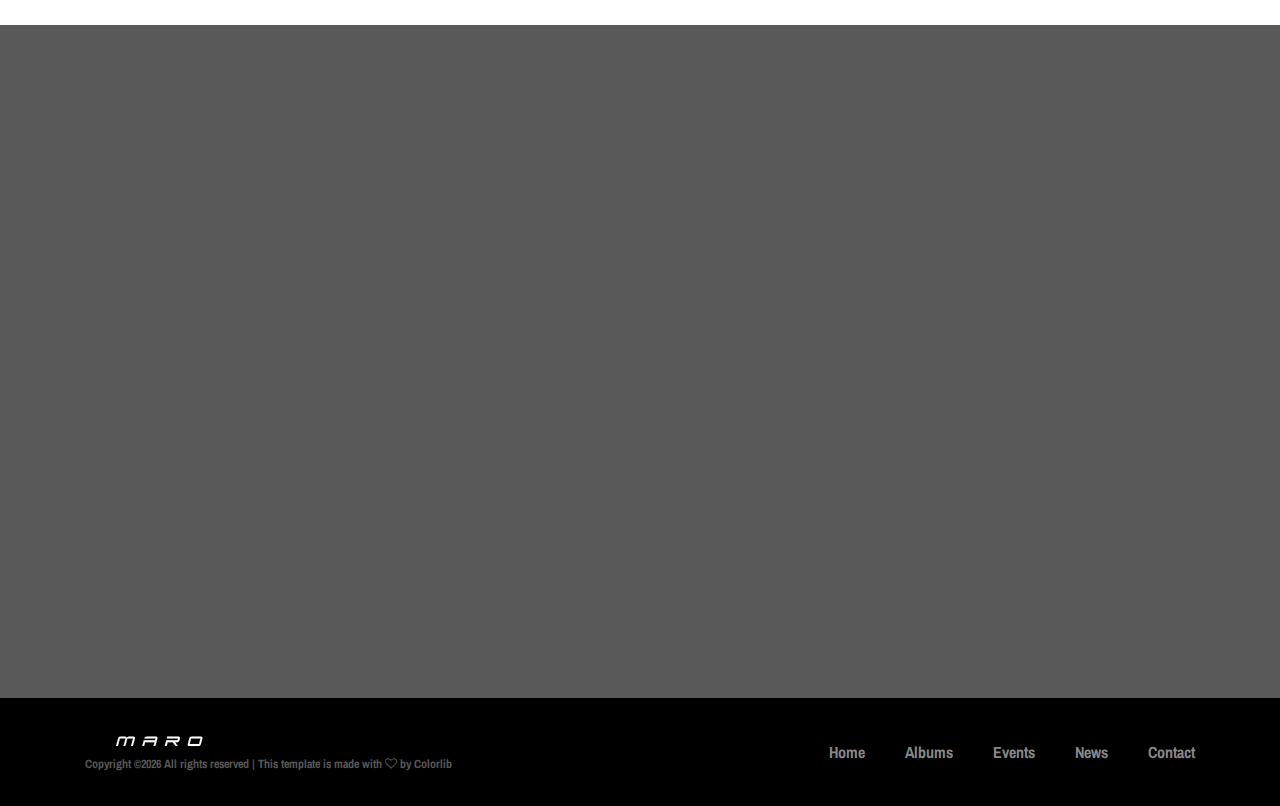
==== commit e50d2527: "Update index.html" ====
--- a/index.html
+++ b/index.html
@@ -60,7 +60,7 @@
                             <div class="classynav">
                                 <ul>
                                     <li><a href="index.html">Inicio</a></li>
-                                    <li><a href="albums-store.html"> </a></li>
+
                                     <li><a href="#">Album</a>
                                         <ul class="dropdown">
                                             <li><a href="index.html">Inicio</a></li>
@@ -98,7 +98,6 @@
                                     </li>
                                     <li><a href="event.html">Eventos</a></li>
 
-
                                     <li><a href="blog.html"> </a></li>
 
                                     <li><a href="contact.html">Contacto</a></li>
@@ -190,8 +189,7 @@
                 <div class="col-12 col-lg-9">
                     <div class="ablums-text text-center mb-70">
                  
-  <iframe style="border-radius:12px" src="https://open.spotify.com/embed/artist/0Vbg9OcSz05gHMrvaMIVeu?utm_source=generator&theme=0" width="100%" height="80" frameBorder="0" allowfullscreen="" allow="autoplay; clipboard-write; encrypted-media; fullscreen; picture-in-picture" loading="lazy"></iframe>
-
+<iframe style="border-radius:12px" src="https://open.spotify.com/embed/artist/0Vbg9OcSz05gHMrvaMIVeu?utm_source=generator&theme=0" width="100%" height="380" frameBorder="0" allowfullscreen="" allow="autoplay; clipboard-write; encrypted-media; fullscreen; picture-in-picture" loading="lazy"></iframe>
                     </div>
                 </div>
             </div>
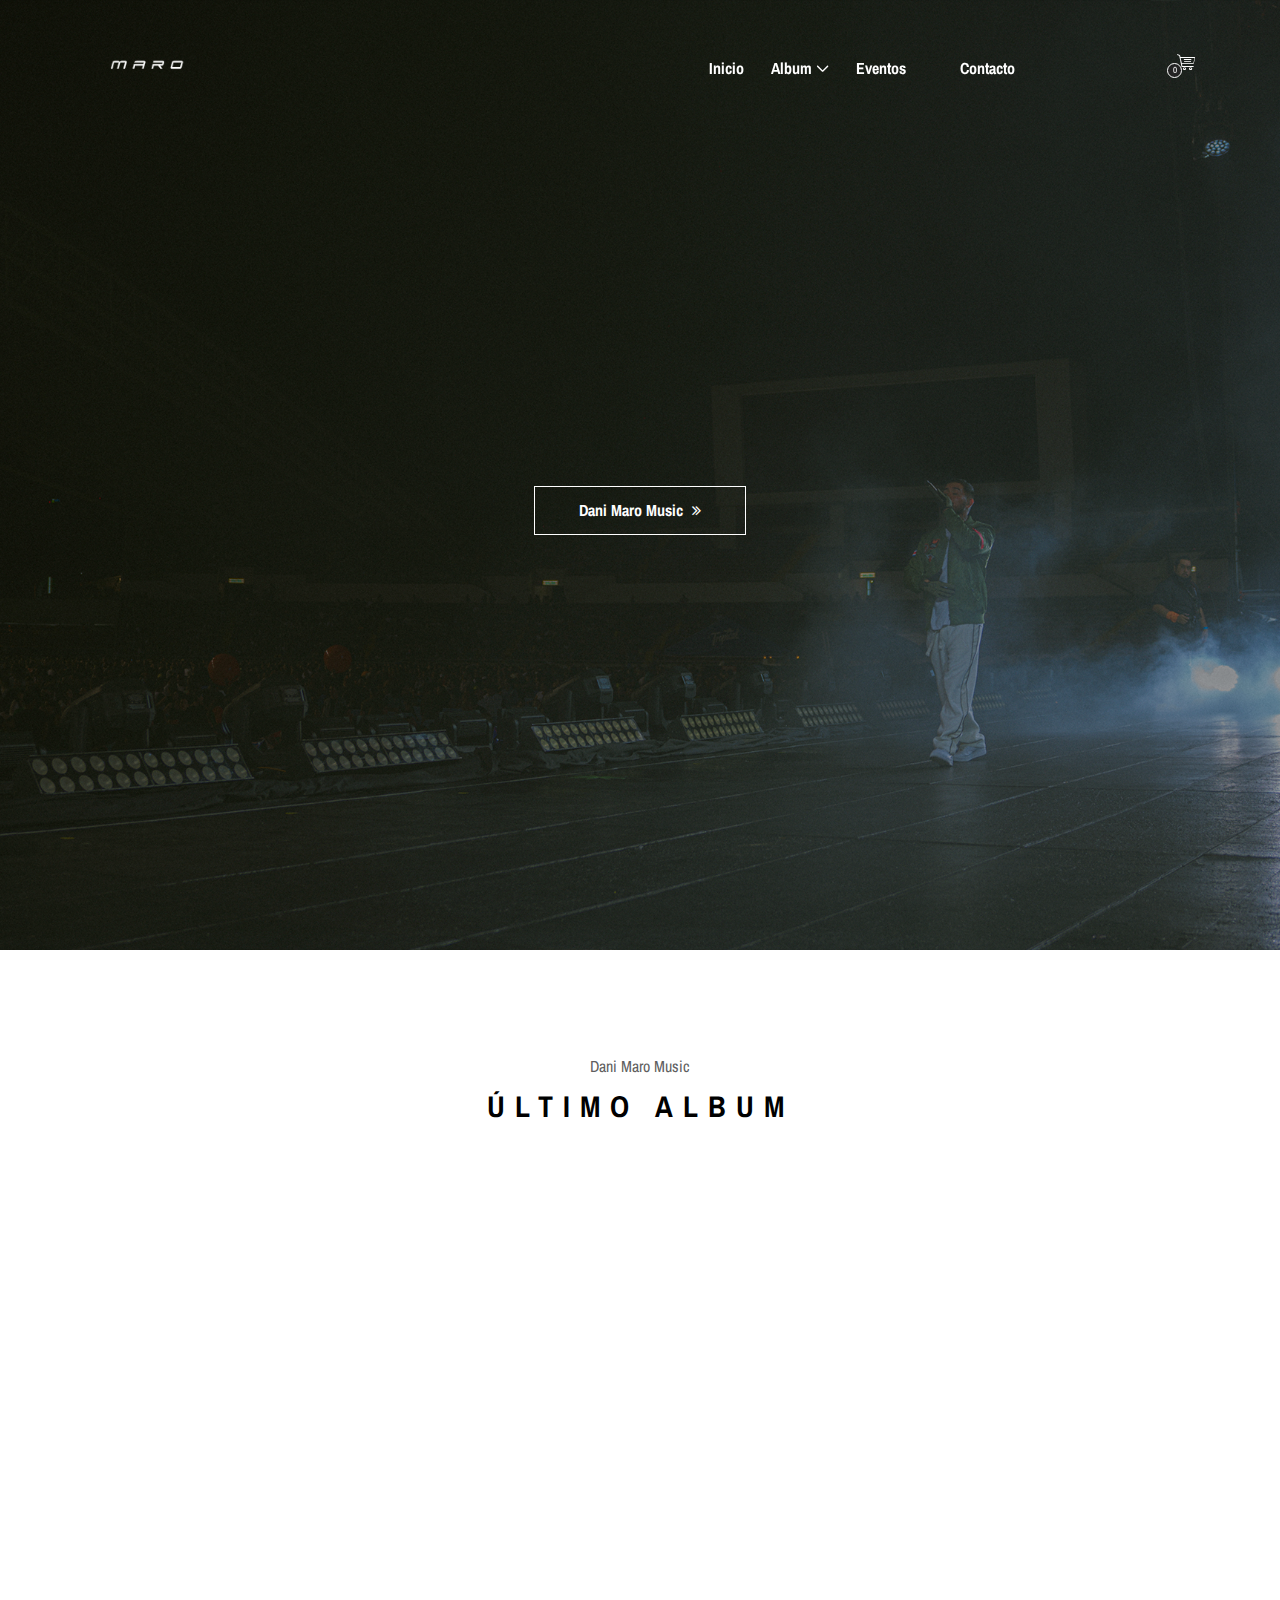
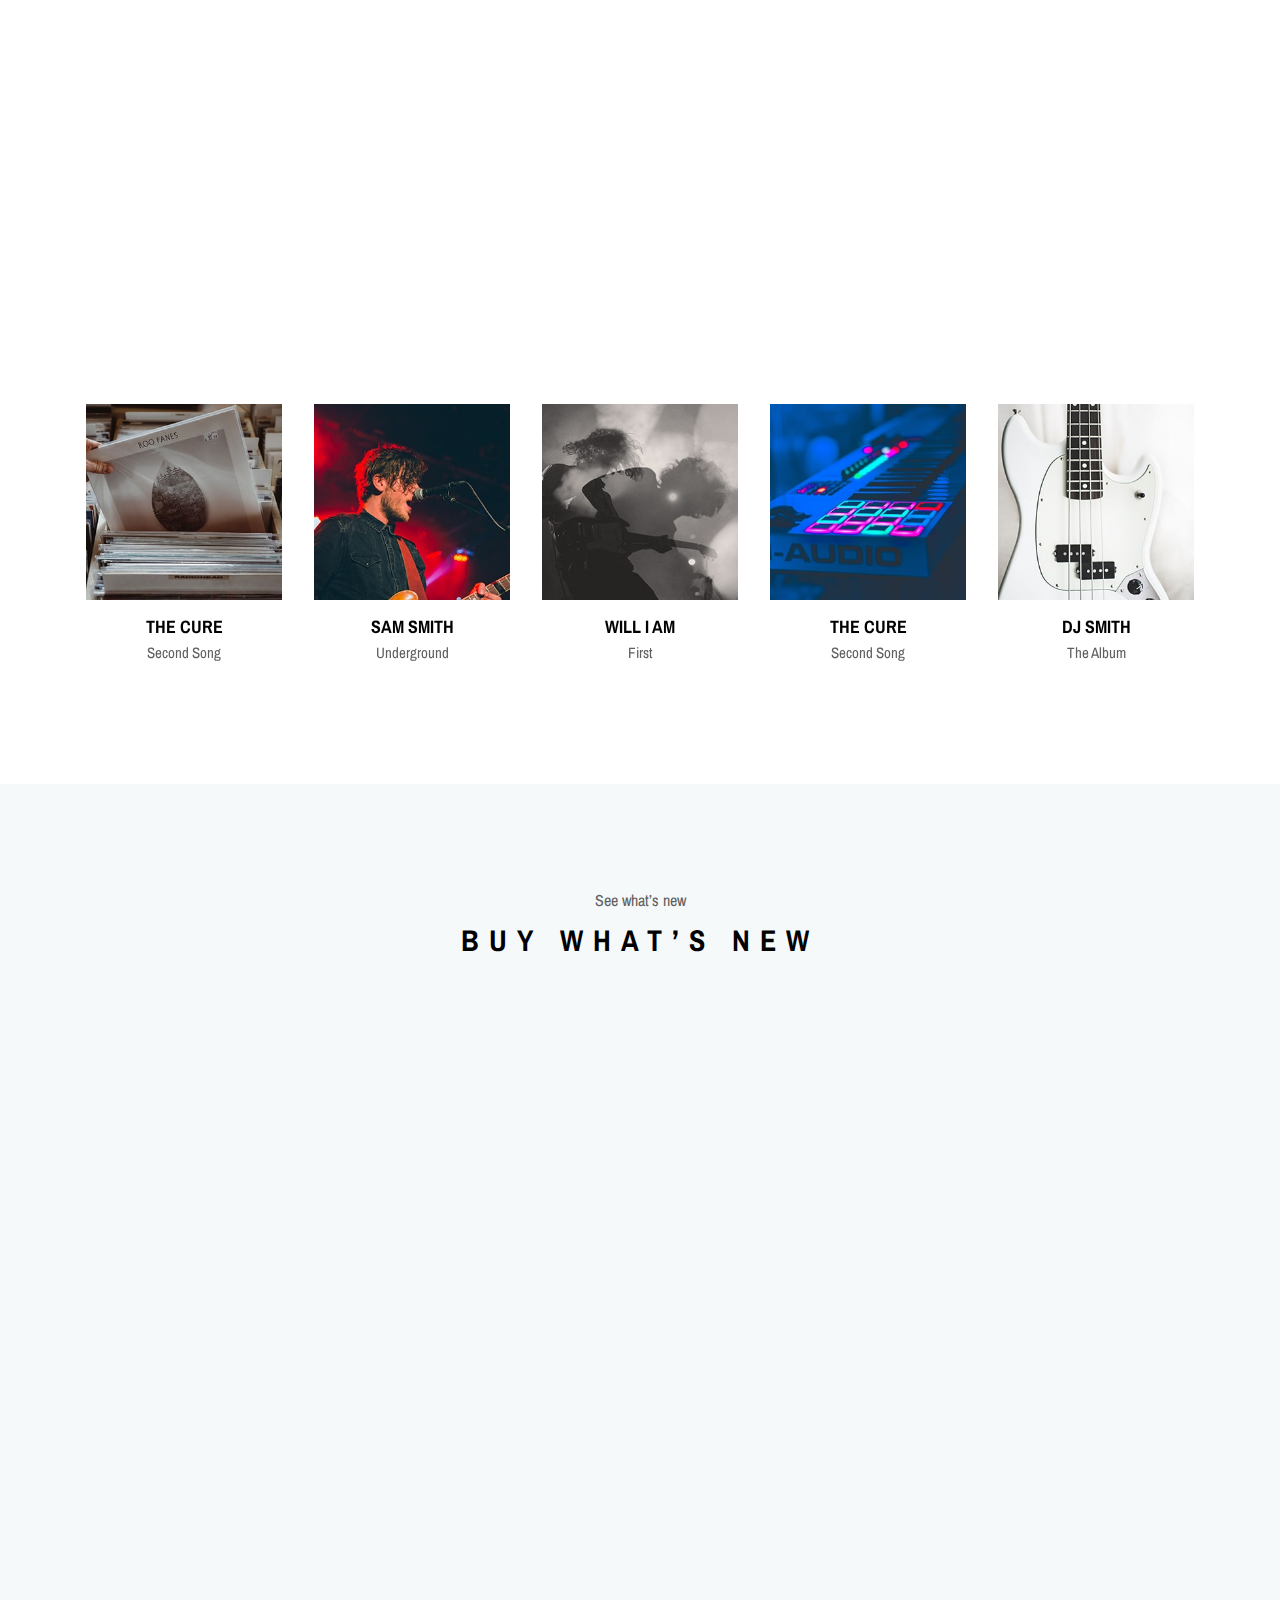
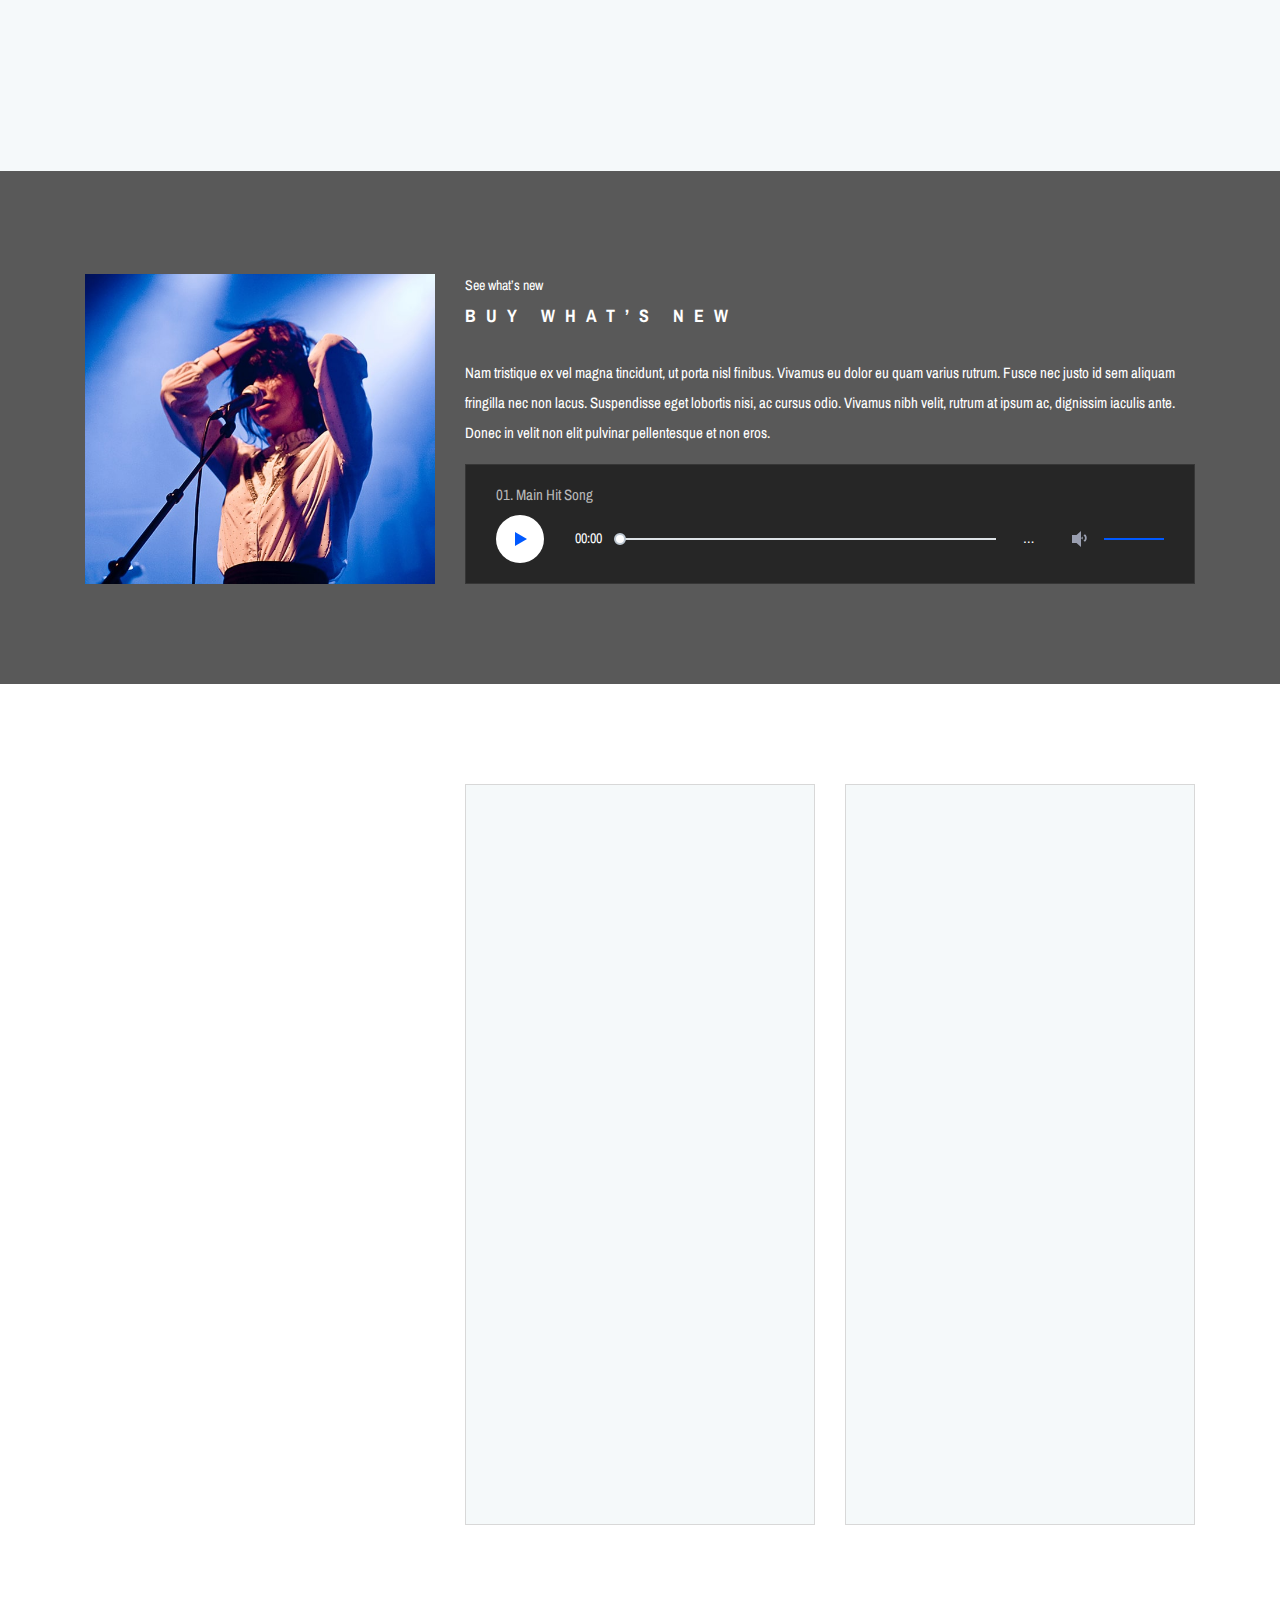
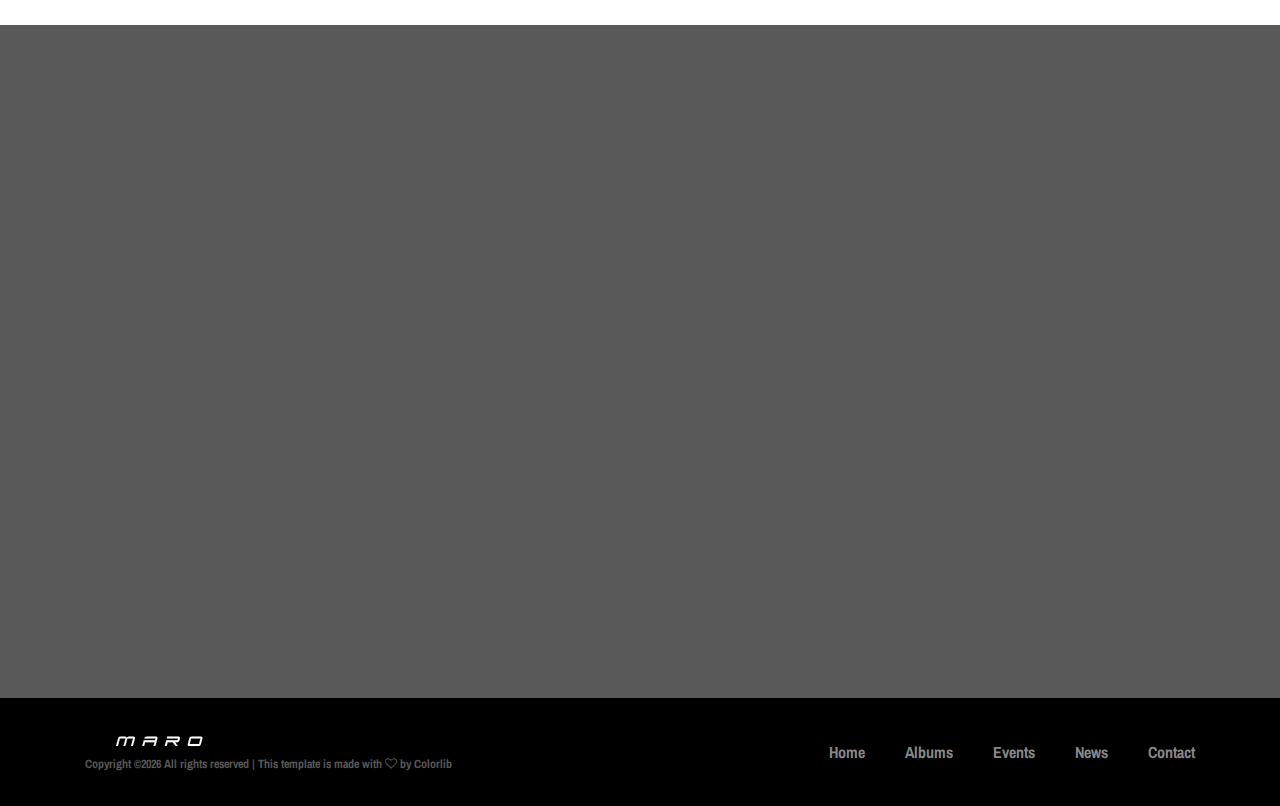
==== commit bbf8e47f: "Update index.html" ====
--- a/index.html
+++ b/index.html
@@ -132,7 +132,7 @@
             <!-- Single Hero Slide -->
             <div class="single-hero-slide d-flex align-items-center justify-content-center">
                 <!-- Slide Img -->
-                <div class="slide-img bg-img" style="background-image: url(img/bg-img/bg-9.jpg);"></div>
+                <div class="slide-img bg-img" style="background-image: url(img/bg-img/bg-11.jpg);"></div>
                 <!-- Slide Content -->
                 <div class="container">
                     <div class="row">
@@ -179,7 +179,7 @@
                         <p>Dani Maro Music</p>
                         <h2>Último Album</h2>                        
                         
-<iframe width="560" height="315" src="https://www.youtube.com/embed/sgvlI2EGY1k?autoplay=1&mute=1" title="YouTube video player" frameborder="0" allow="accelerometer; allow="autoplay; autoplay; clipboard-write; encrypted-media; gyroscope; picture-in-picture" allowfullscreen></iframe>
+<iframe width="560" height="315" src="https://www.youtube.com/embed/sgvlI2EGY1k?autoplay=1&mute=0" title="YouTube video player" frameborder="0" allow="accelerometer; allow="autoplay; autoplay; clipboard-write; encrypted-media; gyroscope; picture-in-picture" allowfullscreen></iframe>
 
 
                     </div>
